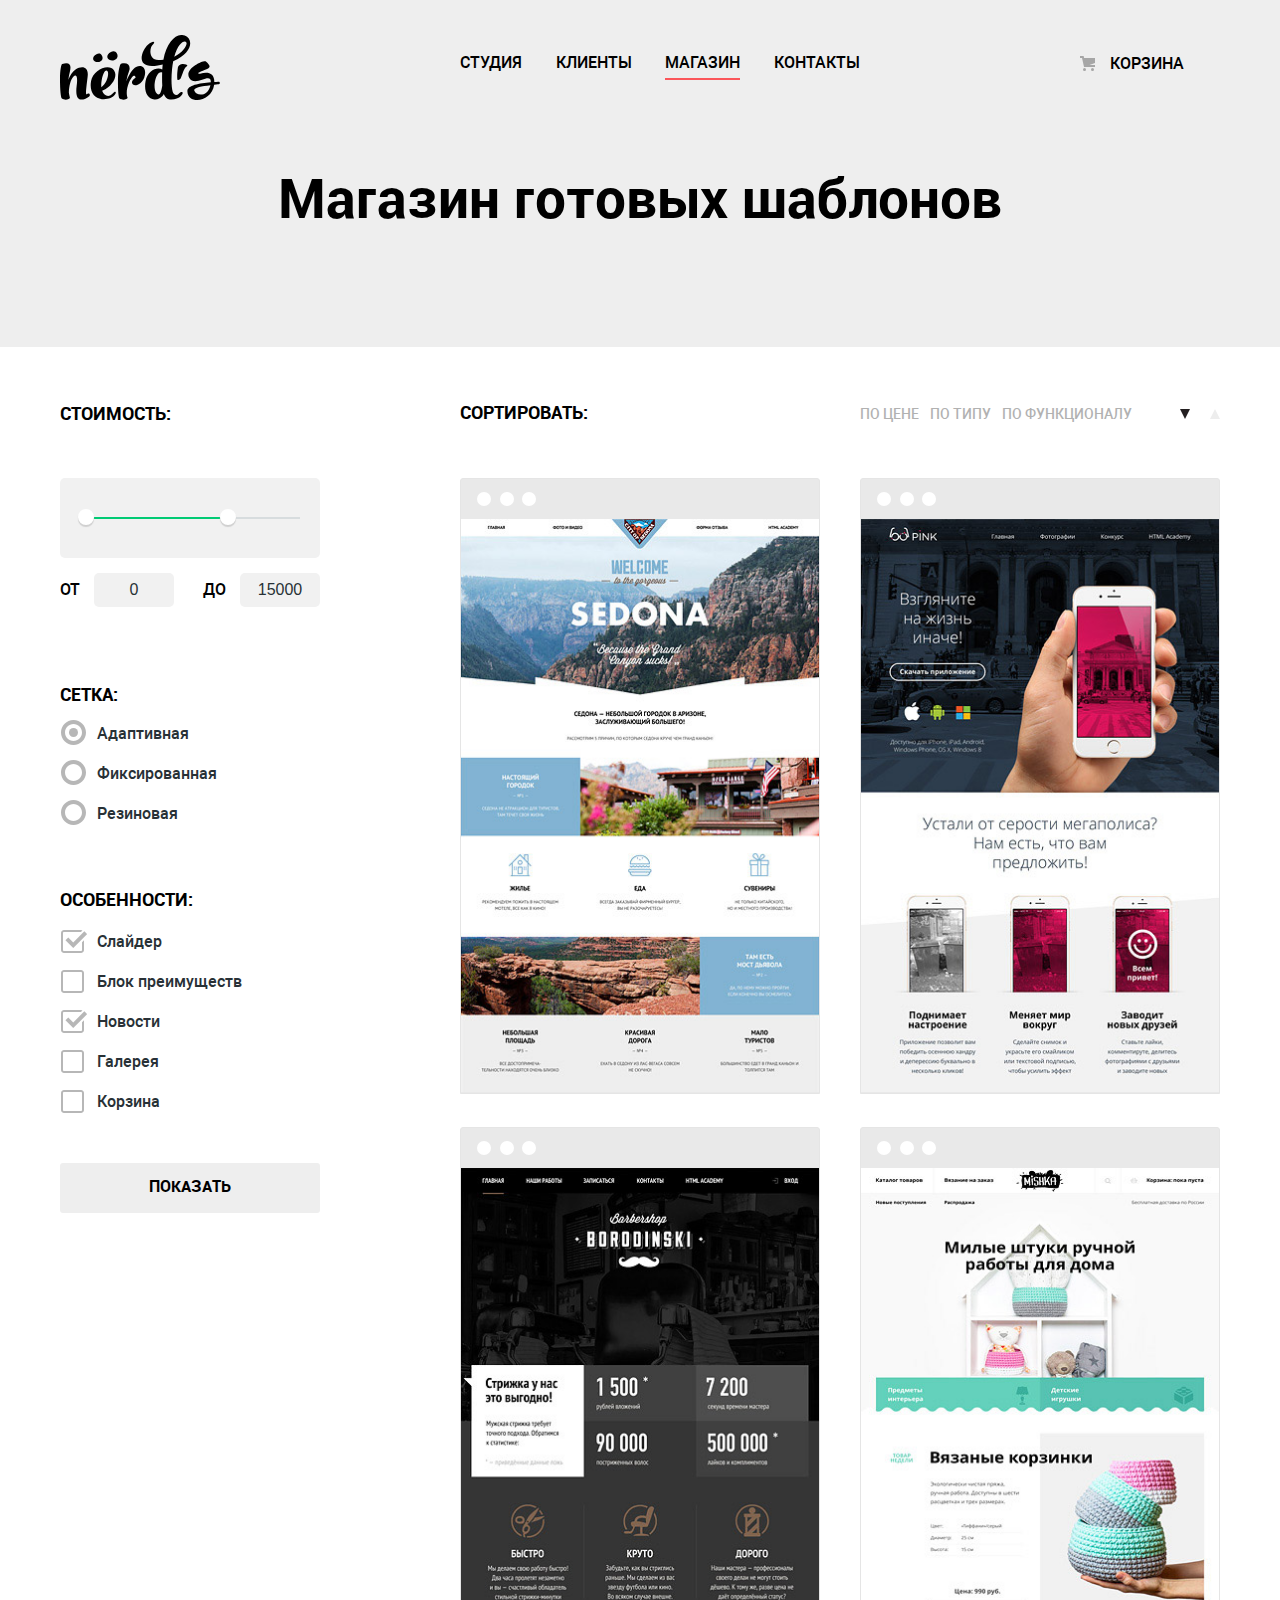
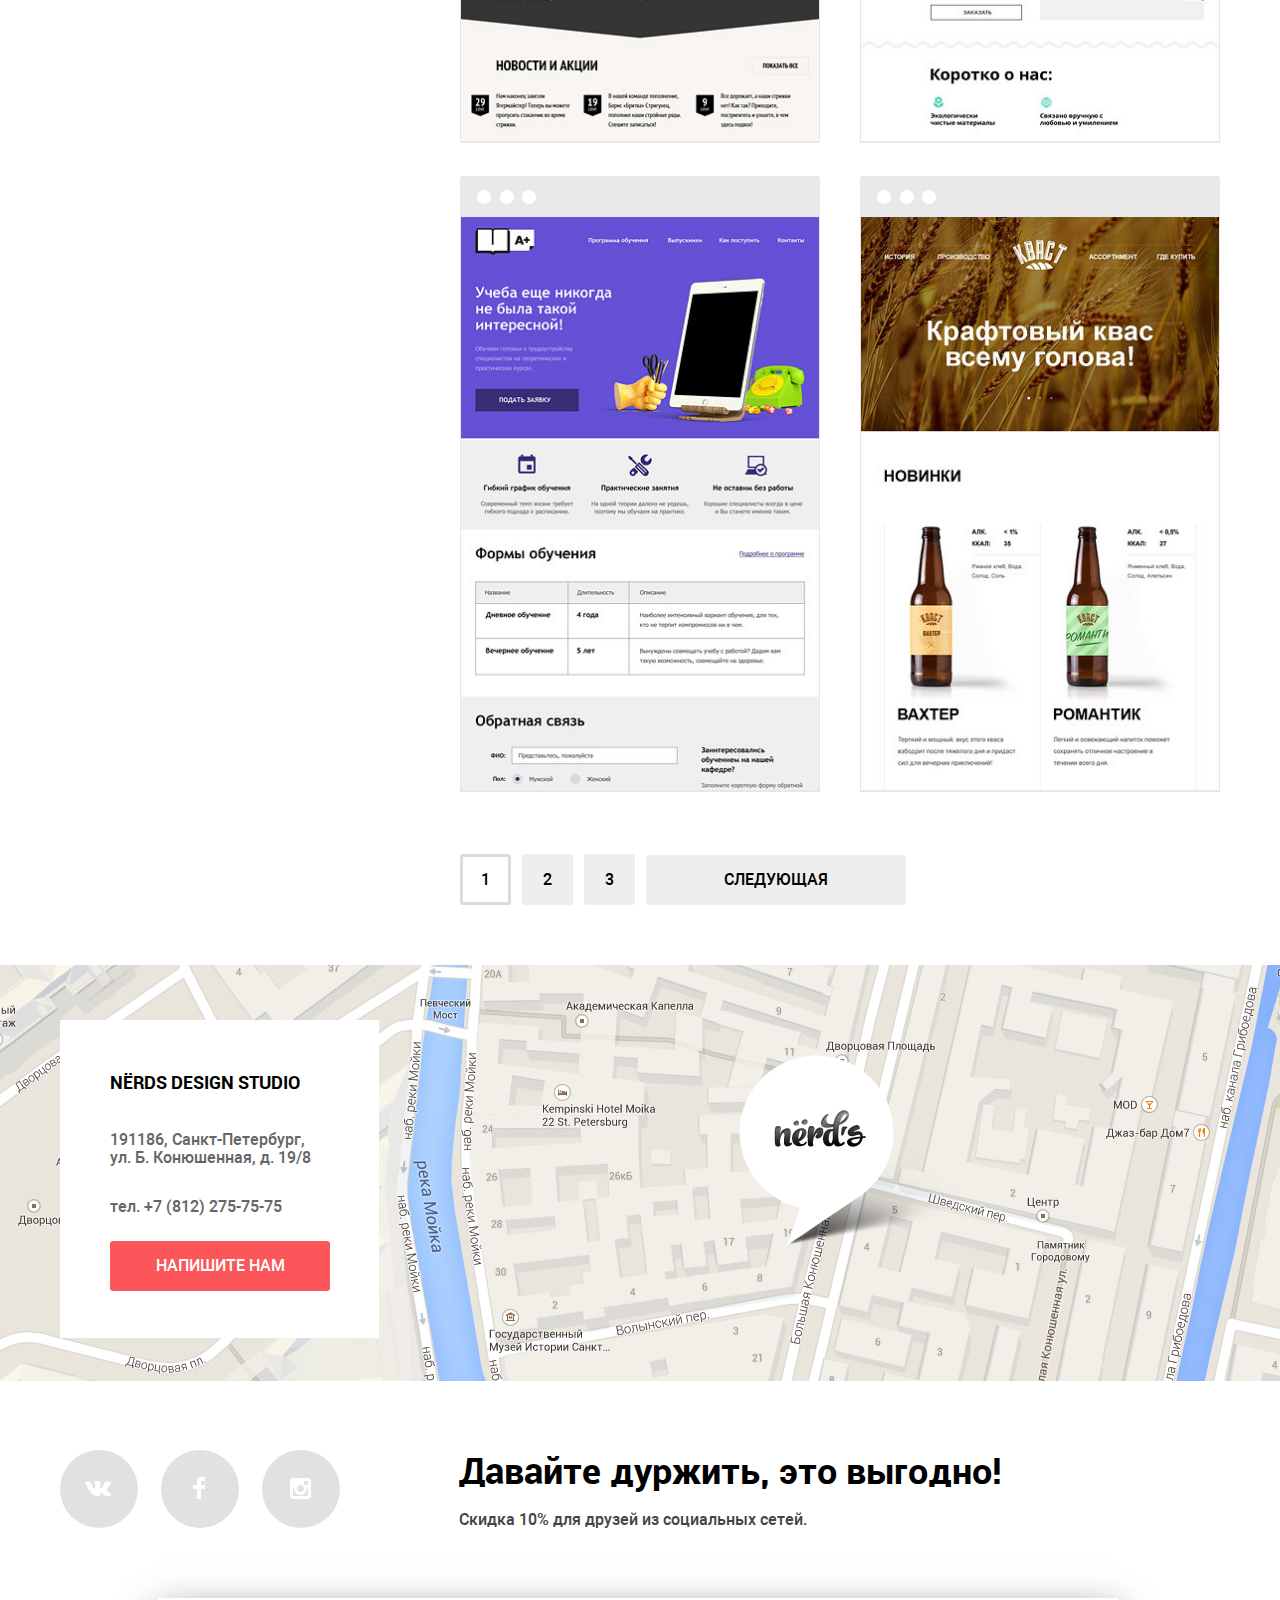
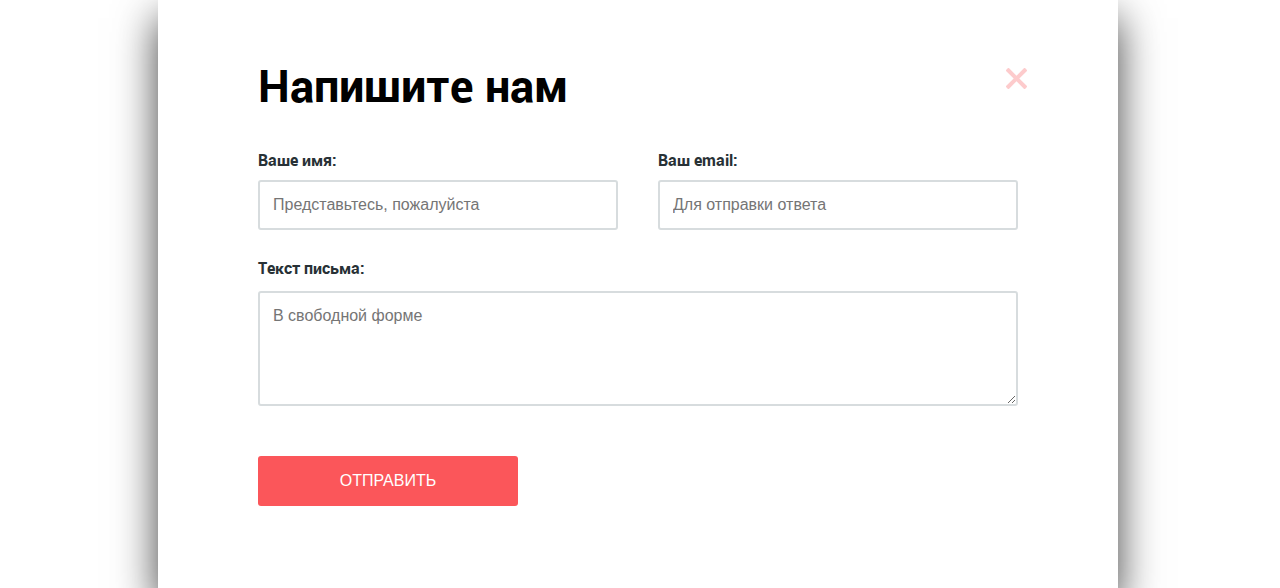
==== catalog.html @ 11c60532 "сделал доступность для  карточки товаров, подправил sort убрал списки" ====
<!DOCTYPE html>
<html lang="ru">

<head>
  <meta charset="utf-8">
  <title>HTML Academy: Нёрдс</title>
  <link rel="stylesheet" href="css/normalize.css">
  <link rel="stylesheet" href="css/style.css">
  <link rel="stylesheet" href="css/fonts.css">
</head>

<body class="inner-page">

  <header class="main-header">
    <div class="container">
      <nav class="main-navigation wrapper">
        <a class="main-header-logo" href="index.html">
				<img src="img/nerds-logo.svg" width="160" height="65" alt="Нёрдс"></a>
        <ul class="main-nav-item">
          <li class="main-nav-studio">
            <a href="#">Студия</a>
          </li>
          <li class="main-nav-clients">
            <a href="#">Клиенты</a>
          </li>
          <li class="main-nav-store main-nav-store-current">
            <a href="catalog.html">Магазин</a>
          </li>
          <li class="main-nav-contacts">
            <a href="#">Контакты</a>
          </li>
        </ul>
        <ul class="user-navigation">
          <li>
            <a class="basket" href="basket.html">Корзина</a>
          </li>
        </ul>
      </nav>
      <h1>Магазин готовых шаблонов</h1>
    </div>
  </header>

  <main class="container wrapper">
    <div class="catalog-columns">
      <section class="filters">
        <p class="visually-hidden">Фильтры стоимости и услуг</p>
        <form class="filter" action="https://echo.htmlacademy.ru" method="post">
          <fieldset class="filter-item">
            <legend>Стоимость:</legend>
            <div class="range-filter">
              <div class="range-controls">
                <div class="scale">
                  <div class="bar"></div>
                </div>
                <div class="toggle toggle-min"></div>
                <div class="toggle toggle-max"></div>
              </div>
              <div class="price-controls">
                <label class="min-price">от <input name="min-price" type="text" value="0"></label>
                <label class="max-price">до <input name="max-price" type="text" value="15000"></label>
              </div>
            </div>
          </fieldset>

          <fieldset>
            <legend>Сетка:</legend>
            <ul>
              <li class="filter-option">
                <input class="visually-hidden filter-input filter-input-radio" type="radio" name="product-group" value="Adaptive-grid" id="filter-adaptive" checked>
                <label for="filter-adaptive">Адаптивная</label>
              </li>
              <li class="filter-option">
                <input class="visually-hidden filter-input filter-input-radio" type="radio" name="product-group" value="fixed-grid" id="filter-fixed">
                <label for="filter-fixed">Фиксированная</label>
              </li>
              <li class="filter-option">
                <input class="visually-hidden filter-input filter-input-radio" type="radio" name="product-group" value="rubber-grid" id="filter-grid">
                <label for="filter-grid">Резиновая</label>
              </li>
            </ul>
          </fieldset>

          <fieldset>
            <legend>Особенности:</legend>
            <ul>
              <li>
                <input class="visually-hidden filter-input filter-input-check-box" type="checkbox" name="slider" id="filter-features-slider" checked>
                <label for="filter-features-slider">Слайдер</label>
              </li>
              <li>
                <input class="visually-hidden filter-input filter-input-check-box" type="checkbox" name="features" id="filter-features-block">
                <label for="filter-features-block">Блок преимуществ</label>
              </li>
              <li>
                <input class="visually-hidden filter-input filter-input-check-box" type="checkbox" name="news" id="filter-features-news" checked>
                <label for="filter-features-news">Новости</label>
              </li>
              <li>
                <input class="visually-hidden filter-input filter-input-check-box" type="checkbox" name="galery" id="filter-features-gallery">
                <label for="filter-features-gallery">Галерея</label>
              </li>
              <li>
                <input class="visually-hidden filter-input filter-input-check-box" type="checkbox" name="crate" id="filter-features-crate">
                <label for="filter-features-crate">Корзина</label>
              </li>
            </ul>
          </fieldset>
          <button class="filter-button" type="submit" name="filter-button">ПОКАЗАТЬ</button>
        </form>
      </section>

      <section class="catalog">
        <div class="sort">
          <h2 class="visually-hidden">Фильтры</h2>
          <h3>Сортировать:</h3>
          <div class="catalog-option">
              <a class="catalog-option-price catalog-option-current" href="#">По цене</a>
              <a class="catalog-option-type" href="#">По типу</a>
              <a class="catalog-option-functional" href="#">По функционалу</a>
          </div>
          <div class="catalog-arrow-down-up">
            <a href="#" class=" catalog-arrow-control catalog-arrow-down catalog-arrow-active"></a>
            <a href="#" class=" catalog-arrow-control catalog-arrow-up"></a>
          </div>
        </div>

        <div class="items">
          <h2 class="visually-hidden">Список готовых шаблонов</h2>

          <a class="item-card" href="catalog-item.html">
            <div class="item-dots"></div>
            <div class="item-img-wrapper">
              <div class="iteam-pic">
                <img src="img/catalog-img-sedona.jpg" height="576" width="360" alt="Sedona"></div>
              <div class="item-description">
                <p class="item-title">SEDONA</p>
                <p class="item-text">Информационный сайт<br> для туристов</p>
                <button class="button" type="submit" name="button">9 900 р.</button>
              </div>
            </div>
          </a>

          <a class="item-card" href="catalog-item.html">
            <div class="item-dots"></div>
            <div class="item-img-wrapper">
              <div class="iteam-pic">
                <img src="img/catalog-img-pink.jpg" height="576" width="360" alt="Pink"></div>
              <div class="item-description">
                <p class="item-title">PINK</p>
                <p class="item-text">Интернет-магазин с личным кабинетом</p>
                <button class="button" type="submit" name="button">5 000 р.</button>
              </div>
            </div>
          </a>

          <a class="item-card" href="catalog-item.html">
            <div class="item-dots"></div>
            <div class="item-img-wrapper">
              <div class="iteam-pic">
                <img src="img/catalog-img-barbershop.jpg" height="576" width="360" alt="Borodinski"></div>
              <div class="item-description">
                <p class="item-title">Borodinski</p>
                <p class="item-text">Интернет-магазин с личным кабинетом</p>
                <button class="button" type="submit" name="button">12 900 р.</button>
              </div>
            </div>
          </a>

          <a class="item-card" href="catalog-item.html">
            <div class="item-dots"></div>
            <div class="item-img-wrapper">
              <div class="iteam-pic">
                <img src="img/catalog-img-mishka.jpg" height="576" width="360" alt="Mishka"></div>
              <div class="item-description">
                <p class="item-title">MISHKA</p>
                <p class="item-text">Интернет-магазин с личным кабинетом</p>
                <button class="button" type="submit" name="button">8 000 р.</button>
              </div>
            </div>
          </a>

          <a class="item-card" href="catalog-item.html">
            <div class="item-dots"></div>
            <div class="item-img-wrapper">
              <div class="iteam-pic">
                <img src="img/catalog-img-aplus.jpg" height="576" width="360" alt="UA+"></div>
              <div class="item-description">
                <p class="item-title">UA+</p>
                <p class="item-text">Онлайн образовательный сайт</p>
                <button class="button" type="submit" name="button">9 900 р.</button>
              </div>
            </div>
          </a>

          <a class="item-card" href="catalog-item.html">
            <div class="item-dots"></div>
            <div class="item-img-wrapper">
              <div class="iteam-pic">
                <img src="img/catalog-img-kvast.jpg" height="576" width="360" alt="KVAST"></div>
              <div class="item-description">
                <p class="item-title">KVAST</p>
                <p class="item-text">Интернет-магазин с личным кабинетом</p>
                <button class="button" type="submit" name="button">5 000 р.</button>
              </div>
            </div>
          </a>

          <div class="pagination">
            <ul class="pagination-list">
              <li class="pagination-item pagination-item-current">
                <a>1</a>
              </li>
              <li class="pagination-item">
                <a href="#">2</a>
              </li>
              <li class="pagination-item">
                <a href="#">3</a>
              </li>
              <li class="pagination-item  pagination-item-next">
                <a class="next" href="#">Следующая</a>
              </li>
            </ul>
          </div>
        </div>
      </section>
    </div>
  </main>

  <footer class="page-footer">
    <section class="map">
      <div class="map-inner">
        <h2 class="visually-hidden">Как нас найти?</h2>
        <div class="contacts">
          <p class="contacts-title">NЁRDS DESIGN STUDIO</p>
          <p class="contacts-address">191186, Санкт-Петербург, ул. Б. Конюшенная, д. 19/8</p>
          <p class="contacts-phone">тел. +7 (812) 275-75-75</p>
          <a class="button" href="https://nerds.ru">Напишите нам</a>
        </div>
        <div class="footer-map">
          <img class="footer-map-marker" src="img/map-marker.png" width="231" height="190" alt="Нёрдс">
        </div>
      </div>
    </section>

    <div class="main-social wrapper">
      <ul>
        <li>
          <a class="social-button social-button-vk" href="https://vkontakte.ru">
            <span class="visually-hidden">Вконтакте</span>
          </a>
        </li>
        <li>
          <a class="social-button social-button-fb" href="https://facebook.com">
            <span class="visually-hidden">Фейсбук</span>
          </a>
        </li>
        <li>
          <a class="social-button social-button-ig" href="https://instagram.com">
            <span class="visually-hidden">Инстаграм</span>
          </a>
        </li>
      </ul>
      <div class="social-text">
        <h2>Давайте дуржить, это выгодно!</h2>
        <p>Скидка 10% для друзей из социальных сетей.</p>
      </div>
    </div>
  </footer>

  <div class="modal-fixed-overlay">
    <div class="modal">
      <div class="modal-container">
        <a class="modal-close" href="index.html"></a>
        <h2 class="modal-title">Напишите нам</h2>
        <form class="feedback" method="post" action="#">
          <label class="feedback-label  feedback-label-name">
      Ваше имя:<br>
      <input class="feedback-input" type="text" name="name" value="" placeholder="Представьтесь, пожалуйста" required>
    </label>
          <label class="feedback-label  feedback-label-email">
      Ваш email:<br>
      <input class="feedback-input" type="email" name="email" value="" placeholder="Для отправки ответа" required>
    </label>
          <label class="feedback-label">
      Текст письма:<br>
      <textarea class="feedback-text-field" name="text" placeholder="В свободной форме"></textarea>
    </label>
          <button class="button" type="submit">Отправить</button>
        </form>
      </div>
    </div>
  </div>

</body>

</html>
---- css/style.css ----
html, body {
  margin: 0;
  padding: 0;
  font-family: "Roboto", "Arial", sans-serif;
  font-size: 16px;
  line-height: 24px;
  font-weight: 500;
}

* {
  box-sizing: border-box;
}

a {
  text-decoration: none;
}

img {
  max-width: 100%;
  height: auto;
}

.visually-hidden:not(:focus):not(:hover),
input[type="checkbox"].visually-hidden,
input[type="radio"].visually-hidden {
  position: absolute;
  width: 1px;
  height: 1px;
  margin: -1px;
  border: 0;
  padding: 0;
  white-space: nowrap;
  clip-path: inset(100%);
  clip: rect(0 0 0 0);
  overflow: hidden;
}

.wrapper {
  width: 1160px;
  margin: 0 auto;
}

/* === HEADER STARTS === */

.main-header {
  min-height: 100px;
  background-color: #eeeeee;
}

.main-navigation {
  min-height: 100px;
  display: flex;
  flex-direction: row;
  align-items: flex-end;
  flex-wrap: wrap;
  font-size: 16px;
  font-weight: 500;
  line-height: 30px;
  color: #000000;
  background-color: #eeeeee;
}

.main-header-logo {
  width: 160px;
  height: 65px;
  padding-bottom: 12px;
}

.main-header-logo:hover,
.main-header-logo:focus {
  opacity: 0.8;
}

.main-header-logo:active {
  opacity: 0.3;
}

.main-nav-item {
  display: flex;
  flex-wrap: wrap;
  justify-content: space-between;
  min-width: 440px;
  margin-bottom: 20px;
  margin-left: 200px;
  list-style: none;
}

.user-navigation {
  display: flex;
  width: 180px;
  list-style: none;
  margin-bottom: 5px;
  margin-left: auto;
  margin-top: 20px;
}

.main-nav-item a, .user-navigation a {
  color: #000000;
  text-transform: uppercase;
  display: block;
  vertical-align: middle;
}

.user-navigation .basket {
  position: relative;
  margin-bottom: 16px;
  padding-left: 30px;
}

.user-navigation .basket::before {
  content: "";
  position: absolute;
  top: 7px;
  left: 0;
  width: 18px;
  height: 18px;
  background-image: url("../img/cart-icon.svg");
  background-repeat: no-repeat;
  background-position: 0 0;
}

.main-nav-item a:hover, .user-navigation a:hover {
  color: #fb565a;
}

.main-nav-item a:focus, .user-navigation a:focus {
  color: #000000;
  opacity: 0.3;
}

.main-nav-store-current {
  padding-left: 0;
  border-bottom: 2px solid #fb565a;
}

/* === HEADER ENDS === */

/* === CONTENT STARTS === */

.slider {
  position: relative;
  padding-left: 60px;
  min-width: 1160px;
  min-height: 430px;
  overflow: hidden;
  background-color: #eeeeee;
}

#check1:checked~.slider-controls .slider-control:nth-of-type(1)::after,
#check2:checked~.slider-controls .slider-control:nth-of-type(2)::after,
#check3:checked~.slider-controls .slider-control:nth-of-type(3)::after {
  opacity: 0.5;
}

#check1:checked~.slider-slide-first,
#check2:checked~.slider-slide-second,
#check3:checked~.slider-slide-third {
  z-index: 1;
  opacity: 1;
}

.slider-slide {
  position: absolute;
  z-index: 0;
  width: 1160px;
  height: 430px;
  padding-top: 80px;
  opacity: 0;
}

.slider-slide-first {
  background: url("../img/slide1.png") no-repeat 430px bottom;
}

.slider-slide-second {
  background: url("../img/slide2.png") no-repeat right bottom;
}

.slider-slide-third {
  background: url("../img/slide3.png") no-repeat right bottom;
}

.slider-title {
  width: 520px;
  margin-bottom: 25px;
  font-size: 55px;
  font-weight: 500;
  line-height: 55px;
}

.slider-description {
  width: 420px;
  margin-bottom: 40px;
  font-size: 16px;
  font-weight: 400;
  line-height: 24px;
  color: #283136;
}

.slider-controls {
  position: absolute;
  bottom: 96px;
  left: 50%;
  z-index: 2;
  display: flex;
  align-items: center;
  justify-content: space-between;
  width: 90px;
  height: 18px;
  margin-left: -45px;
}

.slider-control {
  position: relative;
  display: block;
  width: 18px;
  height: 18px;
  overflow: hidden;
  text-indent: 100%;
  cursor: pointer;
  background-color: #ffffff;
  border-radius: 50%;
}

.slider-control::after {
  content: "";
  position: absolute;
  top: 50%;
  left: 50%;
  width: 4px;
  height: 4px;
  margin-top: -4px;
  margin-left: -4px;
  background-color: #ffffff;
  border: 2px solid #c2c2c2;
  border-radius: 50%;
  opacity: 0;
}

.slider-control:hover::after {
  opacity: 1;
}

.button {
  background-color: #fb565a;
  display: block;
  width: 240px;
  padding: 16px 0;
  font-size: 16px;
  font-weight: 500;
  line-height: 18px;
  color: #ffffff;
  text-align: center;
  text-transform: uppercase;
  border: none;
  border-radius: 3px;
}

.button:hover, .button:focus {
  background-color: #e74246;
}

.button:active {
  color: rgba(255, 255, 255, 0.3);
  background-color: #d7373b;
  box-shadow: inset 0 3px 0 0 rgba(0, 1, 1, 0.1);
}

.services {
  display: flex;
  align-items: flex-start;
  justify-content: space-between;
  min-height: 510px;
  padding-top: 80px;
  color: #000000;
  background-color: #ffffff;
  border-bottom: 2px solid #eeeeee;
}

.services-list {
  display: flex;
  width: 100%;
  justify-content: space-between;
  margin: 0;
  padding: 0;
  list-style: none;
}

.service-item {
  min-height: 348px;
  width: 300px;

}

.services-title {
  font-size: 24px;
  line-height: 30px;
  font-weight: bold;
}

.services-list p {
  color: #283136;
}

.service-item .button {
  display: block;
  width: 160px;
  padding: 16px 0;
  font-size: 16px;
  font-weight: 500;
  line-height: 18px;
  color: #ffffff;
  text-align: center;
  text-transform: uppercase;
  border: none;
  border-radius: 3px;
}

.service-item:nth-child(1) .button {
  background-color: #fb565a;
}

.service-item:nth-child(2) .button {
  background-color: #00ca74;
}

.service-item:nth-child(3) .button {
  background-color: #efc84a;
}

.service-item:nth-child(1) .button:hover {
  background-color: #e74246;
}

.service-item:nth-child(2) .button:hover {
  background-color: #00bc6c;
}

.service-item:nth-child(3) .button:hover {
  background-color: #eab534;
}

.service-item:nth-child(1) .button:active {
  background-color: #d7373b;
  color: rgba(255, 255, 255, 0.3);
}

.service-item:nth-child(2) .button:active {
  background-color: #00bc6c;
  color: rgba(255, 255, 255, 0.3);
}

.service-item:nth-child(3) .button:active {
  background-color: #e5a722;
  color: rgba(255, 255, 255, 0.3);
}

.about-us {
  display: flex;
  align-items: flex-start;
  justify-content: space-between;
  min-height: 525px;
  padding-top: 35px;
  color: #000000;
  background-color: #ffffff;
  border-bottom: 2px solid #eeeeee;
}

.about-us-column {
  width: 680px;
}

.about-us-column-logo {
  width: 360px;
}

.about-us-column-logo .about-us-subtitle {
  margin-bottom: 40px;
  text-align: center;
}

.about-us-column-logo .about-us-description {
  line-height: 18px;
}

.about-us-title {
  margin-bottom: 35px;
  font-size: 45px;
  font-weight: 700;
  line-height: 45px;
}

.about-us-description {
  font-size: 16px;
  font-weight: 400;
  line-height: 24px;
  color: #283136;
  margin-bottom: 39px;
}

.about-us-subtitle {
  margin-bottom: 23px;
  font-size: 16px;
  line-height: 24px;
  text-transform: uppercase;
}

.about-us-list {
  font-size: 16px;
  line-height: 24px;
  padding: 0;
  margin: 0;
  list-style: none;
}

.about-us-item {
  position: relative;
  padding-left: 37px;
  margin-bottom: 24px;
  color: #283136;
}

.about-us-item:before {
  content: "";
  position: absolute;
  top: 50%;
  left: 0;
  width: 25px;
  height: 2px;
  margin-top: -1px;
  background-color: #fb565a;
}

.about-us-logo {
  padding-top: 5px;
  margin-bottom: 15px;
}

.about-us-num {
  display: inline-block;
  width: 105px;
  margin-right: 10px;
  font-size: 45px;
  font-weight: 700;
  line-height: 50px;
  vertical-align: top;
}

.portfolio-list {
  display: flex;
  align-items: center;
  justify-content: space-between;
  min-height: 183px;
  padding-top: 10px;
  padding-right: 40px;
  padding-left: 30px;
  margin-bottom: 80px;
  list-style: none;
  border-bottom: 2px solid #eeeeee;
}

.our-products-item {
  position: relative;
  width: 300px;
  text-align: center;
}

.our-products-item:not(:last-of-type)::after {
  content: "";
  position: absolute;
  top: 50%;
  right: 0;
  width: 2px;
  height: 52px;
  margin-top: -26px;
  background: #eeeeee;
}

.portfolio img {
  opacity: 0.2;
}

.portfolio img:hover {
  opacity: 1;
}

.portfolio img:active {
  opacity: 0.1;
}

/* === CONTENT ENDS === */

/* === FOOTER STARTS === */

.map {
  width: 100%;
  min-height: 416px;
  background: url("../img/footer-map.jpg") no-repeat 50%;
}

.map-inner {
  width: 1160px;
  margin: 0 auto;
  position: absolute;
  left: 50%;
  z-index: 2;
  padding-top: 55px;
  margin-left: -580px;
}

.contacts {
  display: flex;
  align-items: flex-start;
  flex-direction: column;
  justify-content: flex-start;
  width: 319px;
  min-height: 308px;

  padding-top: 32px;
  padding-right: 50px;
  padding-bottom: 47px;
  padding-left: 50px;

  color: #000000;
  background-color: #ffffff;
}

.footer-map {
  position: absolute;
  right: 250px;
  top: 90px;
}

.contacts-title {
  margin-bottom: 15px;
  font-size: 18px;
  font-weight: bold;
  line-height: 30px;
  text-transform: uppercase;
}

.contacts-address {
  margin-bottom: 0;
  font-size: 16px;
  line-height: 18px;
  margin-bottom: 15px;
  color: #666666;
}

.contacts-phone {
  font-size: 16px;
  line-height: 18px;
  color: #666666;
  margin-bottom: 25px;

}

.contacts .button {
  width: 220px;
}








.main-social {
  display: flex;
  align-items: flex-start;
  justify-content: space-between;
  min-height: 217px;
  padding-top: 69px;
}

.social-text {
  width: 761px;
}

.social-text h2 {
  margin: 0;
  margin-top: 7px;
  margin-bottom: 10px;
  font-size: 36px;
  font-weight: bold;
  line-height: 36px;
}

.social-text p {
  font-size: 16px;
  line-height: 22px;
  color: #444444;
}

.main-social ul{
  display: flex;
  width: 280px;
  list-style: none;
  flex-wrap: wrap;
  justify-content: space-between;
  margin: 0;
  padding: 0;
}

.social-button {
  width: 78px;
  height: 78px;
  background-color: #e1e1e1;
  display: flex;
  align-items: center;
  justify-content: center;
  border-radius: 50%;
}

.social-button-vk::after {
  content: "";
  position: relative;
  top: 50%;
  left: 50%;
  width: 26px;
  height: 15px;
  margin-top: -80px;
  margin-left: -80px;
  background-image: url("../img/vk-icon.svg");
}


.social-button-fb::after {
  content: "";
  position: relative;
  top: 50%;
  left: 50%;
  width: 12px;
  height: 22px;
  margin-top: -80px;
  margin-left: -80px;
  background-image: url("../img/fb-icon.svg");
}

.social-button-ig::after {
  content: "";
  position: relative;
  top: 50%;
  left: 50%;
  width: 21px;
  height: 21px;
  margin-top: -80px;
  margin-left: -80px;
  background-image: url("../img/insta-icon.svg");
}

.social-button:hover,
.social-button:focus {
    background-color: #e74246;
}

.social-button:active {
    background-color: #d7373b;
}

.social-button:active::after {
  opacity: 0.3;
}


/* === FOOTER ENDS === */

/* === INNER-PAGE STARTS === */

.main-header h1 {
  width: 1160px;
  margin: 0 auto;
  margin: 77px auto;
  padding-bottom: 115px;
  margin-bottom: 35px;
  font-size: 55px;
  line-height: 55px;
  text-align: center;
}

.range-filter {
  width: 260px;
  margin-top: 49px;
}

.range-controls {
  position: relative;

  height: 80px;
  margin-bottom: 15px;
  padding-top: 39px;
  background-color: #f1f1f1;

  padding-right: 20px;
  padding-left: 20px;
  border-radius: 5px;
}

.range-controls .scale {
  height: 2px;
  background: #d7dcde;
}

.range-controls .bar {
  width: 70%;
  height: 2px;
  background: #00ca74;
}

.range-controls .toggle {
  position: absolute;
  top: 31px;
  left: 0;

  width: 4px;
  height: 4px;
  padding: 0;

  border: 8px solid #ffffff;
  background-color: #ababab;
  box-shadow: 0 2px 1px 0 #cfcfcf;
  border-radius: 50%;
  cursor: pointer;
}

.range-controls .toggle-min {
  left: 18px;
}

.range-controls .toggle-max {
  left: 160px;
}

.price-controls {
  font-size: 0;
}

.price-controls label {
  display: inline-block;
  width: 50%;
  font-size: 16px;
  text-transform: uppercase;
}

.price-controls input {
  width: 80px;
  padding: 8px 10px;
  margin-left: 10px;
  font-size: 16px;
  text-align: center;
  color: #283136;
  border: none;
  border-radius: 5px;
  background: #f1f1f1;
}

.max-price {
  text-align: right;
}

.filters legend:nth-child(1) {
  padding-top: 20px;
}

.filters legend {
  font-size: 18px;
  font-weight: bold;
  line-height: 27px;
  text-transform: uppercase;
}

.filter fieldset {
  padding: 0;
  margin: 0;
  border: none;
  margin-bottom: 56px;
}

.filter fieldset:nth-of-type(2) {
  margin-bottom: 38px;
}

.filter ul {
  list-style: none;
  line-height: 20px;
  margin: 0;
}

.filters label {
  font-size: 16px;
  line-height: 20px;
}

.filter-input+label {
  color: #283136;
}

.filter-input:hover+label {
  color: #000000;
}

.filter-input:disabled+label {
  color: rgba(40, 49, 54, 0.3);
}

input[type="checkbox"]+label {
  position: relative;
  display: inline-block;
  vertical-align: top;
  cursor: pointer;
  margin-top: 17px;
  margin-left: -3px;
  padding-bottom: 3px;
}

input[type="checkbox"]+label::before {
  content: "";
  display: block;
  width: 26px;
  height: 26px;
  background: url("../img/checkbox-off.svg") no-repeat;
  position: absolute;
  top: -2px;
  left: -36px;
}

input[type="checkbox"]:checked+label::before {
  background: url("../img/checkbox-on.svg") no-repeat;
}

input[type="radio"]+label {
  position: relative;
  display: inline-block;
  vertical-align: top;
  cursor: pointer;
  margin-top: 14px;
  margin-left: -3px;
  padding-bottom: 6px;
}

input[type="radio"]+label::before {
  content: "";
  display: block;
  width: 26px;
  height: 26px;
  background: url("../img/radio-off.svg") no-repeat;
  position: absolute;
  top: -4px;
  left: -36px;
}

input[type="radio"]:checked+label::before {
  background: url("../img/radio-on.svg") no-repeat;
}

input[type="checkbox"]+label::before,
input[type="checkbox"]:checked+label::before,
input[type="radio"]+label::before,
input[type="radio"]:checked+label::before {
  opacity: 0.4;
}

input[type="checkbox"]:hover+label::before,
input[type="checkbox"]:hover:checked+label::before,
input[type="radio"]:hover+label::before,
input[type="radio"]:hover:checked+label::before {
  opacity: 1;
}

input[type="checkbox"]:focus+label::before,
input[type="checkbox"]:focus:checked+label::before,
input[type="radio"]:focus+label::before,
input[type="radio"]:focus:checked+label::before {
  opacity: 1;
}

.filter-button {
  display: inline-block;
  width: 260px;
  padding: 16px 0;
  font: inherit;
  font-size: 16px;
  font-weight: bold;
  line-height: 18px;
  color: #000000;
  text-transform: uppercase;
  text-align: center;
  text-decoration: none;
  background-color: #eeeeee;
  border: none;
  border-radius: 3px;
  cursor: pointer;
  margin-top: -8px;
}

.filter-button:hover {
  color: #000000;
  background-color: #dfdfdf;
  border: none;
}

.filter-button:focus {
  color: rgba(0, 0, 0, 0.1);
  background-color: #d5d5d5;
  box-shadow: inset 0 3px 0 0 rgba(0, 1, 1, 0.1);
  border: none;
  outline: none;
}

.catalog {
  width: 760px;
}

.catalog-columns {
  display: flex;
  justify-content: space-between;
}

.sort {
  display: flex;
  align-items: baseline;
  justify-content: space-between;
  margin-bottom: 30px;
}

.sort h3 {
  font-size: 18px;
  font-weight: bold;
  line-height: 30px;
  color: #000000;
  text-transform: uppercase;
}

.catalog-option {
  display: flex;
  justify-content: space-between;
  min-width: 272px;
  margin-left: auto;
  list-style: none;
}

.catalog-option-price,
.catalog-option-type,
.catalog-option-functional {
  font-size: 14px;
  line-height: 18px;
  color: #000000;
  text-decoration: none;
  text-transform: uppercase;
  opacity: 0.3;
}

.catalog-option a:hover,
.catalog-option a:focus {
  opacity: 0.6;
}

.catalog-option a:active {
  opacity: 1;
}

.catalog-option-current:hover, .catalog-option-current:focus, .catalog-option-current:active {
  opacity: 1;
}

.catalog-arrow-down-up {
  display: flex;
  justify-content: space-between;
  width: 40px;
  margin-left: 48px;
}

.catalog-arrow-control {
  cursor: pointer;
  border: 5px solid #a6a6a6;
  border-bottom: none;
  border-color: #a6a6a6 transparent;
  border-top-width: 10px;
  opacity: 0.2;
}

.catalog-arrow-up {
  border-top: none;
  border-bottom: 10px solid #a6a6a6;
}

.catalog-arrow-control:hover,
.catalog-arrow-control:focus {
  opacity: 1;
}

.catalog-arrow-active {
  border-color: #231f20 transparent;
  opacity: 1;
}

.items {
  display: flex;
  flex-wrap: wrap;
  width: 760px;
  padding: 0;
  margin: 0;
  list-style: none;
}

.item-card {
  position: relative;
  width: 360px;
  height: 616px;
  margin-bottom: 33px;
  margin-right: 40px;
  padding-top: 40px;
  background-color: #e9e9e9;
  border: 1px solid #e5e5e5;
  border-top-right-radius: 3px;
  border-top-left-radius: 3px;
}

.item-card:hover,
.item-card:focus {
  background-color: #4d4d4d;
}

.item-dots {
  position: absolute;
  top: 13px;
  left: 16px;
  width: 14px;
  height: 14px;
  background-color: #ffffff;
  border-radius: 50%;
}

.item-dots::before, .item-dots::after {
  content: "";
  position: absolute;
  top: 0;
  left: 23px;
  width: 14px;
  height: 14px;
  background-color: #ffffff;
  border-radius: 50%;
}

.item-dots::after {
  left: 45px;
}

.item-card:nth-child(odd) {
  margin-right: 0;
}

.item-img-wrapper {
  position: relative;
}

.item-description {
  position: absolute;
  margin-left: -1px;
  bottom: 0;
  left: 0;
  visibility: hidden;
  opacity: 0;
}

.item-img-wrapper:hover .item-description {
  visibility: visible;
  opacity: 1;

}

.item-img-wrapper:hover {
box-shadow: 0 6px 15px rgba(0, 1 , 1, 0.25);
}

.item-description {
  display: flex;
  flex-direction: column;
  align-items: center;
  bottom: 0;
  left: 0;
  opacity: 0;
  width: 360px;
  min-height: 231px;
  background-color: #eeeeee;
}

.item-title {
  font-size: 18px;
  line-height: 30px;
  color: #000000;
  font-weight: bold;
  text-transform: uppercase;
  text-align: center;
}

.item-text {
  font-size: 16px;
  line-height: 18px;
  color: #666666;
  text-align: center;
}

.item-description .button {
  background-color: #fb565a;
  display: block;
  width: 200px;
  padding: 16px 0;
  font-size: 16px;
  font-weight: 500;
  line-height: 18px;
  color: #ffffff;
  text-align: center;
  text-transform: uppercase;
  border: none;
  border-radius: 3px;
}

.button:hover, .button:focus {
  background-color: #e74246;
}

.item-description .button:active {
  color: #ffffff;
  background-color: #d7373b;
  box-shadow: inset 0 3px 0 0 rgba(0, 1, 1, 0.1);
}

.pagination {
  width: 480px;
  height: 140px;
}

.pagination-list {
  display: flex;
  align-items: center;
  margin: 0;
  padding: 0;
  margin-top: 30px;
  margin-bottom: 60px;
  list-style: none;
}

.pagination-item a {
  background-color: #eeeeee;
  padding: 16px 21px;
  margin-right: 11px;
  font-size: 16px;
  font-weight: 500;
  line-height: 18px;
  color: #000000;
  text-align: center;
  text-transform: uppercase;
  border-radius: 3px;
}

.pagination-item a:hover,
.pagination-item a:focus {
  background-color: #dfdfdf;
}

.pagination-item a:active {
  color: rgba(0, 0, 0, 0.3);
  background-color: #d5d5d5;
  box-shadow: inset 0 3px 0 0 rgba(0, 1, 1, 0.1);
}

.pagination-item-current a {
  padding: 13px 18px;
  background-color: #ffffff;
  border: 3px solid #dbdbdb;
}

.pagination-item-current a:hover,
.pagination-item-current a:focus {
  background: none;
}

.pagination-item-current a:active {
  color: #000000;
  background: none;
  box-shadow: none;
}

 .next{
  display: block;
  width: 260px;
  height: 50px;
}




/* === INNER-PAGE ENDS === */

/* === MODALS START === */

.modal-fixed-overlay {
  text-align: center;
  white-space: nowrap;
}

.modal-fixed-overlay::after {
  display: inline-block;
  vertical-align: middle;
  width: 0;
  height: 100%;
  content: '';
}

.modal {
  display: inline-block;
  vertical-align: middle;
  width: 960px;
  min-height: 590px;
  padding: 0 100px;
  padding-top: 70px;
  color: #000000;
  background-color: #ffffff;
  box-shadow: 0 20px 40px 0 rgba(0, 1, 1, 0.75);
}

.modal-container {
  margin: 0;
  padding: 0;
  min-width: 220px;
  text-align: left;
  white-space: normal;
  background-color: #fff;
  color: #000;
}

.modal-close {
  position: absolute;
  right: 250px;
  width: 24px;
  min-height: 24px;
  background-image: url("../img/close-cross.svg");
  background-repeat: no-repeat;
  opacity: 0.3;
}

.modal-close:hover, .modal-close:focus {
  opacity: 1;
}

.modal-close:active {
  opacity: 0.1;
}

.modal-title {
  width: 100%;
  margin-top: 0;
  margin-bottom: 40px;
  font-size: 45px;
  line-height: 45px;
}

.feedback {
  display: flex;
  align-content: space-between;
  align-items: flex-start;
  flex-wrap: wrap;
  justify-content: space-between;
  width: 760px;
  height: 353px;
  margin: 0 auto;
}

.feedback .button {
  width: 260px;
  margin-top: 20px;
}

.feedback-label {
  font-size: 16px;
  font-weight: 400;
  line-height: 24px;
  color: #283136;
  display: flex;
  flex-direction: column;
  justify-content: space-between;
  width: 100%;
  height: 145px;
  font-weight: 700;
  line-height: 18px;
}

.feedback-label-name,
.feedback-label-email {
  width: 360px;
  height: 77px;
}

.feedback-input {
  border: 2px solid #d7dcde;
  border-radius: 3px;
  font-size: 16px;
  line-height: 24px;
  color: #283136;
  width: 100%;
  height: 50px;
  padding: 14px 13px;
  line-height: 18px;
  color: rgba(68, 68, 68, 0.5);
  outline: none;
}

.feedback-input:hover, .feedback-input:focus {
  border-color: #b4b9bb;
}

.feedback-input:focus {
  color: #e74246;
  border-color: #e74246;
}

.feedback-text-field {
  border: 2px solid #d7dcde;
  border-radius: 3px;
  font-size: 16px;
  line-height: 24px;
  color: #283136;
  width: 100%;
  height: 115px;
  padding: 14px 13px;
  line-height: 18px;
  color: rgba(68, 68, 68, 0.5);
  outline: none;
}

.feedback-text-field:hover, .feedback-text-field:focus {
  border-color: #b4b9bb;
}

.feedback-text-field:focus {
  color: #e74246;
  border-color: #e74246;
}

/* === MODALS ENDS === */
---- css/fonts.css ----
@font-face {
  font-family: 'Roboto';
  src:local('Roboto'),
      url(../fonts/roboto.woff) format('woff'),
      url(../fonts/roboto.woff2) format('woff2');

  font-weight: normal;
  font-style: normal;
}

@font-face {
  font-family: 'Roboto';
  src:local('Roboto'),
      url(../fonts/robotobold.woff) format('woff'),
      url(../forms/robotobold.woff2) format('woff2');

  font-weight: bold;
  font-style: normal;
}

@font-face {
  font-family: 'Roboto';
  src:local('Roboto'),
      url(../fonts/robotomedium.woff) format('woff'),
      url(../fonts/robotomedium.woff2) format('woff2');
}
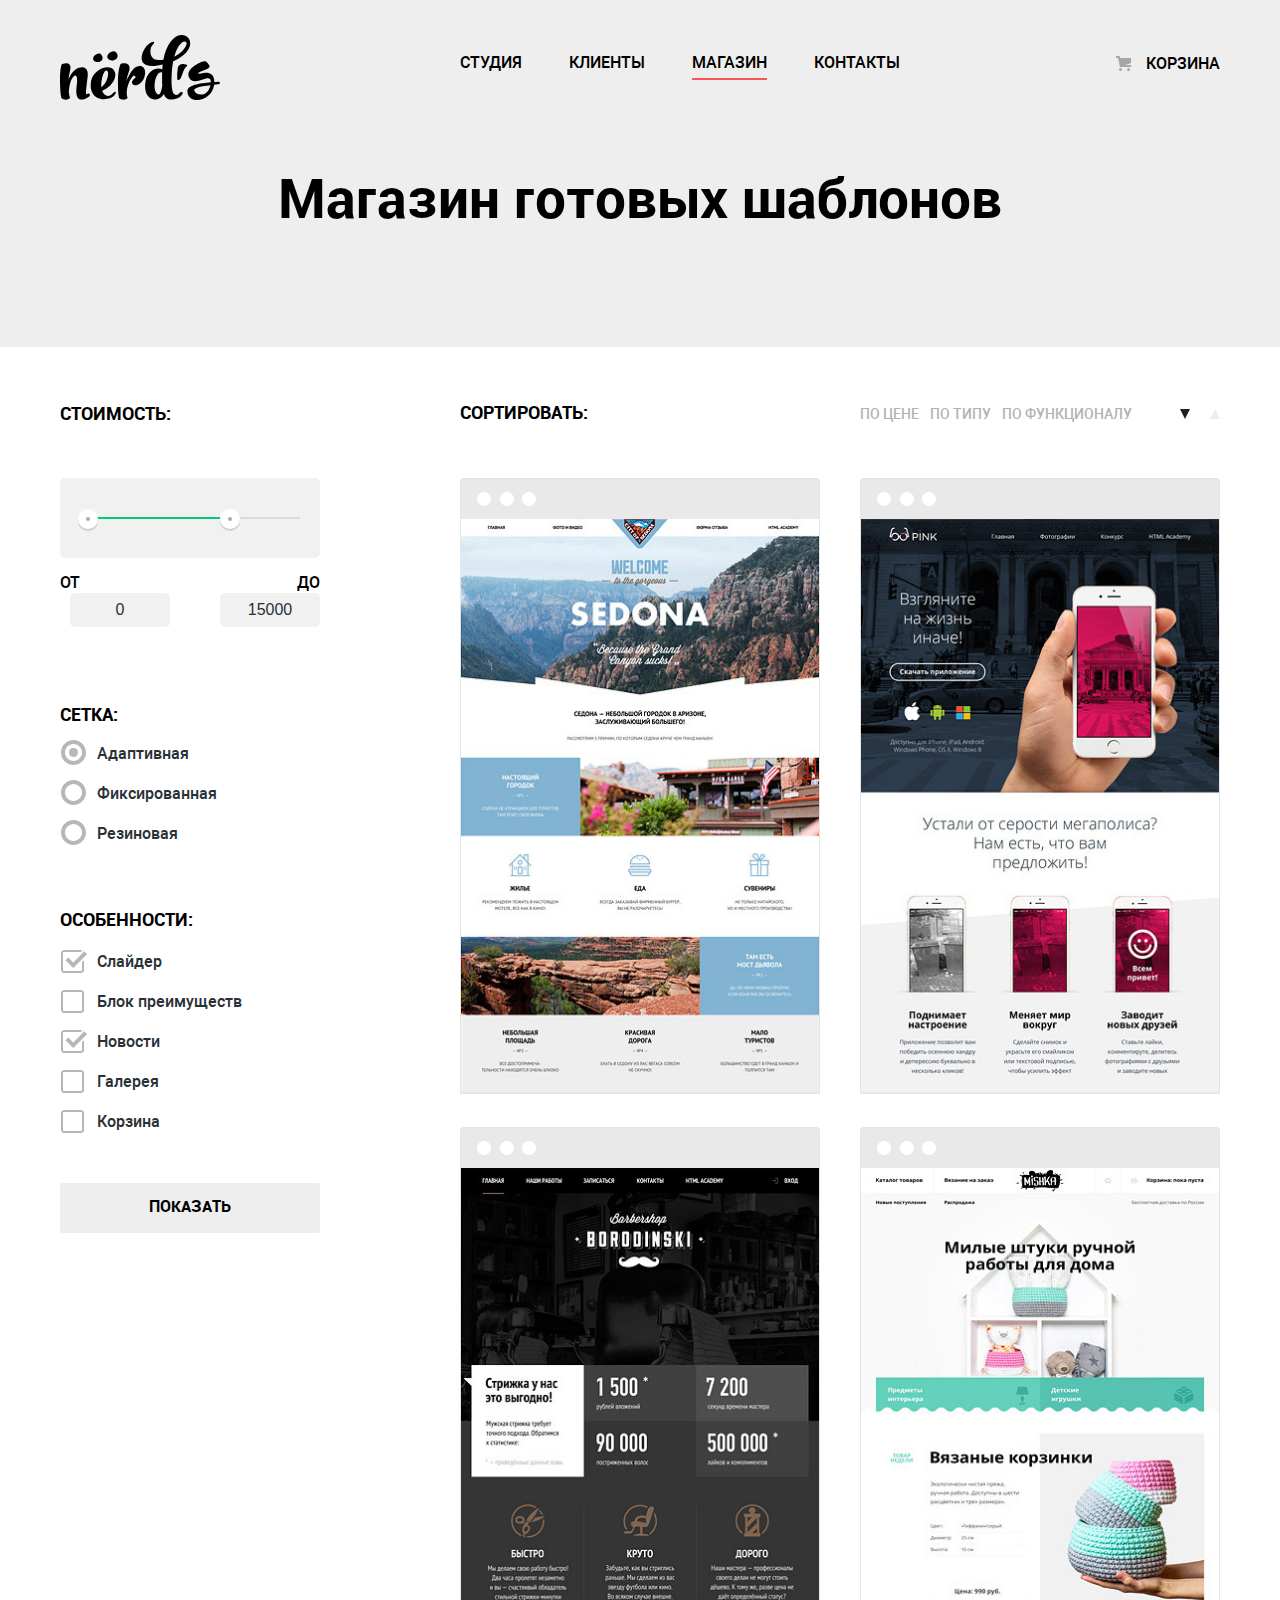
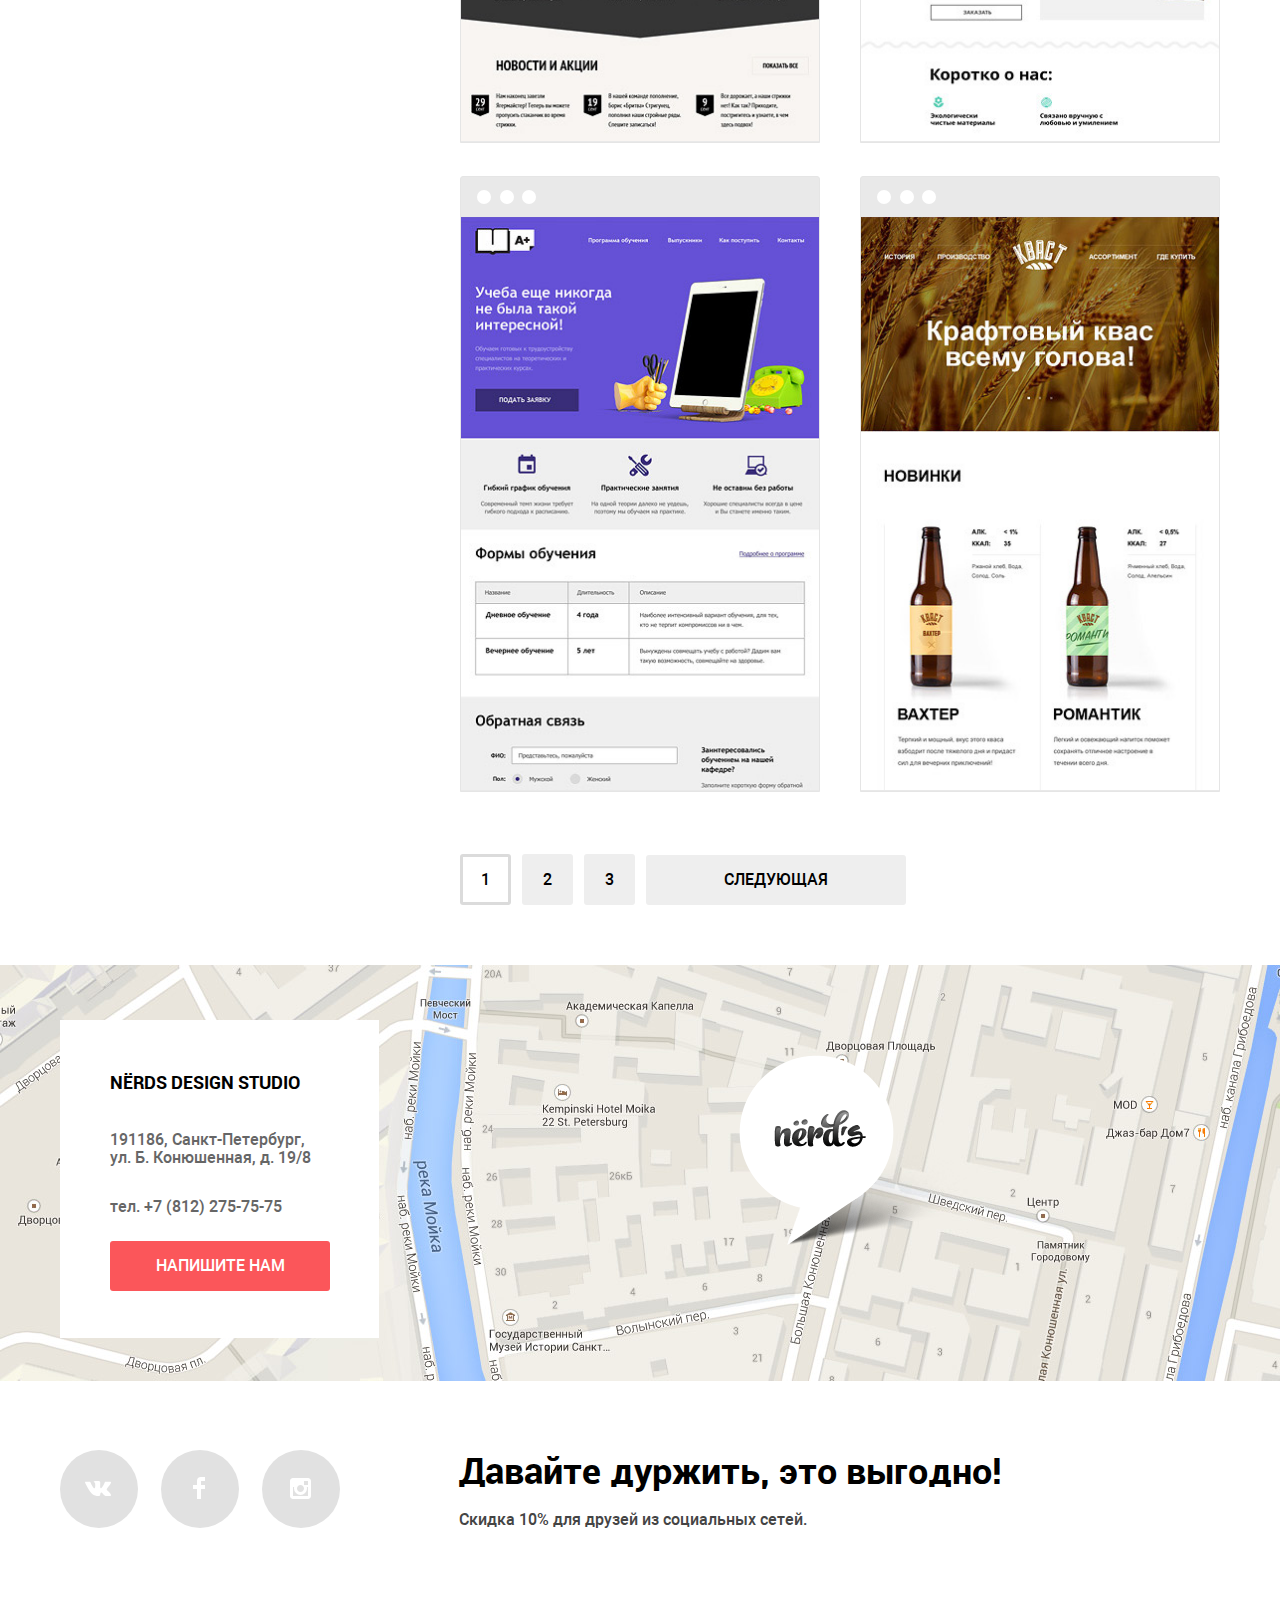
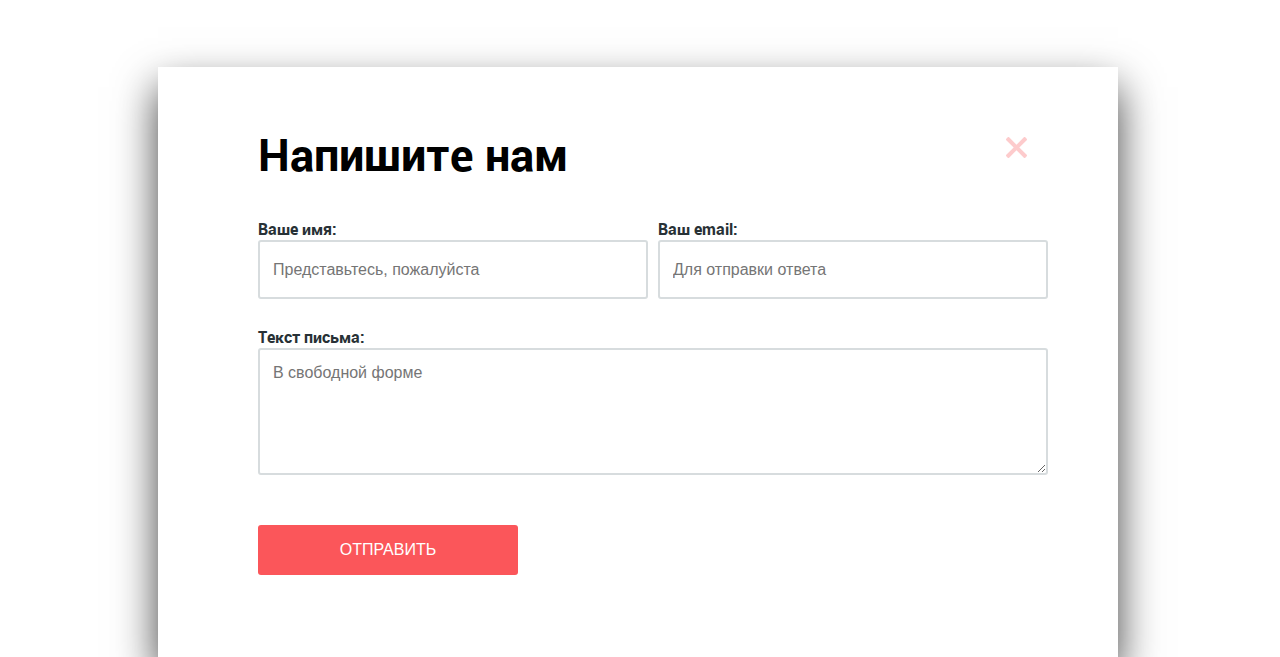
==== commit e509ee50: "Изменил Разметку для items И стилизовал его" ====
--- a/catalog.html
+++ b/catalog.html
@@ -114,9 +114,9 @@
           <h2 class="visually-hidden">Фильтры</h2>
           <h3>Сортировать:</h3>
           <div class="catalog-option">
-              <a class="catalog-option-price catalog-option-current" href="#">По цене</a>
-              <a class="catalog-option-type" href="#">По типу</a>
-              <a class="catalog-option-functional" href="#">По функционалу</a>
+            <a class="catalog-option-price catalog-option-current" href="#">По цене</a>
+            <a class="catalog-option-type" href="#">По типу</a>
+            <a class="catalog-option-functional" href="#">По функционалу</a>
           </div>
           <div class="catalog-arrow-down-up">
             <a href="#" class=" catalog-arrow-control catalog-arrow-down catalog-arrow-active"></a>
@@ -127,83 +127,83 @@
         <div class="items">
           <h2 class="visually-hidden">Список готовых шаблонов</h2>
 
-          <a class="item-card" href="catalog-item.html">
-            <div class="item-dots"></div>
-            <div class="item-img-wrapper">
-              <div class="iteam-pic">
+          <article class="item-card" tabindex="0">
+            <div class="item-dots"></div>
+            <div class="item-img-wrapper">
+              <div class="item-pic">
                 <img src="img/catalog-img-sedona.jpg" height="576" width="360" alt="Sedona"></div>
               <div class="item-description">
-                <p class="item-title">SEDONA</p>
-                <p class="item-text">Информационный сайт<br> для туристов</p>
-                <button class="button" type="submit" name="button">9 900 р.</button>
-              </div>
-            </div>
-          </a>
-
-          <a class="item-card" href="catalog-item.html">
-            <div class="item-dots"></div>
-            <div class="item-img-wrapper">
-              <div class="iteam-pic">
+                <a href="#" class="item-title">SEDONA</a>
+    <p class="item-text">Информационный сайт<br> для туристов</p>
+    <a href="#" class="button">9 900 р.</a>
+              </div>
+            </div>
+          </article>
+
+          <article class="item-card" tabindex="0">
+            <div class="item-dots"></div>
+            <div class="item-img-wrapper">
+              <div class="item-pic">
                 <img src="img/catalog-img-pink.jpg" height="576" width="360" alt="Pink"></div>
               <div class="item-description">
-                <p class="item-title">PINK</p>
-                <p class="item-text">Интернет-магазин с личным кабинетом</p>
-                <button class="button" type="submit" name="button">5 000 р.</button>
-              </div>
-            </div>
-          </a>
-
-          <a class="item-card" href="catalog-item.html">
-            <div class="item-dots"></div>
-            <div class="item-img-wrapper">
-              <div class="iteam-pic">
+                <a href="#" class="item-title">PINK</a>
+    <p class="item-text">Интернет-магазин с личным кабинетом</p>
+    <a href="#" class="button">5 000 р.</a>
+              </div>
+            </div>
+          </article>
+
+          <article class="item-card" tabindex="0">
+            <div class="item-dots"></div>
+            <div class="item-img-wrapper">
+              <div class="item-pic">
                 <img src="img/catalog-img-barbershop.jpg" height="576" width="360" alt="Borodinski"></div>
               <div class="item-description">
-                <p class="item-title">Borodinski</p>
-                <p class="item-text">Интернет-магазин с личным кабинетом</p>
-                <button class="button" type="submit" name="button">12 900 р.</button>
-              </div>
-            </div>
-          </a>
-
-          <a class="item-card" href="catalog-item.html">
-            <div class="item-dots"></div>
-            <div class="item-img-wrapper">
-              <div class="iteam-pic">
+                <a href="#" class="item-title">Borodinski</a>
+        <p class="item-text">Интернет-магазин с личным кабинетом</p>
+        <a href="#" class="button">12 900 р.</a>
+              </div>
+            </div>
+          </article>
+
+          <article class="item-card" tabindex="0">
+            <div class="item-dots"></div>
+            <div class="item-img-wrapper">
+              <div class="item-pic">
                 <img src="img/catalog-img-mishka.jpg" height="576" width="360" alt="Mishka"></div>
               <div class="item-description">
-                <p class="item-title">MISHKA</p>
-                <p class="item-text">Интернет-магазин с личным кабинетом</p>
-                <button class="button" type="submit" name="button">8 000 р.</button>
-              </div>
-            </div>
-          </a>
-
-          <a class="item-card" href="catalog-item.html">
-            <div class="item-dots"></div>
-            <div class="item-img-wrapper">
-              <div class="iteam-pic">
+                <a href="#" class="item-title">MISHKA</a>
+          <p class="item-text">Интернет-магазин с личным кабинетом</p>
+          <a href="#" class="button">8 000 р.</a>
+              </div>
+            </div>
+          </article>
+
+          <article class="item-card" tabindex="0">
+            <div class="item-dots"></div>
+            <div class="item-img-wrapper">
+              <div class="item-pic">
                 <img src="img/catalog-img-aplus.jpg" height="576" width="360" alt="UA+"></div>
               <div class="item-description">
-                <p class="item-title">UA+</p>
-                <p class="item-text">Онлайн образовательный сайт</p>
-                <button class="button" type="submit" name="button">9 900 р.</button>
-              </div>
-            </div>
-          </a>
-
-          <a class="item-card" href="catalog-item.html">
-            <div class="item-dots"></div>
-            <div class="item-img-wrapper">
-              <div class="iteam-pic">
+                <a href="#" class="item-title">UA+</a>
+          <p class="item-text">Онлайн образовательный сайт</p>
+          <a href="#" class="button">9 900 р.</a>
+              </div>
+            </div>
+          </article>
+
+          <article class="item-card" tabindex="0">
+            <div class="item-dots"></div>
+            <div class="item-img-wrapper">
+              <div class="item-pic">
                 <img src="img/catalog-img-kvast.jpg" height="576" width="360" alt="KVAST"></div>
               <div class="item-description">
-                <p class="item-title">KVAST</p>
-                <p class="item-text">Интернет-магазин с личным кабинетом</p>
-                <button class="button" type="submit" name="button">5 000 р.</button>
-              </div>
-            </div>
-          </a>
+                <a href="#" class="item-title">KVAST</a>
+          <p class="item-text">Интернет-магазин с личным кабинетом</p>
+          <a href="#" class="button">5 000 р.</a>
+              </div>
+            </div>
+          </article>
 
           <div class="pagination">
             <ul class="pagination-list">
--- a/css/style.css
+++ b/css/style.css
@@ -1,4 +1,5 @@
-html, body {
+html,
+body {
   margin: 0;
   padding: 0;
   font-family: "Roboto", "Arial", sans-serif;
@@ -6,11 +7,12 @@
   line-height: 24px;
   font-weight: 500;
 }
-
-* {
-  box-sizing: border-box;
-}
-
+/*
+ * {
+  -webkit-box-sizing: border-box;
+          box-sizing: border-box;
+}
+*/
 a {
   text-decoration: none;
 }
@@ -30,7 +32,8 @@
   border: 0;
   padding: 0;
   white-space: nowrap;
-  clip-path: inset(100%);
+  -webkit-clip-path: inset(100%);
+          clip-path: inset(100%);
   clip: rect(0 0 0 0);
   overflow: hidden;
 }
@@ -49,10 +52,18 @@
 
 .main-navigation {
   min-height: 100px;
-  display: flex;
-  flex-direction: row;
-  align-items: flex-end;
-  flex-wrap: wrap;
+  display: -webkit-box;
+  display: -ms-flexbox;
+  display: flex;
+  -webkit-box-orient: horizontal;
+  -webkit-box-direction: normal;
+      -ms-flex-direction: row;
+          flex-direction: row;
+  -webkit-box-align: end;
+      -ms-flex-align: end;
+          align-items: flex-end;
+  -ms-flex-wrap: wrap;
+      flex-wrap: wrap;
   font-size: 16px;
   font-weight: 500;
   line-height: 30px;
@@ -63,7 +74,6 @@
 .main-header-logo {
   width: 160px;
   height: 65px;
-  padding-bottom: 12px;
 }
 
 .main-header-logo:hover,
@@ -76,9 +86,14 @@
 }
 
 .main-nav-item {
-  display: flex;
-  flex-wrap: wrap;
-  justify-content: space-between;
+  display: -webkit-box;
+  display: -ms-flexbox;
+  display: flex;
+  -ms-flex-wrap: wrap;
+      flex-wrap: wrap;
+  -webkit-box-pack: justify;
+      -ms-flex-pack: justify;
+          justify-content: space-between;
   min-width: 440px;
   margin-bottom: 20px;
   margin-left: 200px;
@@ -86,15 +101,18 @@
 }
 
 .user-navigation {
-  display: flex;
-  width: 180px;
+  display: -webkit-box;
+  display: -ms-flexbox;
+  display: flex;
+  max-width: 180px;
   list-style: none;
   margin-bottom: 5px;
   margin-left: auto;
   margin-top: 20px;
 }
 
-.main-nav-item a, .user-navigation a {
+.main-nav-item a,
+.user-navigation a {
   color: #000000;
   text-transform: uppercase;
   display: block;
@@ -119,11 +137,13 @@
   background-position: 0 0;
 }
 
-.main-nav-item a:hover, .user-navigation a:hover {
+.main-nav-item a:hover,
+.user-navigation a:hover {
   color: #fb565a;
 }
 
-.main-nav-item a:focus, .user-navigation a:focus {
+.main-nav-item a:focus,
+.user-navigation a:focus {
   color: #000000;
   opacity: 0.3;
 }
@@ -202,9 +222,15 @@
   bottom: 96px;
   left: 50%;
   z-index: 2;
-  display: flex;
-  align-items: center;
-  justify-content: space-between;
+  display: -webkit-box;
+  display: -ms-flexbox;
+  display: flex;
+  -webkit-box-align: center;
+      -ms-flex-align: center;
+          align-items: center;
+  -webkit-box-pack: justify;
+      -ms-flex-pack: justify;
+          justify-content: space-between;
   width: 90px;
   height: 18px;
   margin-left: -45px;
@@ -237,7 +263,8 @@
   opacity: 0;
 }
 
-.slider-control:hover::after {
+.slider-control:hover::after,
+.slider-control:focus::after {
   opacity: 1;
 }
 
@@ -256,20 +283,28 @@
   border-radius: 3px;
 }
 
-.button:hover, .button:focus {
+.button:hover,
+.button:focus {
   background-color: #e74246;
 }
 
 .button:active {
   color: rgba(255, 255, 255, 0.3);
   background-color: #d7373b;
-  box-shadow: inset 0 3px 0 0 rgba(0, 1, 1, 0.1);
+  -webkit-box-shadow: inset 0 3px 0 0 rgba(0, 1, 1, 0.1);
+          box-shadow: inset 0 3px 0 0 rgba(0, 1, 1, 0.1);
 }
 
 .services {
-  display: flex;
-  align-items: flex-start;
-  justify-content: space-between;
+  display: -webkit-box;
+  display: -ms-flexbox;
+  display: flex;
+  -webkit-box-align: start;
+      -ms-flex-align: start;
+          align-items: flex-start;
+  -webkit-box-pack: justify;
+      -ms-flex-pack: justify;
+          justify-content: space-between;
   min-height: 510px;
   padding-top: 80px;
   color: #000000;
@@ -278,9 +313,13 @@
 }
 
 .services-list {
+  display: -webkit-box;
+  display: -ms-flexbox;
   display: flex;
   width: 100%;
-  justify-content: space-between;
+  -webkit-box-pack: justify;
+      -ms-flex-pack: justify;
+          justify-content: space-between;
   margin: 0;
   padding: 0;
   list-style: none;
@@ -356,9 +395,15 @@
 }
 
 .about-us {
-  display: flex;
-  align-items: flex-start;
-  justify-content: space-between;
+  display: -webkit-box;
+  display: -ms-flexbox;
+  display: flex;
+  -webkit-box-align: start;
+      -ms-flex-align: start;
+          align-items: flex-start;
+  -webkit-box-pack: justify;
+      -ms-flex-pack: justify;
+          justify-content: space-between;
   min-height: 525px;
   padding-top: 35px;
   color: #000000;
@@ -447,9 +492,15 @@
 }
 
 .portfolio-list {
-  display: flex;
-  align-items: center;
-  justify-content: space-between;
+  display: -webkit-box;
+  display: -ms-flexbox;
+  display: flex;
+  -webkit-box-align: center;
+      -ms-flex-align: center;
+          align-items: center;
+  -webkit-box-pack: justify;
+      -ms-flex-pack: justify;
+          justify-content: space-between;
   min-height: 183px;
   padding-top: 10px;
   padding-right: 40px;
@@ -509,10 +560,19 @@
 }
 
 .contacts {
-  display: flex;
-  align-items: flex-start;
-  flex-direction: column;
-  justify-content: flex-start;
+  display: -webkit-box;
+  display: -ms-flexbox;
+  display: flex;
+  -webkit-box-align: start;
+      -ms-flex-align: start;
+          align-items: flex-start;
+  -webkit-box-orient: vertical;
+  -webkit-box-direction: normal;
+      -ms-flex-direction: column;
+          flex-direction: column;
+  -webkit-box-pack: start;
+      -ms-flex-pack: start;
+          justify-content: flex-start;
   width: 319px;
   min-height: 308px;
 
@@ -523,6 +583,10 @@
 
   color: #000000;
   background-color: #ffffff;
+
+  -webkit-box-sizing: border-box;
+          box-sizing: border-box;
+
 }
 
 .footer-map {
@@ -559,17 +623,16 @@
   width: 220px;
 }
 
-
-
-
-
-
-
-
 .main-social {
-  display: flex;
-  align-items: flex-start;
-  justify-content: space-between;
+  display: -webkit-box;
+  display: -ms-flexbox;
+  display: flex;
+  -webkit-box-align: start;
+      -ms-flex-align: start;
+          align-items: flex-start;
+  -webkit-box-pack: justify;
+      -ms-flex-pack: justify;
+          justify-content: space-between;
   min-height: 217px;
   padding-top: 69px;
 }
@@ -594,11 +657,16 @@
 }
 
 .main-social ul{
+  display: -webkit-box;
+  display: -ms-flexbox;
   display: flex;
   width: 280px;
   list-style: none;
-  flex-wrap: wrap;
-  justify-content: space-between;
+  -ms-flex-wrap: wrap;
+      flex-wrap: wrap;
+  -webkit-box-pack: justify;
+      -ms-flex-pack: justify;
+          justify-content: space-between;
   margin: 0;
   padding: 0;
 }
@@ -607,9 +675,15 @@
   width: 78px;
   height: 78px;
   background-color: #e1e1e1;
-  display: flex;
-  align-items: center;
-  justify-content: center;
+  display: -webkit-box;
+  display: -ms-flexbox;
+  display: flex;
+  -webkit-box-align: center;
+      -ms-flex-align: center;
+          align-items: center;
+  -webkit-box-pack: center;
+      -ms-flex-pack: center;
+          justify-content: center;
   border-radius: 50%;
 }
 
@@ -625,7 +699,6 @@
   background-image: url("../img/vk-icon.svg");
 }
 
-
 .social-button-fb::after {
   content: "";
   position: relative;
@@ -663,7 +736,6 @@
   opacity: 0.3;
 }
 
-
 /* === FOOTER ENDS === */
 
 /* === INNER-PAGE STARTS === */
@@ -685,6 +757,8 @@
 }
 
 .range-controls {
+  -webkit-box-sizing: border-box;
+          box-sizing: border-box;
   position: relative;
 
   height: 80px;
@@ -719,7 +793,8 @@
 
   border: 8px solid #ffffff;
   background-color: #ababab;
-  box-shadow: 0 2px 1px 0 #cfcfcf;
+  -webkit-box-shadow: 0 2px 1px 0 #cfcfcf;
+          box-shadow: 0 2px 1px 0 #cfcfcf;
   border-radius: 50%;
   cursor: pointer;
 }
@@ -873,6 +948,13 @@
 input[type="radio"]:focus+label::before,
 input[type="radio"]:focus:checked+label::before {
   opacity: 1;
+}
+
+input[type="checkbox"]:disabled+label::before,
+input[type="checkbox"]:disabled:checked+label::before,
+input[type="radio"]:disabled+label::before,
+input[type="radio"]:disabled:checked+label::before {
+  opacity: 0.3;
 }
 
 .filter-button {
@@ -903,7 +985,8 @@
 .filter-button:focus {
   color: rgba(0, 0, 0, 0.1);
   background-color: #d5d5d5;
-  box-shadow: inset 0 3px 0 0 rgba(0, 1, 1, 0.1);
+  -webkit-box-shadow: inset 0 3px 0 0 rgba(0, 1, 1, 0.1);
+          box-shadow: inset 0 3px 0 0 rgba(0, 1, 1, 0.1);
   border: none;
   outline: none;
 }
@@ -913,14 +996,24 @@
 }
 
 .catalog-columns {
-  display: flex;
-  justify-content: space-between;
+  display: -webkit-box;
+  display: -ms-flexbox;
+  display: flex;
+  -webkit-box-pack: justify;
+      -ms-flex-pack: justify;
+          justify-content: space-between;
 }
 
 .sort {
-  display: flex;
-  align-items: baseline;
-  justify-content: space-between;
+  display: -webkit-box;
+  display: -ms-flexbox;
+  display: flex;
+  -webkit-box-align: baseline;
+      -ms-flex-align: baseline;
+          align-items: baseline;
+  -webkit-box-pack: justify;
+      -ms-flex-pack: justify;
+          justify-content: space-between;
   margin-bottom: 30px;
 }
 
@@ -933,8 +1026,12 @@
 }
 
 .catalog-option {
-  display: flex;
-  justify-content: space-between;
+  display: -webkit-box;
+  display: -ms-flexbox;
+  display: flex;
+  -webkit-box-pack: justify;
+      -ms-flex-pack: justify;
+          justify-content: space-between;
   min-width: 272px;
   margin-left: auto;
   list-style: none;
@@ -960,13 +1057,19 @@
   opacity: 1;
 }
 
-.catalog-option-current:hover, .catalog-option-current:focus, .catalog-option-current:active {
+.catalog-option-current:hover,
+.catalog-option-current:focus,
+.catalog-option-current:active {
   opacity: 1;
 }
 
 .catalog-arrow-down-up {
-  display: flex;
-  justify-content: space-between;
+  display: -webkit-box;
+  display: -ms-flexbox;
+  display: flex;
+  -webkit-box-pack: justify;
+      -ms-flex-pack: justify;
+          justify-content: space-between;
   width: 40px;
   margin-left: 48px;
 }
@@ -996,20 +1099,38 @@
 }
 
 .items {
-  display: flex;
-  flex-wrap: wrap;
-  width: 760px;
-  padding: 0;
-  margin: 0;
-  list-style: none;
+  display: -webkit-box;
+  display: -ms-flexbox;
+  display: flex;
+  -ms-flex-wrap: wrap;
+      flex-wrap: wrap;
+  -webkit-box-pack: justify;
+      -ms-flex-pack: justify;
+          justify-content: space-between;
 }
 
 .item-card {
+  -webkit-box-sizing: border-box;
+          box-sizing: border-box;
   position: relative;
+
+  display: -webkit-box;
+
+  display: -ms-flexbox;
+
+  display: flex;
+  -webkit-box-orient: vertical;
+  -webkit-box-direction: normal;
+      -ms-flex-direction: column;
+          flex-direction: column;
+
+  text-align: center;
+  overflow: hidden;
+
+
   width: 360px;
   height: 616px;
   margin-bottom: 33px;
-  margin-right: 40px;
   padding-top: 40px;
   background-color: #e9e9e9;
   border: 1px solid #e5e5e5;
@@ -1032,7 +1153,8 @@
   border-radius: 50%;
 }
 
-.item-dots::before, .item-dots::after {
+.item-dots::before,
+.item-dots::after {
   content: "";
   position: absolute;
   top: 0;
@@ -1047,43 +1169,25 @@
   left: 45px;
 }
 
-.item-card:nth-child(odd) {
-  margin-right: 0;
-}
-
-.item-img-wrapper {
-  position: relative;
-}
-
 .item-description {
   position: absolute;
-  margin-left: -1px;
-  bottom: 0;
   left: 0;
-  visibility: hidden;
-  opacity: 0;
-}
-
-.item-img-wrapper:hover .item-description {
-  visibility: visible;
-  opacity: 1;
-
-}
-
-.item-img-wrapper:hover {
-box-shadow: 0 6px 15px rgba(0, 1 , 1, 0.25);
-}
-
-.item-description {
-  display: flex;
-  flex-direction: column;
-  align-items: center;
-  bottom: 0;
-  left: 0;
-  opacity: 0;
-  width: 360px;
-  min-height: 231px;
+  top: 100%;
+  width: 100%;
+  height: 100%;
   background-color: #eeeeee;
+  -webkit-transition: top 0.2s;
+  -o-transition: top 0.2s;
+  transition: top 0.2s;
+}
+
+.item-card:hover .item-description {
+  top: 65%;
+}
+
+.item-card:hover {
+-webkit-box-shadow: 0 6px 15px rgba(0, 1 , 1, 0.25);
+        box-shadow: 0 6px 15px rgba(0, 1 , 1, 0.25);
 }
 
 .item-title {
@@ -1105,8 +1209,8 @@
 .item-description .button {
   background-color: #fb565a;
   display: block;
+      margin-left: 80px;
   width: 200px;
-  padding: 16px 0;
   font-size: 16px;
   font-weight: 500;
   line-height: 18px;
@@ -1117,14 +1221,16 @@
   border-radius: 3px;
 }
 
-.button:hover, .button:focus {
+.button:hover,
+.button:focus {
   background-color: #e74246;
 }
 
 .item-description .button:active {
   color: #ffffff;
   background-color: #d7373b;
-  box-shadow: inset 0 3px 0 0 rgba(0, 1, 1, 0.1);
+  -webkit-box-shadow: inset 0 3px 0 0 rgba(0, 1, 1, 0.1);
+          box-shadow: inset 0 3px 0 0 rgba(0, 1, 1, 0.1);
 }
 
 .pagination {
@@ -1133,8 +1239,12 @@
 }
 
 .pagination-list {
-  display: flex;
-  align-items: center;
+  display: -webkit-box;
+  display: -ms-flexbox;
+  display: flex;
+  -webkit-box-align: center;
+      -ms-flex-align: center;
+          align-items: center;
   margin: 0;
   padding: 0;
   margin-top: 30px;
@@ -1163,7 +1273,8 @@
 .pagination-item a:active {
   color: rgba(0, 0, 0, 0.3);
   background-color: #d5d5d5;
-  box-shadow: inset 0 3px 0 0 rgba(0, 1, 1, 0.1);
+  -webkit-box-shadow: inset 0 3px 0 0 rgba(0, 1, 1, 0.1);
+          box-shadow: inset 0 3px 0 0 rgba(0, 1, 1, 0.1);
 }
 
 .pagination-item-current a {
@@ -1180,17 +1291,17 @@
 .pagination-item-current a:active {
   color: #000000;
   background: none;
-  box-shadow: none;
+  -webkit-box-shadow: none;
+          box-shadow: none;
 }
 
  .next{
+  -webkit-box-sizing: border-box;
+          box-sizing: border-box;
   display: block;
   width: 260px;
   height: 50px;
 }
-
-
-
 
 /* === INNER-PAGE ENDS === */
 
@@ -1218,7 +1329,10 @@
   padding-top: 70px;
   color: #000000;
   background-color: #ffffff;
-  box-shadow: 0 20px 40px 0 rgba(0, 1, 1, 0.75);
+  -webkit-box-shadow: 0 20px 40px 0 rgba(0, 1, 1, 0.75);
+          box-shadow: 0 20px 40px 0 rgba(0, 1, 1, 0.75);
+  -webkit-box-sizing: border-box;
+          box-sizing: border-box;
 }
 
 .modal-container {
@@ -1258,11 +1372,19 @@
 }
 
 .feedback {
-  display: flex;
-  align-content: space-between;
-  align-items: flex-start;
-  flex-wrap: wrap;
-  justify-content: space-between;
+  display: -webkit-box;
+  display: -ms-flexbox;
+  display: flex;
+  -ms-flex-line-pack: justify;
+      align-content: space-between;
+  -webkit-box-align: start;
+      -ms-flex-align: start;
+          align-items: flex-start;
+  -ms-flex-wrap: wrap;
+      flex-wrap: wrap;
+  -webkit-box-pack: justify;
+      -ms-flex-pack: justify;
+          justify-content: space-between;
   width: 760px;
   height: 353px;
   margin: 0 auto;
@@ -1278,9 +1400,16 @@
   font-weight: 400;
   line-height: 24px;
   color: #283136;
-  display: flex;
-  flex-direction: column;
-  justify-content: space-between;
+  display: -webkit-box;
+  display: -ms-flexbox;
+  display: flex;
+  -webkit-box-orient: vertical;
+  -webkit-box-direction: normal;
+      -ms-flex-direction: column;
+          flex-direction: column;
+  -webkit-box-pack: justify;
+      -ms-flex-pack: justify;
+          justify-content: space-between;
   width: 100%;
   height: 145px;
   font-weight: 700;
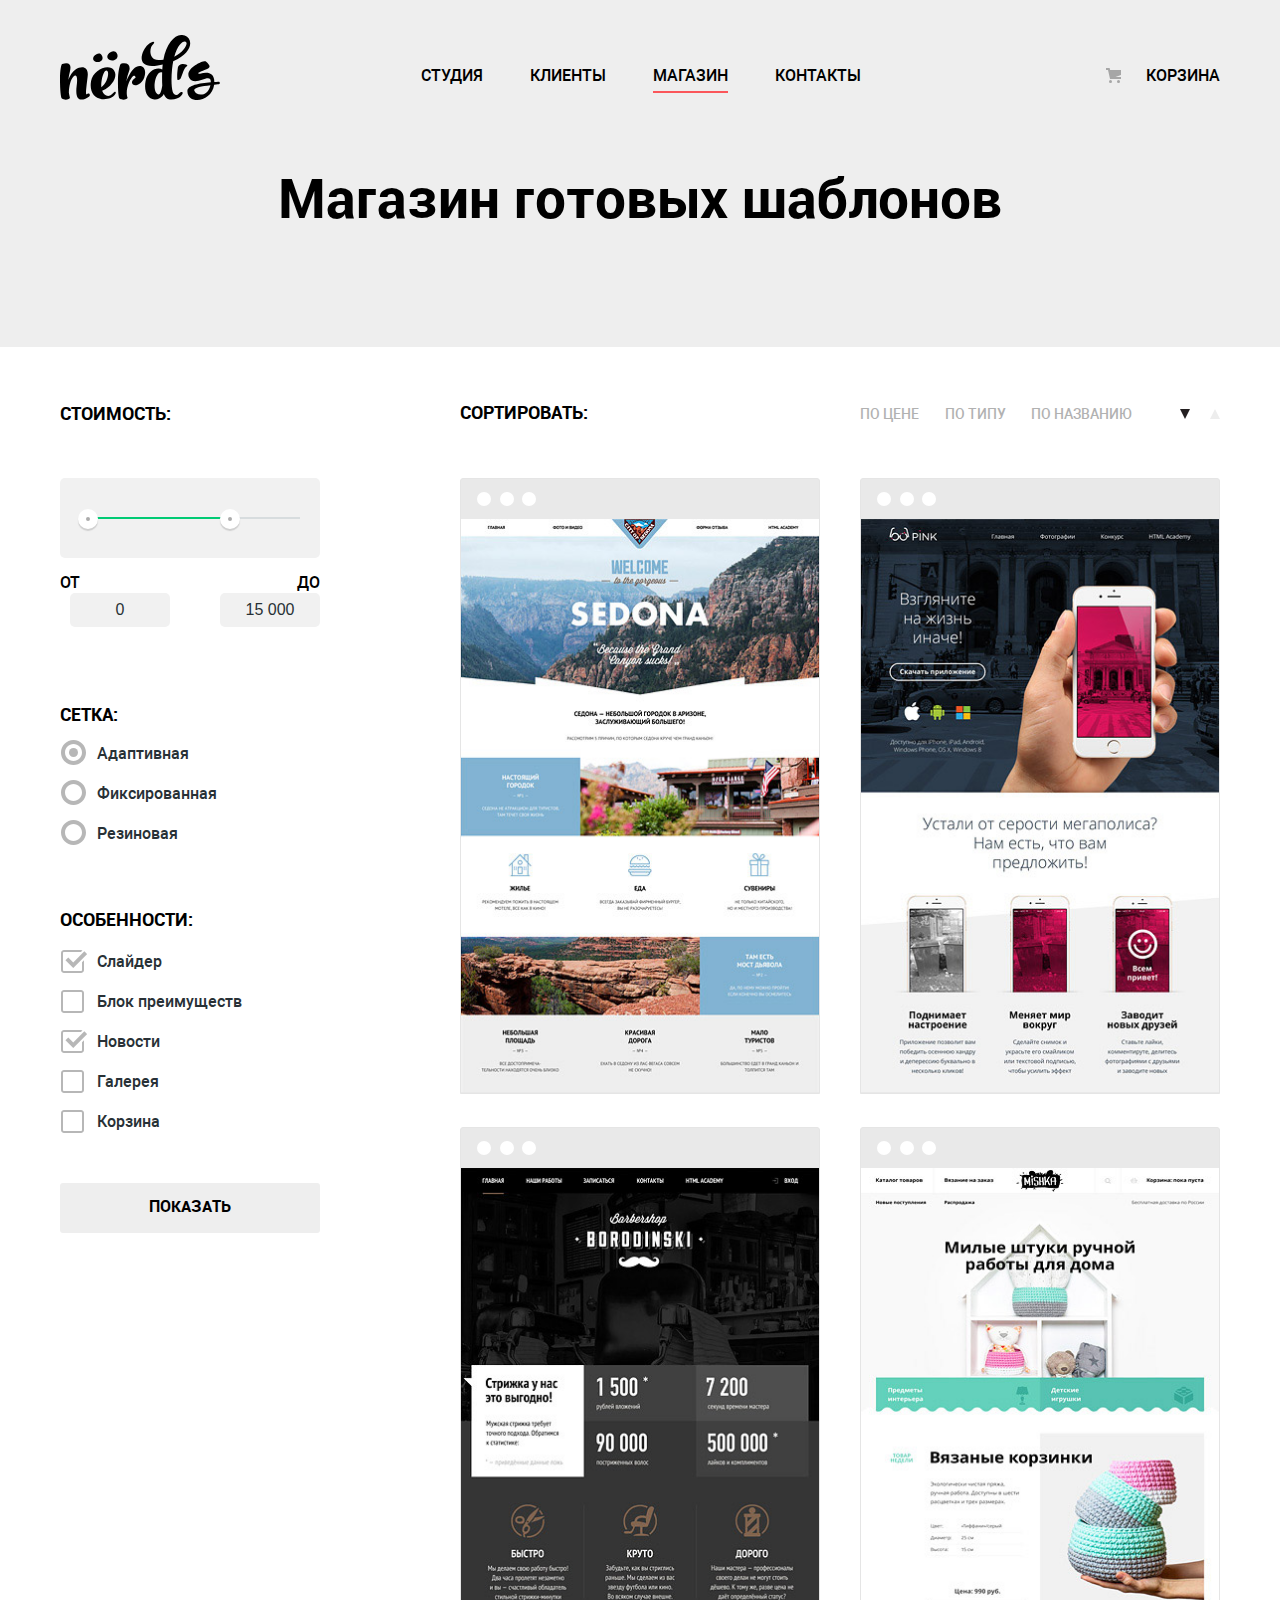
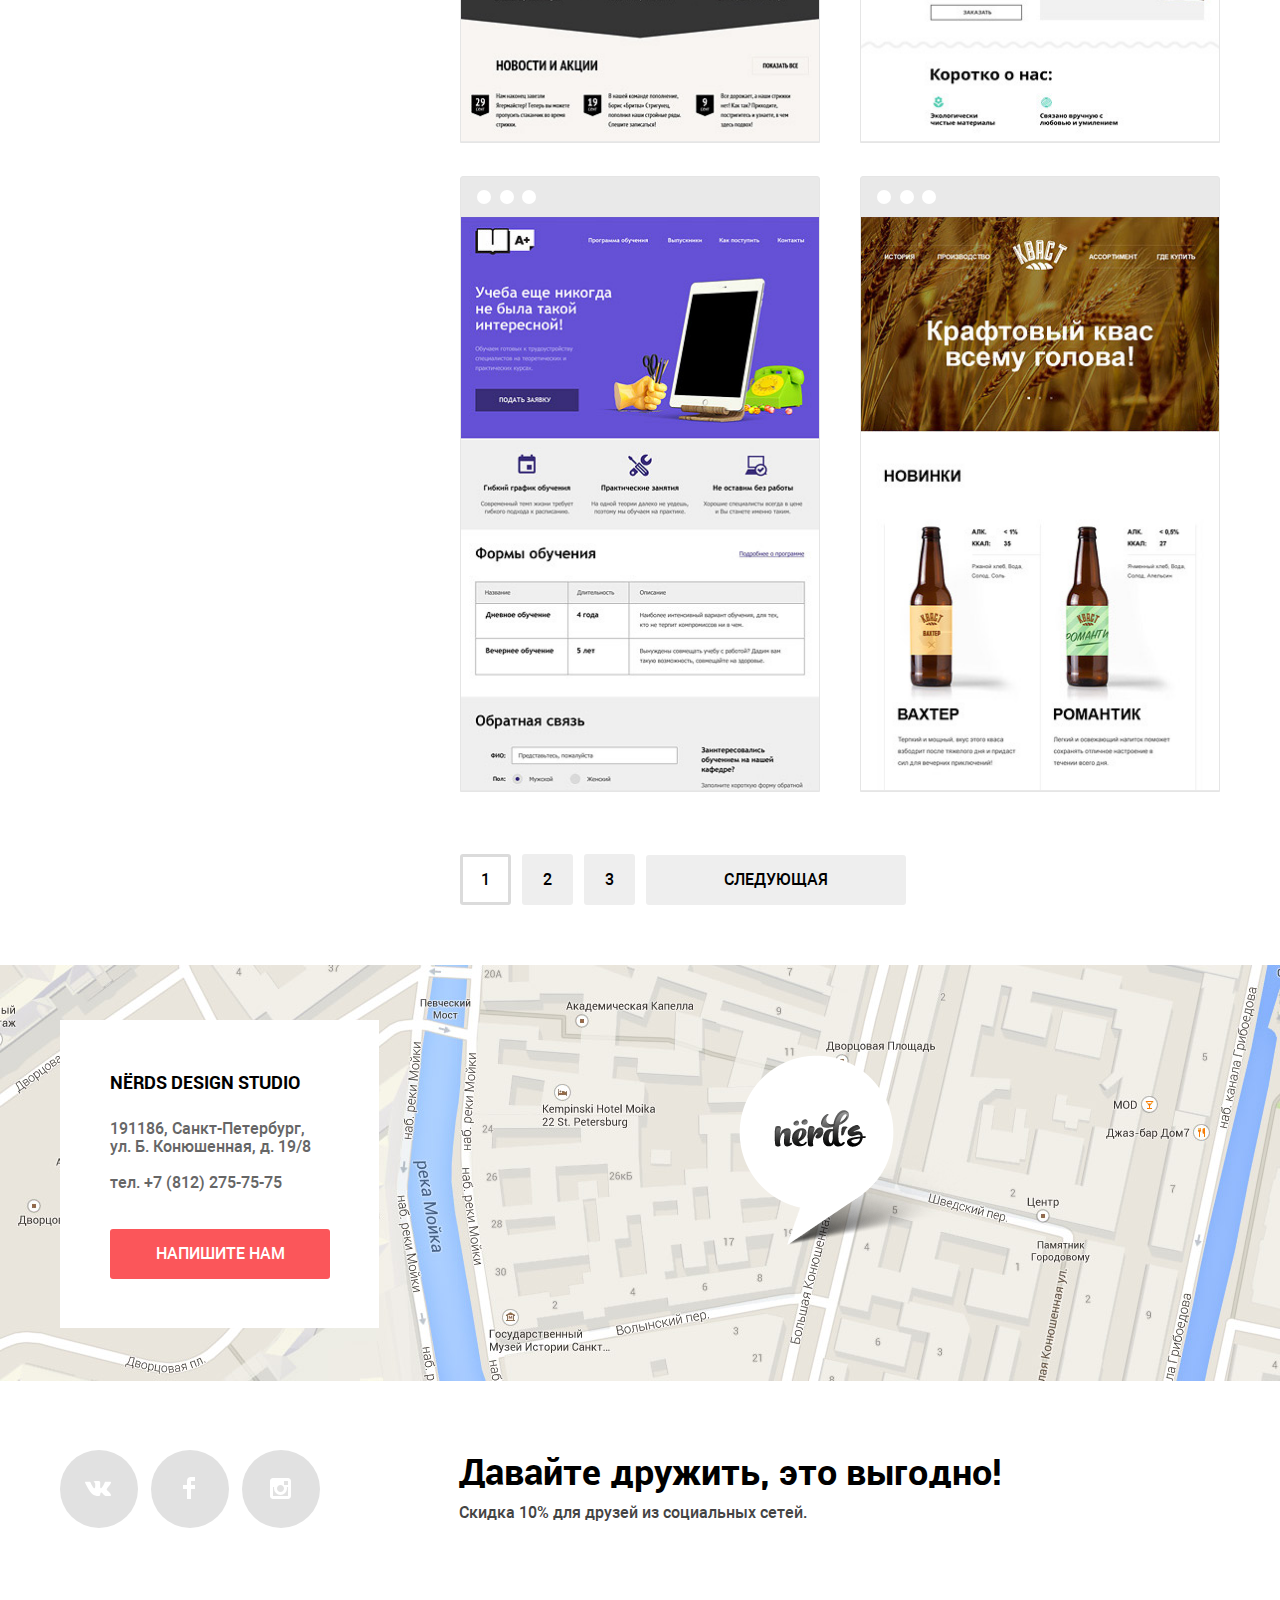
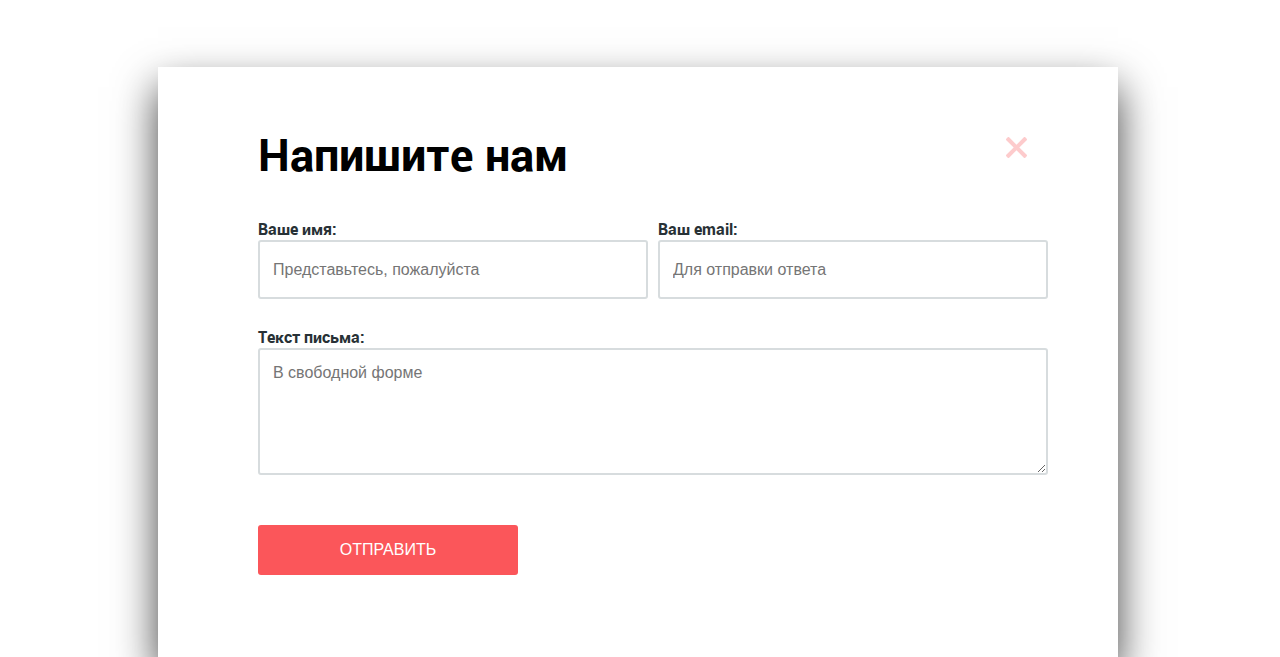
==== commit bbf5f635: "подправил разметку" ====
--- a/catalog.html
+++ b/catalog.html
@@ -57,7 +57,7 @@
               </div>
               <div class="price-controls">
                 <label class="min-price">от <input name="min-price" type="text" value="0"></label>
-                <label class="max-price">до <input name="max-price" type="text" value="15000"></label>
+                <label class="max-price">до <input name="max-price" type="text" value="15 000"></label>
               </div>
             </div>
           </fieldset>
@@ -116,7 +116,7 @@
           <div class="catalog-option">
             <a class="catalog-option-price catalog-option-current" href="#">По цене</a>
             <a class="catalog-option-type" href="#">По типу</a>
-            <a class="catalog-option-functional" href="#">По функционалу</a>
+            <a class="catalog-option-functional" href="#">По названию</a>
           </div>
           <div class="catalog-arrow-down-up">
             <a href="#" class=" catalog-arrow-control catalog-arrow-down catalog-arrow-active"></a>
@@ -135,7 +135,7 @@
               <div class="item-description">
                 <a href="#" class="item-title">SEDONA</a>
     <p class="item-text">Информационный сайт<br> для туристов</p>
-    <a href="#" class="button">9 900 р.</a>
+    <a href="#" class="button">9 900 РУБ.</a>
               </div>
             </div>
           </article>
@@ -148,7 +148,7 @@
               <div class="item-description">
                 <a href="#" class="item-title">PINK</a>
     <p class="item-text">Интернет-магазин с личным кабинетом</p>
-    <a href="#" class="button">5 000 р.</a>
+    <a href="#" class="button">5 000 РУБ.</a>
               </div>
             </div>
           </article>
@@ -161,7 +161,7 @@
               <div class="item-description">
                 <a href="#" class="item-title">Borodinski</a>
         <p class="item-text">Интернет-магазин с личным кабинетом</p>
-        <a href="#" class="button">12 900 р.</a>
+        <a href="#" class="button">12 900 РУБ.</a>
               </div>
             </div>
           </article>
@@ -174,7 +174,7 @@
               <div class="item-description">
                 <a href="#" class="item-title">MISHKA</a>
           <p class="item-text">Интернет-магазин с личным кабинетом</p>
-          <a href="#" class="button">8 000 р.</a>
+          <a href="#" class="button">8 000 РУБ.</a>
               </div>
             </div>
           </article>
@@ -187,7 +187,7 @@
               <div class="item-description">
                 <a href="#" class="item-title">UA+</a>
           <p class="item-text">Онлайн образовательный сайт</p>
-          <a href="#" class="button">9 900 р.</a>
+          <a href="#" class="button">9 900 РУБ.</a>
               </div>
             </div>
           </article>
@@ -200,7 +200,7 @@
               <div class="item-description">
                 <a href="#" class="item-title">KVAST</a>
           <p class="item-text">Интернет-магазин с личным кабинетом</p>
-          <a href="#" class="button">5 000 р.</a>
+          <a href="#" class="button">5 000 РУБ.</a>
               </div>
             </div>
           </article>
@@ -232,7 +232,7 @@
         <h2 class="visually-hidden">Как нас найти?</h2>
         <div class="contacts">
           <p class="contacts-title">NЁRDS DESIGN STUDIO</p>
-          <p class="contacts-address">191186, Санкт-Петербург, ул. Б. Конюшенная, д. 19/8</p>
+          <p class="contacts-address">191186, Санкт-Петербург,<br> ул. Б. Конюшенная, д. 19/8</p>
           <p class="contacts-phone">тел. +7 (812) 275-75-75</p>
           <a class="button" href="https://nerds.ru">Напишите нам</a>
         </div>
@@ -261,7 +261,7 @@
         </li>
       </ul>
       <div class="social-text">
-        <h2>Давайте дуржить, это выгодно!</h2>
+        <h2>Давайте дружить, это выгодно!</h2>
         <p>Скидка 10% для друзей из социальных сетей.</p>
       </div>
     </div>
--- a/css/style.css
+++ b/css/style.css
@@ -7,12 +7,7 @@
   line-height: 24px;
   font-weight: 500;
 }
-/*
- * {
-  -webkit-box-sizing: border-box;
-          box-sizing: border-box;
-}
-*/
+
 a {
   text-decoration: none;
 }
@@ -95,8 +90,8 @@
       -ms-flex-pack: justify;
           justify-content: space-between;
   min-width: 440px;
-  margin-bottom: 20px;
-  margin-left: 200px;
+  margin-bottom: 7px;
+  margin-left: 161px;
   list-style: none;
 }
 
@@ -106,7 +101,7 @@
   display: flex;
   max-width: 180px;
   list-style: none;
-  margin-bottom: 5px;
+  margin-bottom: -7px;
   margin-left: auto;
   margin-top: 20px;
 }
@@ -122,7 +117,7 @@
 .user-navigation .basket {
   position: relative;
   margin-bottom: 16px;
-  padding-left: 30px;
+  padding-left: 40px;
 }
 
 .user-navigation .basket::before {
@@ -184,7 +179,6 @@
   z-index: 0;
   width: 1160px;
   height: 430px;
-  padding-top: 80px;
   opacity: 0;
 }
 
@@ -202,9 +196,10 @@
 
 .slider-title {
   width: 520px;
+  margin-top: 78px;
   margin-bottom: 25px;
   font-size: 55px;
-  font-weight: 500;
+  font-weight: 400;
   line-height: 55px;
 }
 
@@ -305,7 +300,7 @@
   -webkit-box-pack: justify;
       -ms-flex-pack: justify;
           justify-content: space-between;
-  min-height: 510px;
+  min-height: 428px;
   padding-top: 80px;
   color: #000000;
   background-color: #ffffff;
@@ -321,7 +316,7 @@
       -ms-flex-pack: justify;
           justify-content: space-between;
   margin: 0;
-  padding: 0;
+  padding: 0 60px 0 0;
   list-style: none;
 }
 
@@ -335,10 +330,15 @@
   font-size: 24px;
   line-height: 30px;
   font-weight: bold;
+  text-transform: uppercase;
+  margin: 21px 0 0 0;
 }
 
 .services-list p {
+  font-size: 16px;
+  line-height: 24px;
   color: #283136;
+  margin: 14px 0 32px 0;
 }
 
 .service-item .button {
@@ -404,7 +404,7 @@
   -webkit-box-pack: justify;
       -ms-flex-pack: justify;
           justify-content: space-between;
-  min-height: 525px;
+  min-height: 490px;
   padding-top: 35px;
   color: #000000;
   background-color: #ffffff;
@@ -420,7 +420,7 @@
 }
 
 .about-us-column-logo .about-us-subtitle {
-  margin-bottom: 40px;
+  margin: 14px 3px 40px 0;
   text-align: center;
 }
 
@@ -431,8 +431,9 @@
 .about-us-title {
   margin-bottom: 35px;
   font-size: 45px;
-  font-weight: 700;
+  font-weight: 500;
   line-height: 45px;
+  margin: 38px 0 33px 0;
 }
 
 .about-us-description {
@@ -441,10 +442,11 @@
   line-height: 24px;
   color: #283136;
   margin-bottom: 39px;
+  margin-top: 12px;
 }
 
 .about-us-subtitle {
-  margin-bottom: 23px;
+  margin-bottom: 24px;
   font-size: 16px;
   line-height: 24px;
   text-transform: uppercase;
@@ -460,7 +462,7 @@
 
 .about-us-item {
   position: relative;
-  padding-left: 37px;
+  padding-left: 36px;
   margin-bottom: 24px;
   color: #283136;
 }
@@ -484,11 +486,15 @@
 .about-us-num {
   display: inline-block;
   width: 105px;
-  margin-right: 10px;
+  margin: 2px 10px 0 0;
   font-size: 45px;
   font-weight: 700;
   line-height: 50px;
   vertical-align: top;
+}
+
+.about-us-num sup {
+  font-size: 28px;
 }
 
 .portfolio-list {
@@ -501,11 +507,10 @@
   -webkit-box-pack: justify;
       -ms-flex-pack: justify;
           justify-content: space-between;
-  min-height: 183px;
-  padding-top: 10px;
-  padding-right: 40px;
-  padding-left: 30px;
+  min-height: 164px;
+  margin-left: -60px;
   margin-bottom: 80px;
+  margin-right: -20px;
   list-style: none;
   border-bottom: 2px solid #eeeeee;
 }
@@ -523,7 +528,7 @@
   right: 0;
   width: 2px;
   height: 52px;
-  margin-top: -26px;
+  margin-top: -35px;
   background: #eeeeee;
 }
 
@@ -596,7 +601,7 @@
 }
 
 .contacts-title {
-  margin-bottom: 15px;
+  margin-bottom: 4px;
   font-size: 18px;
   font-weight: bold;
   line-height: 30px;
@@ -604,10 +609,9 @@
 }
 
 .contacts-address {
-  margin-bottom: 0;
   font-size: 16px;
   line-height: 18px;
-  margin-bottom: 15px;
+  margin-bottom: 2px;
   color: #666666;
 }
 
@@ -615,7 +619,7 @@
   font-size: 16px;
   line-height: 18px;
   color: #666666;
-  margin-bottom: 25px;
+  margin-bottom: 37px;
 
 }
 
@@ -643,8 +647,7 @@
 
 .social-text h2 {
   margin: 0;
-  margin-top: 7px;
-  margin-bottom: 10px;
+  margin-top: 8px;
   font-size: 36px;
   font-weight: bold;
   line-height: 36px;
@@ -654,13 +657,14 @@
   font-size: 16px;
   line-height: 22px;
   color: #444444;
+  margin-top: 8px;
 }
 
 .main-social ul{
   display: -webkit-box;
   display: -ms-flexbox;
   display: flex;
-  width: 280px;
+  width: 260px;
   list-style: none;
   -ms-flex-wrap: wrap;
       flex-wrap: wrap;
@@ -1170,19 +1174,27 @@
 }
 
 .item-description {
-  position: absolute;
-  left: 0;
-  top: 100%;
-  width: 100%;
-  height: 100%;
-  background-color: #eeeeee;
-  -webkit-transition: top 0.2s;
-  -o-transition: top 0.2s;
-  transition: top 0.2s;
-}
-
-.item-card:hover .item-description {
-  top: 65%;
+position: absolute;
+left: 0;
+bottom: 0;
+width: 100%;
+height: auto;
+min-height: 220px;
+padding-top: 30px;
+-webkit-box-sizing: border-box;
+        box-sizing: border-box;
+background-color: #eeeeee;
+-webkit-transition: all 0.2s;
+-o-transition: all 0.2s;
+transition: all 0.2s;
+opacity: 0;
+visibility: hidden;
+}
+
+.item-card:hover .item-description,
+.item-card:focus .item-description {
+opacity: 1;
+visibility: visible;
 }
 
 .item-card:hover {
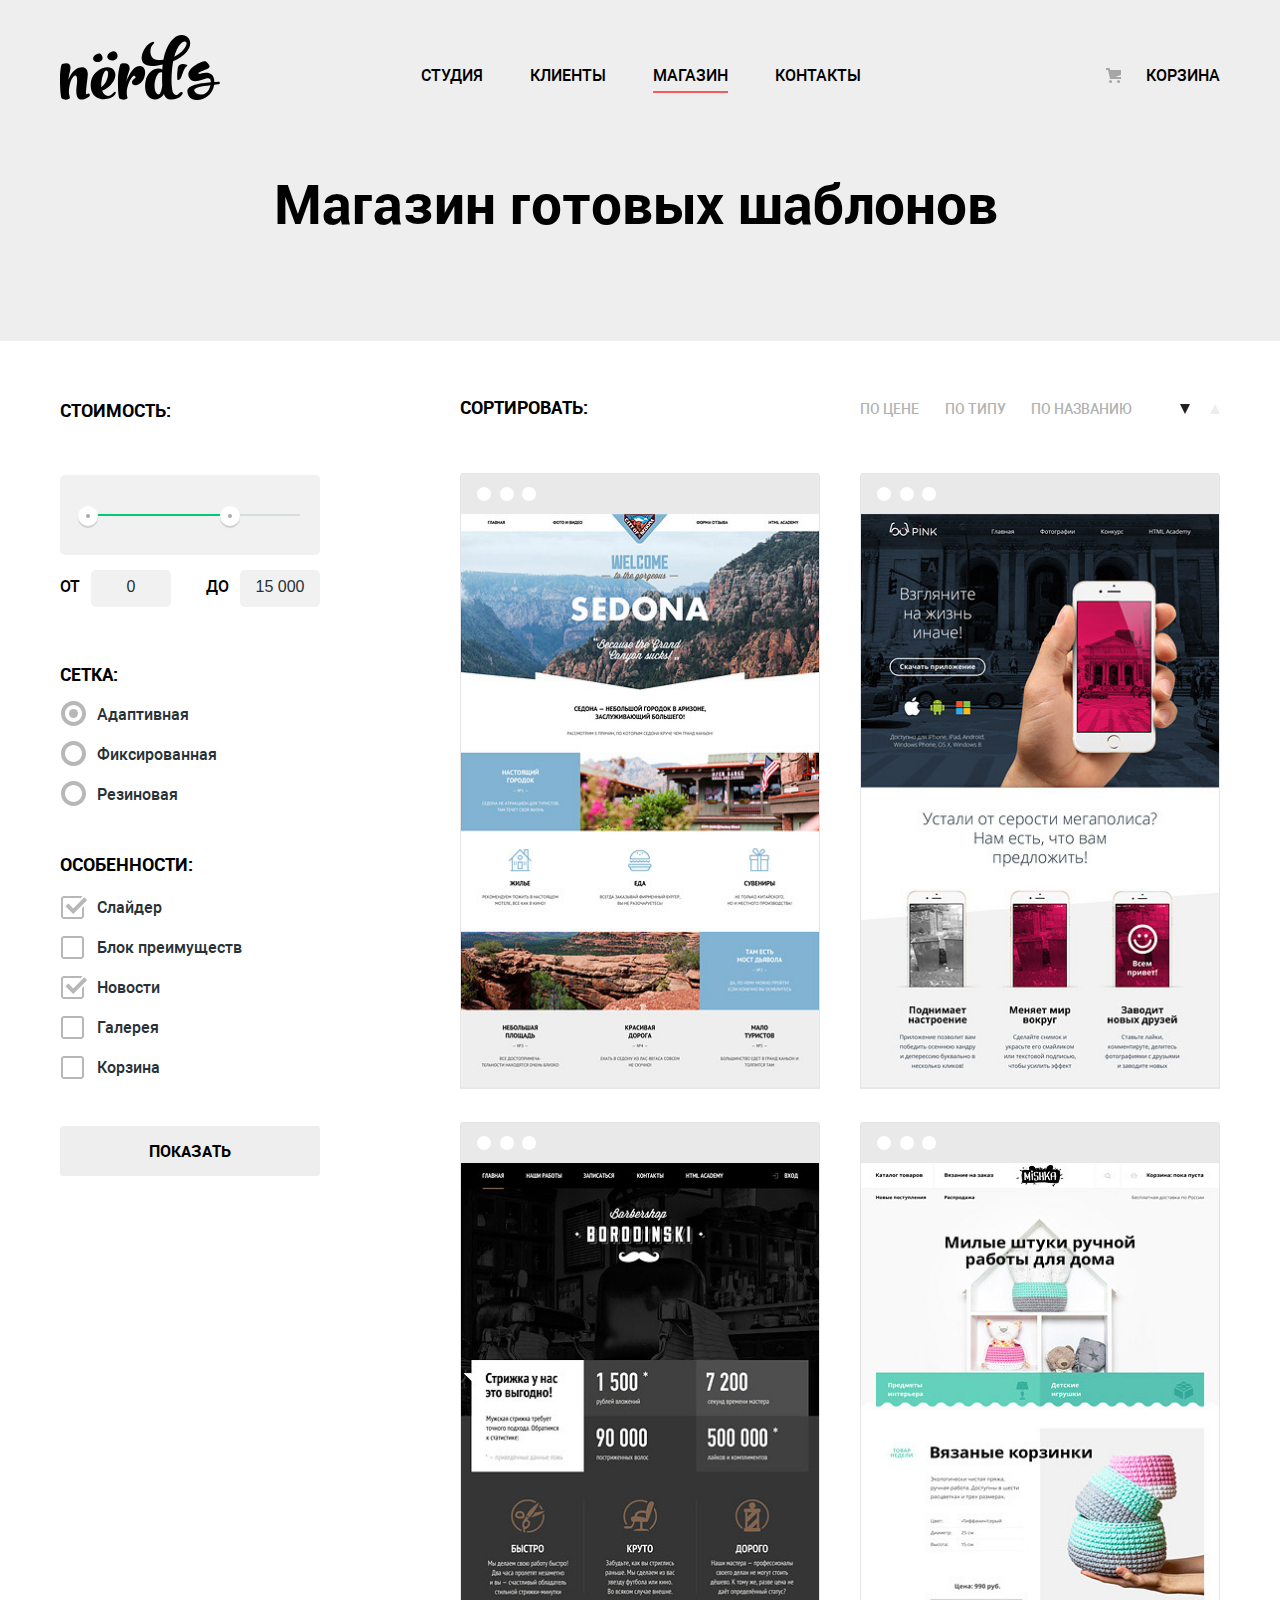
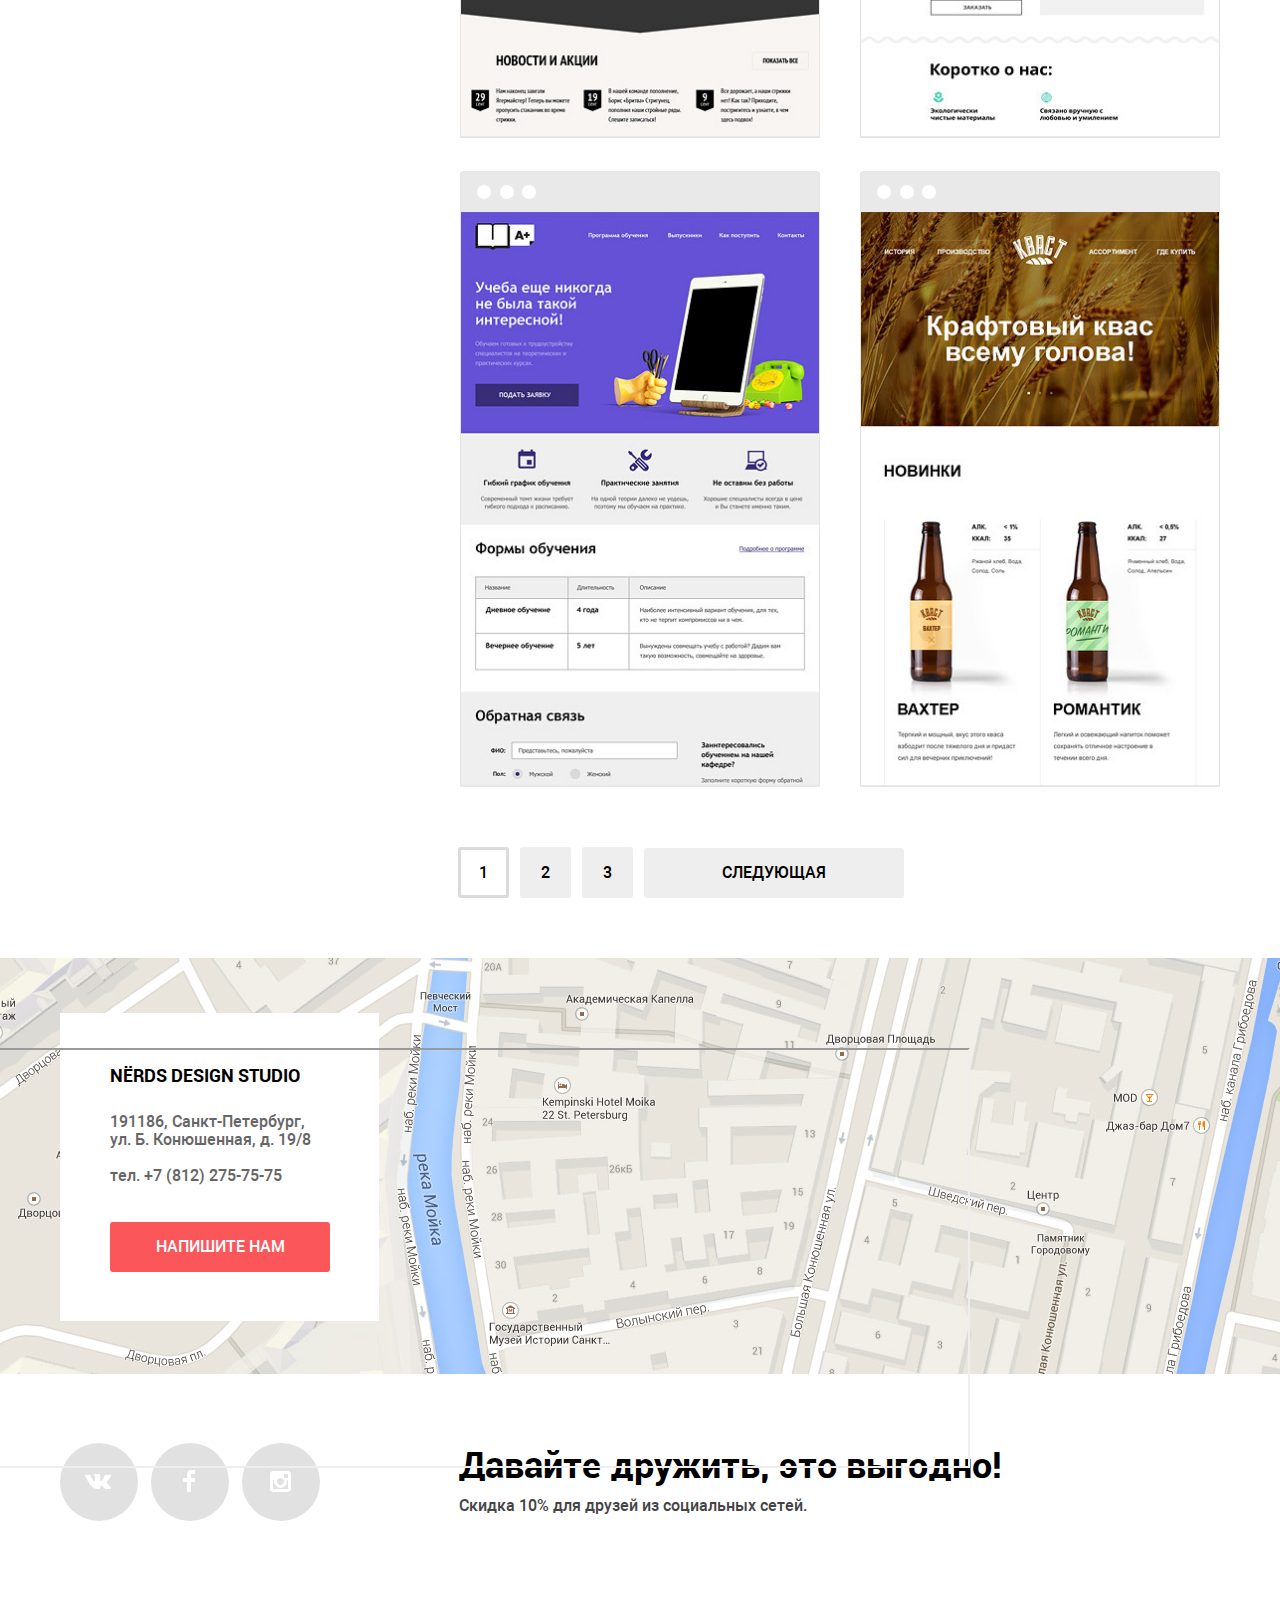
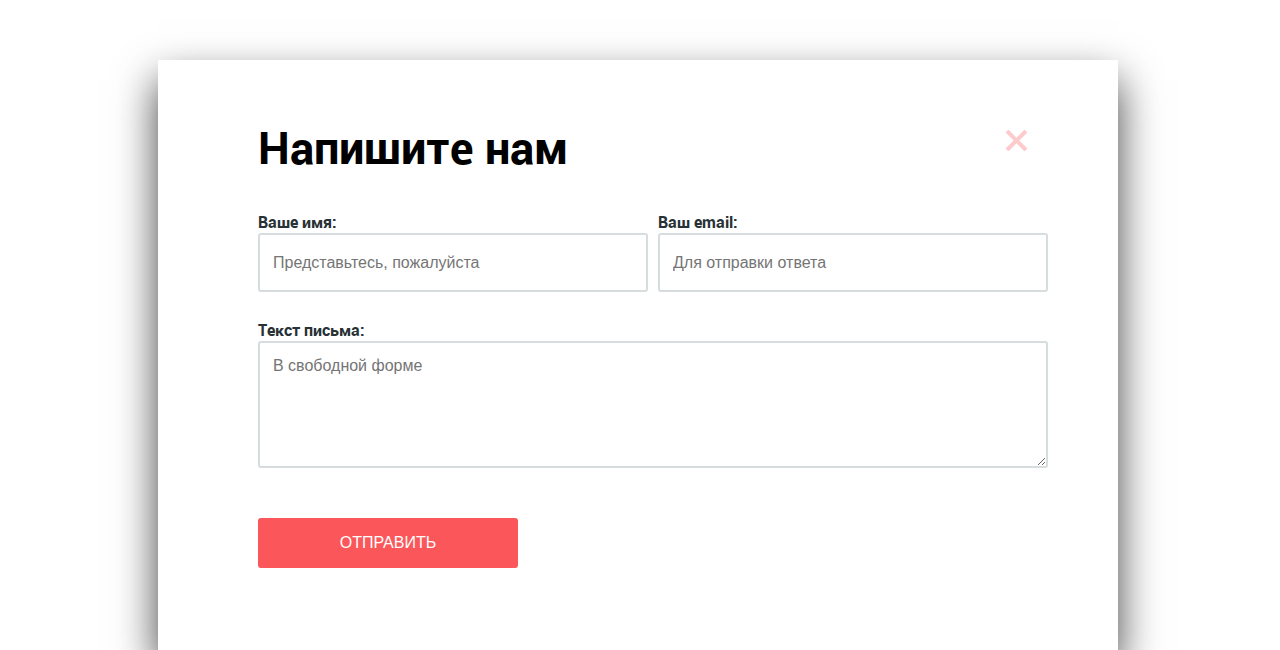
==== commit 173a28e0: "добавил iframe and script" ====
--- a/catalog.html
+++ b/catalog.html
@@ -234,10 +234,14 @@
           <p class="contacts-title">NЁRDS DESIGN STUDIO</p>
           <p class="contacts-address">191186, Санкт-Петербург,<br> ул. Б. Конюшенная, д. 19/8</p>
           <p class="contacts-phone">тел. +7 (812) 275-75-75</p>
-          <a class="button" href="https://nerds.ru">Напишите нам</a>
+          <a class="button button-modal" href="feedback.html">Напишите нам</a>
         </div>
         <div class="footer-map">
+          <iframe src="https://www.google.com/maps/embed?pb=!1m18!1m12!1m3!1d1998.5991043651586!2d30.320894616097!3d59.938794181876254!2m3!1f0!2f0!3f0!3m2!1i1024!2i768!4f13.1!3m3!1m2!1s0x4696310fca5ba729%3A0xea9c53d4493c879f!2sBolshaya+Konyushennaya+Street%2C+19%2C+Sankt-Peterburg%2C+Russia%2C+191186!5e0!3m2!1sen!2sus!4v1512228322464" width="1440" height="416"></iframe>
+<!--
+          <img src="img/footer-map.jpg" width="1440" height="416" alt="Нёрдс">
           <img class="footer-map-marker" src="img/map-marker.png" width="231" height="190" alt="Нёрдс">
+-->
         </div>
       </div>
     </section>
@@ -272,7 +276,7 @@
       <div class="modal-container">
         <a class="modal-close" href="index.html"></a>
         <h2 class="modal-title">Напишите нам</h2>
-        <form class="feedback" method="post" action="#">
+        <form class="feedback" method="post" action="https://echo.htmlacademy.ru">
           <label class="feedback-label  feedback-label-name">
       Ваше имя:<br>
       <input class="feedback-input" type="text" name="name" value="" placeholder="Представьтесь, пожалуйста" required>
@@ -283,7 +287,7 @@
     </label>
           <label class="feedback-label">
       Текст письма:<br>
-      <textarea class="feedback-text-field" name="text" placeholder="В свободной форме"></textarea>
+      <textarea class="feedback-text-field" name="message" placeholder="В свободной форме"></textarea>
     </label>
           <button class="button" type="submit">Отправить</button>
         </form>
@@ -291,6 +295,7 @@
     </div>
   </div>
 
+  <script src="js/popup.js" type="text/javascript"></script>
 </body>
 
 </html>
--- a/css/style.css
+++ b/css/style.css
@@ -552,6 +552,7 @@
   width: 100%;
   min-height: 416px;
   background: url("../img/footer-map.jpg") no-repeat 50%;
+  margin-top: -2px;
 }
 
 .map-inner {
@@ -746,10 +747,8 @@
 
 .main-header h1 {
   width: 1160px;
-  margin: 0 auto;
-  margin: 77px auto;
-  padding-bottom: 115px;
-  margin-bottom: 35px;
+  margin: 83px 0 36px 56px;
+  padding-bottom: 103px;
   font-size: 55px;
   line-height: 55px;
   text-align: center;
@@ -824,8 +823,8 @@
 
 .price-controls input {
   width: 80px;
-  padding: 8px 10px;
-  margin-left: 10px;
+  padding: 8px 0 11px 0;
+  margin-left: 7px;
   font-size: 16px;
   text-align: center;
   color: #283136;
@@ -839,7 +838,7 @@
 }
 
 .filters legend:nth-child(1) {
-  padding-top: 20px;
+  padding-top: 22px;
 }
 
 .filters legend {
@@ -853,17 +852,17 @@
   padding: 0;
   margin: 0;
   border: none;
-  margin-bottom: 56px;
+  margin-bottom: 34px;
 }
 
 .filter fieldset:nth-of-type(2) {
-  margin-bottom: 38px;
+  margin-bottom: 4px;
 }
 
 .filter ul {
   list-style: none;
   line-height: 20px;
-  margin: 0;
+  margin-top: 1px;
 }
 
 .filters label {
@@ -964,7 +963,7 @@
 .filter-button {
   display: inline-block;
   width: 260px;
-  padding: 16px 0;
+  padding: 18px 0 14px 0;
   font: inherit;
   font-size: 16px;
   font-weight: bold;
@@ -977,7 +976,7 @@
   border: none;
   border-radius: 3px;
   cursor: pointer;
-  margin-top: -8px;
+  margin-top: -5px;
 }
 
 .filter-button:hover {
@@ -1181,6 +1180,7 @@
 height: auto;
 min-height: 220px;
 padding-top: 30px;
+margin-bottom: 10px;
 -webkit-box-sizing: border-box;
         box-sizing: border-box;
 background-color: #eeeeee;
@@ -1216,6 +1216,7 @@
   line-height: 18px;
   color: #666666;
   text-align: center;
+  margin: 13px 0 30px 0;
 }
 
 .item-description .button {
@@ -1257,10 +1258,8 @@
   -webkit-box-align: center;
       -ms-flex-align: center;
           align-items: center;
-  margin: 0;
   padding: 0;
-  margin-top: 30px;
-  margin-bottom: 60px;
+  margin: 28px 0 0 -2px;
   list-style: none;
 }
 
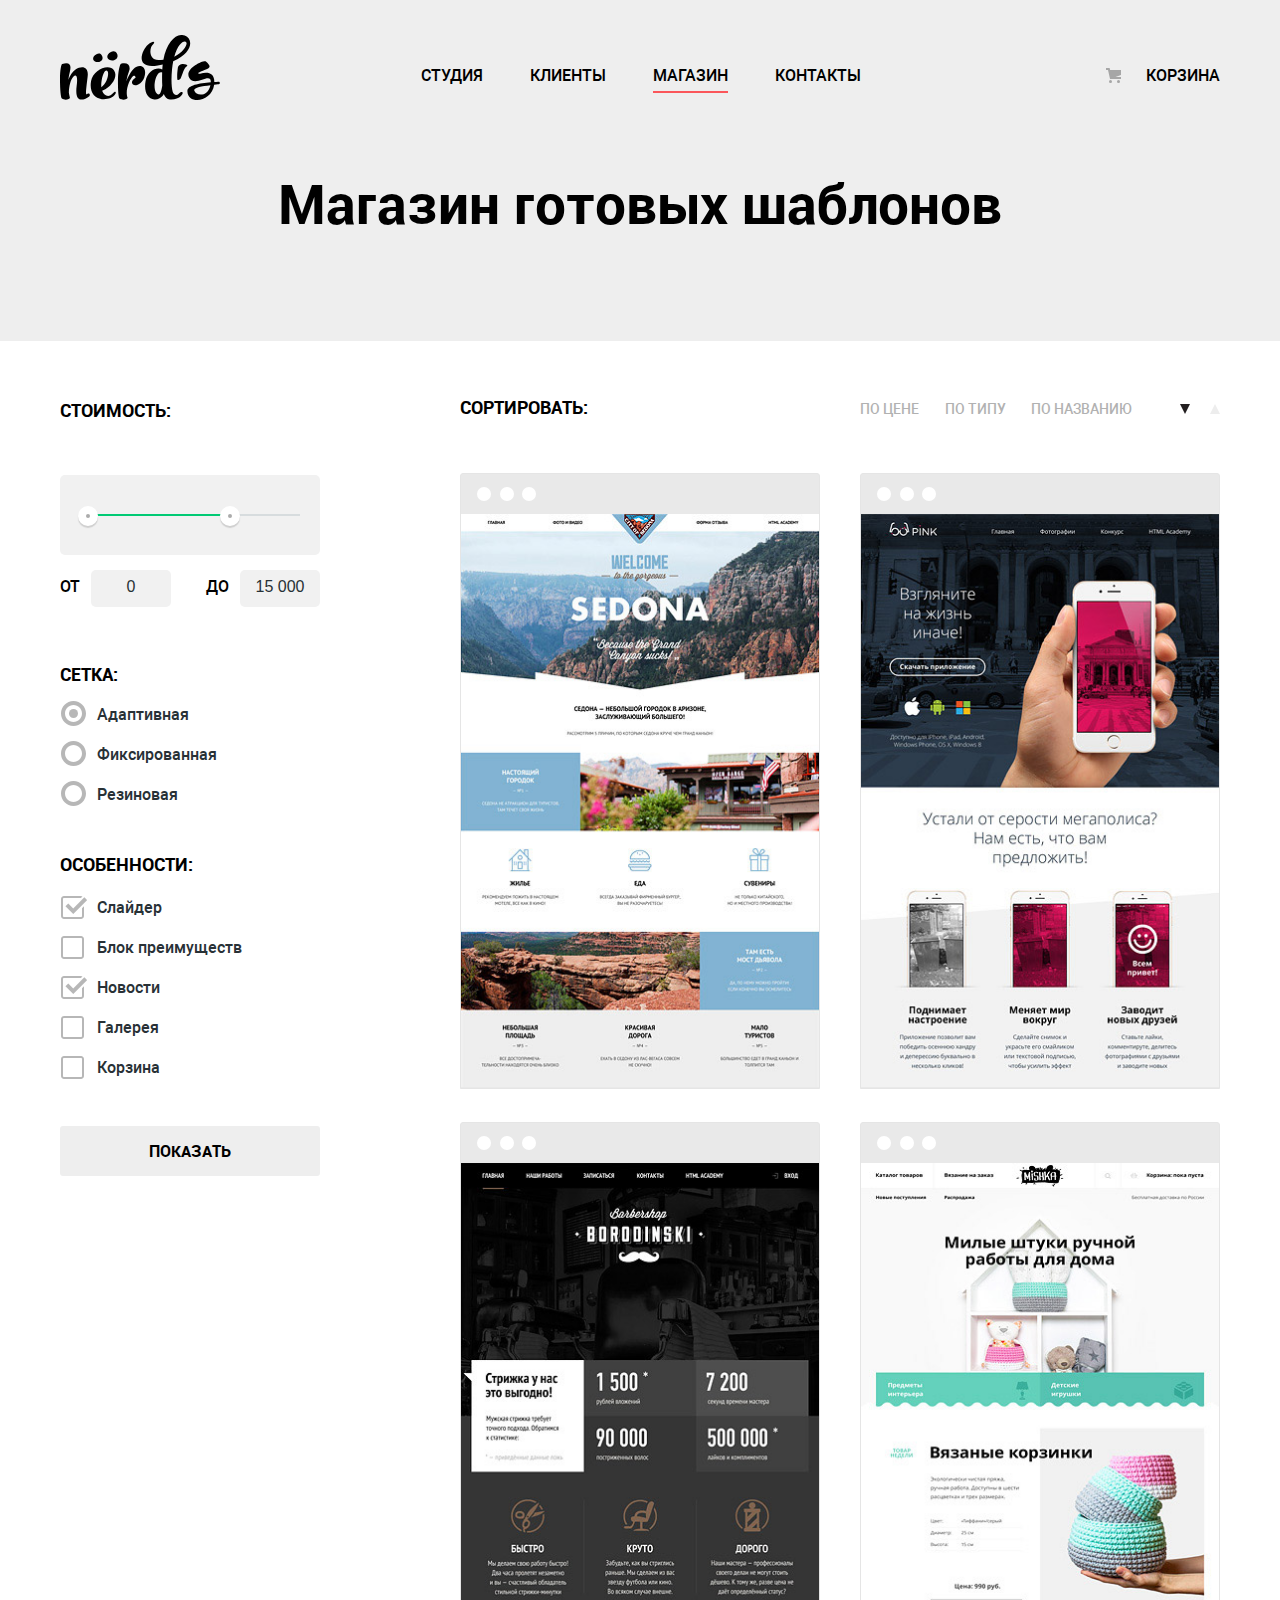
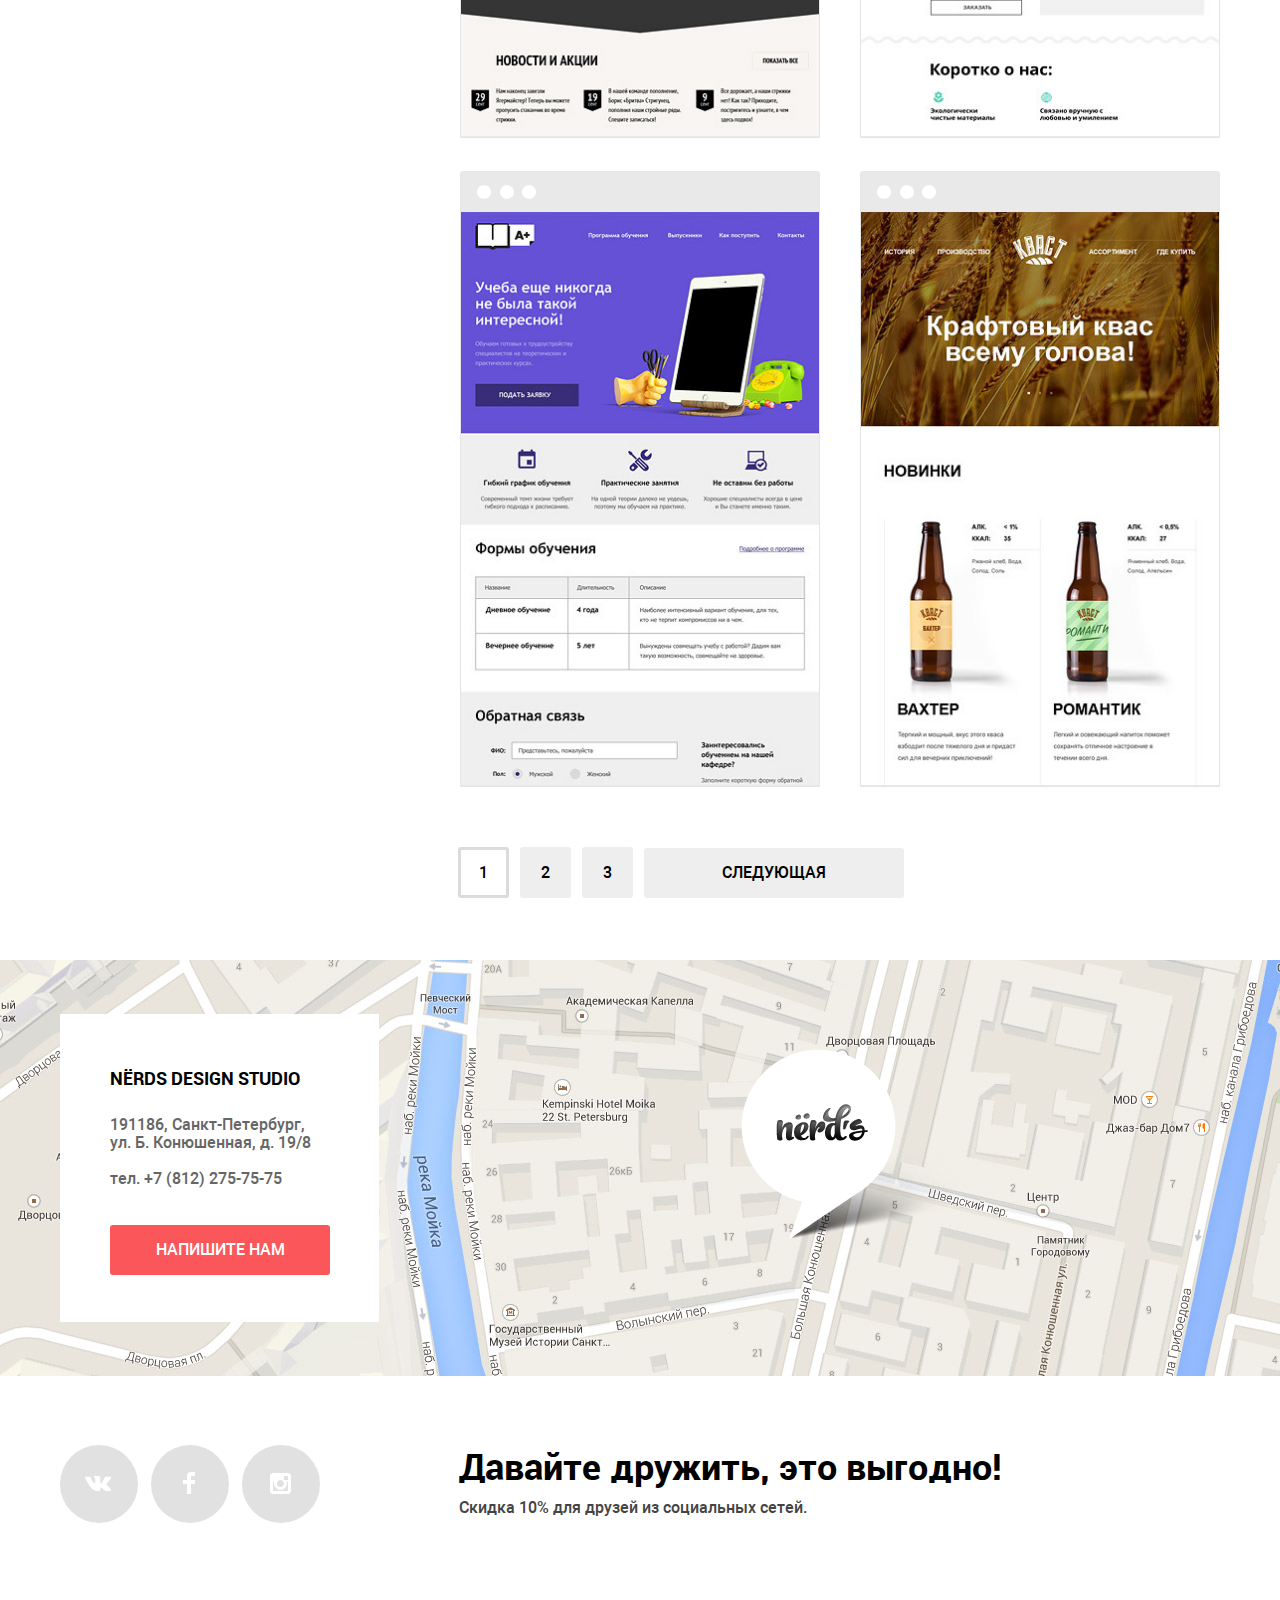
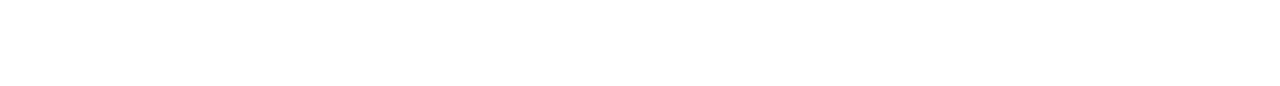
==== commit b7c29e3b: "подправил разметку add wrapper" ====
--- a/catalog.html
+++ b/catalog.html
@@ -12,8 +12,8 @@
 <body class="inner-page">
 
   <header class="main-header">
-    <div class="container">
-      <nav class="main-navigation wrapper">
+    <div class="container wrapper">
+      <nav class="main-navigation">
         <a class="main-header-logo" href="index.html">
 				<img src="img/nerds-logo.svg" width="160" height="65" alt="Нёрдс"></a>
         <ul class="main-nav-item">
@@ -230,14 +230,17 @@
     <section class="map">
       <div class="map-inner">
         <h2 class="visually-hidden">Как нас найти?</h2>
+        <div class="wrapper">
         <div class="contacts">
           <p class="contacts-title">NЁRDS DESIGN STUDIO</p>
           <p class="contacts-address">191186, Санкт-Петербург,<br> ул. Б. Конюшенная, д. 19/8</p>
           <p class="contacts-phone">тел. +7 (812) 275-75-75</p>
           <a class="button button-modal" href="feedback.html">Напишите нам</a>
         </div>
+      </div>
         <div class="footer-map">
           <iframe src="https://www.google.com/maps/embed?pb=!1m18!1m12!1m3!1d1998.5991043651586!2d30.320894616097!3d59.938794181876254!2m3!1f0!2f0!3f0!3m2!1i1024!2i768!4f13.1!3m3!1m2!1s0x4696310fca5ba729%3A0xea9c53d4493c879f!2sBolshaya+Konyushennaya+Street%2C+19%2C+Sankt-Peterburg%2C+Russia%2C+191186!5e0!3m2!1sen!2sus!4v1512228322464" width="1440" height="416"></iframe>
+          <img class="footer-map-marker" src="img/map-marker.png" width="231" height="190" alt="Нёрдс">
 <!--
           <img src="img/footer-map.jpg" width="1440" height="416" alt="Нёрдс">
           <img class="footer-map-marker" src="img/map-marker.png" width="231" height="190" alt="Нёрдс">
--- a/css/style.css
+++ b/css/style.css
@@ -153,12 +153,18 @@
 /* === CONTENT STARTS === */
 
 .slider {
-  position: relative;
-  padding-left: 60px;
-  min-width: 1160px;
-  min-height: 430px;
-  overflow: hidden;
-  background-color: #eeeeee;
+position: relative;
+/* padding-left: 60px; */
+width: 1160px;
+min-height: 430px;
+overflow: hidden;
+background-color: #eeeeee;
+margin-left: auto;
+margin-right: auto;
+}
+
+.slider-wrapper {
+background-color: #eeeeee;
 }
 
 #check1:checked~.slider-controls .slider-control:nth-of-type(1)::after,
@@ -508,9 +514,7 @@
       -ms-flex-pack: justify;
           justify-content: space-between;
   min-height: 164px;
-  margin-left: -60px;
   margin-bottom: 80px;
-  margin-right: -20px;
   list-style: none;
   border-bottom: 2px solid #eeeeee;
 }
@@ -519,6 +523,13 @@
   position: relative;
   width: 300px;
   text-align: center;
+}
+
+.our-products-item:nth-child(1) {
+  margin-left: -60px;
+}
+.our-products-item:nth-child(4) {
+  margin-right: -22px;
 }
 
 .our-products-item:not(:last-of-type)::after {
@@ -552,40 +563,37 @@
   width: 100%;
   min-height: 416px;
   background: url("../img/footer-map.jpg") no-repeat 50%;
-  margin-top: -2px;
-}
-
-.map-inner {
-  width: 1160px;
-  margin: 0 auto;
+}
+
+.map iframe {
   position: absolute;
-  left: 50%;
   z-index: 2;
-  padding-top: 55px;
-  margin-left: -580px;
+  border: none;
+  width: 100%;
 }
 
 .contacts {
   display: -webkit-box;
   display: -ms-flexbox;
   display: flex;
-  -webkit-box-align: start;
-      -ms-flex-align: start;
-          align-items: flex-start;
-  -webkit-box-orient: vertical;
-  -webkit-box-direction: normal;
-      -ms-flex-direction: column;
-          flex-direction: column;
-  -webkit-box-pack: start;
-      -ms-flex-pack: start;
-          justify-content: flex-start;
+          -webkit-box-align: start;
+              -ms-flex-align: start;
+                  align-items: flex-start;
+          -webkit-box-orient: vertical;
+          -webkit-box-direction: normal;
+              -ms-flex-direction: column;
+                  flex-direction: column;
+          -webkit-box-pack: start;
+              -ms-flex-pack: start;
+                  justify-content: flex-start;
+  position: absolute;
+
   width: 319px;
   min-height: 308px;
-
-  padding-top: 32px;
-  padding-right: 50px;
-  padding-bottom: 47px;
+  padding-top: 34px;
   padding-left: 50px;
+  margin: 54px 0 0 0;
+  /*margin-left: 60px;*/
 
   color: #000000;
   background-color: #ffffff;
@@ -593,12 +601,11 @@
   -webkit-box-sizing: border-box;
           box-sizing: border-box;
 
-}
-
-.footer-map {
-  position: absolute;
-  right: 250px;
-  top: 90px;
+z-index: 3;
+}
+
+.footer-map-marker {
+  padding: 89px 0 0 741px;
 }
 
 .contacts-title {
@@ -746,8 +753,7 @@
 /* === INNER-PAGE STARTS === */
 
 .main-header h1 {
-  width: 1160px;
-  margin: 83px 0 36px 56px;
+  margin: 83px 0 36px 0;
   padding-bottom: 103px;
   font-size: 55px;
   line-height: 55px;
@@ -1331,19 +1337,132 @@
   content: '';
 }
 
+@-webkit-keyframes bounce {
+  0% {
+    -webkit-transform: translateY(-2000px);
+            transform: translateY(-2000px);
+  }
+
+  70% {
+    -webkit-transform: translateY(30px);
+            transform: translateY(30px);
+  }
+
+  90% {
+    -webkit-transform: translateY(-10px);
+            transform: translateY(-10px);
+  }
+
+  100% {
+    -webkit-transform: translateY(0);
+            transform: translateY(0);
+  }
+}
+
+@keyframes bounce {
+  0% {
+    -webkit-transform: translateY(-2000px);
+            transform: translateY(-2000px);
+  }
+
+  70% {
+    -webkit-transform: translateY(30px);
+            transform: translateY(30px);
+  }
+
+  90% {
+    -webkit-transform: translateY(-10px);
+            transform: translateY(-10px);
+  }
+
+  100% {
+    -webkit-transform: translateY(0);
+            transform: translateY(0);
+  }
+}
+
+@-webkit-keyframes shake {
+  0%,
+  100% {
+    -webkit-transform: translateX(0);
+            transform: translateX(0);
+  }
+
+  10%,
+  30%,
+  50%,
+  70%,
+  90% {
+    -webkit-transform: translateX(-10px);
+            transform: translateX(-10px);
+  }
+
+  20%,
+  40%,
+  60%,
+  80% {
+    -webkit-transform: translateX(10px);
+            transform: translateX(10px);
+  }
+}
+
+@keyframes shake {
+  0%,
+  100% {
+    -webkit-transform: translateX(0);
+            transform: translateX(0);
+  }
+
+  10%,
+  30%,
+  50%,
+  70%,
+  90% {
+    -webkit-transform: translateX(-10px);
+            transform: translateX(-10px);
+  }
+
+  20%,
+  40%,
+  60%,
+  80% {
+    -webkit-transform: translateX(10px);
+            transform: translateX(10px);
+  }
+}
+
 .modal {
-  display: inline-block;
-  vertical-align: middle;
+  position: fixed;
+  bottom: 180px;
+  left: 50%;
+  z-index: 3;
+  display: none;
+
   width: 960px;
-  min-height: 590px;
+  height: 590px;
   padding: 0 100px;
-  padding-top: 70px;
+  padding-top: 68px;
+  padding-bottom: 83px;
+  margin-left: -480px;
   color: #000000;
   background-color: #ffffff;
   -webkit-box-shadow: 0 20px 40px 0 rgba(0, 1, 1, 0.75);
           box-shadow: 0 20px 40px 0 rgba(0, 1, 1, 0.75);
   -webkit-box-sizing: border-box;
           box-sizing: border-box;
+}
+
+.modal-show {
+  display: block;
+
+  -webkit-animation: bounce 0.6s;
+
+          animation: bounce 0.6s;
+}
+
+.modal-error {
+  -webkit-animation: shake 0.6s;
+          animation: shake 0.6s;
 }
 
 .modal-container {
@@ -1358,7 +1477,7 @@
 
 .modal-close {
   position: absolute;
-  right: 250px;
+  right: 58px;
   width: 24px;
   min-height: 24px;
   background-image: url("../img/close-cross.svg");
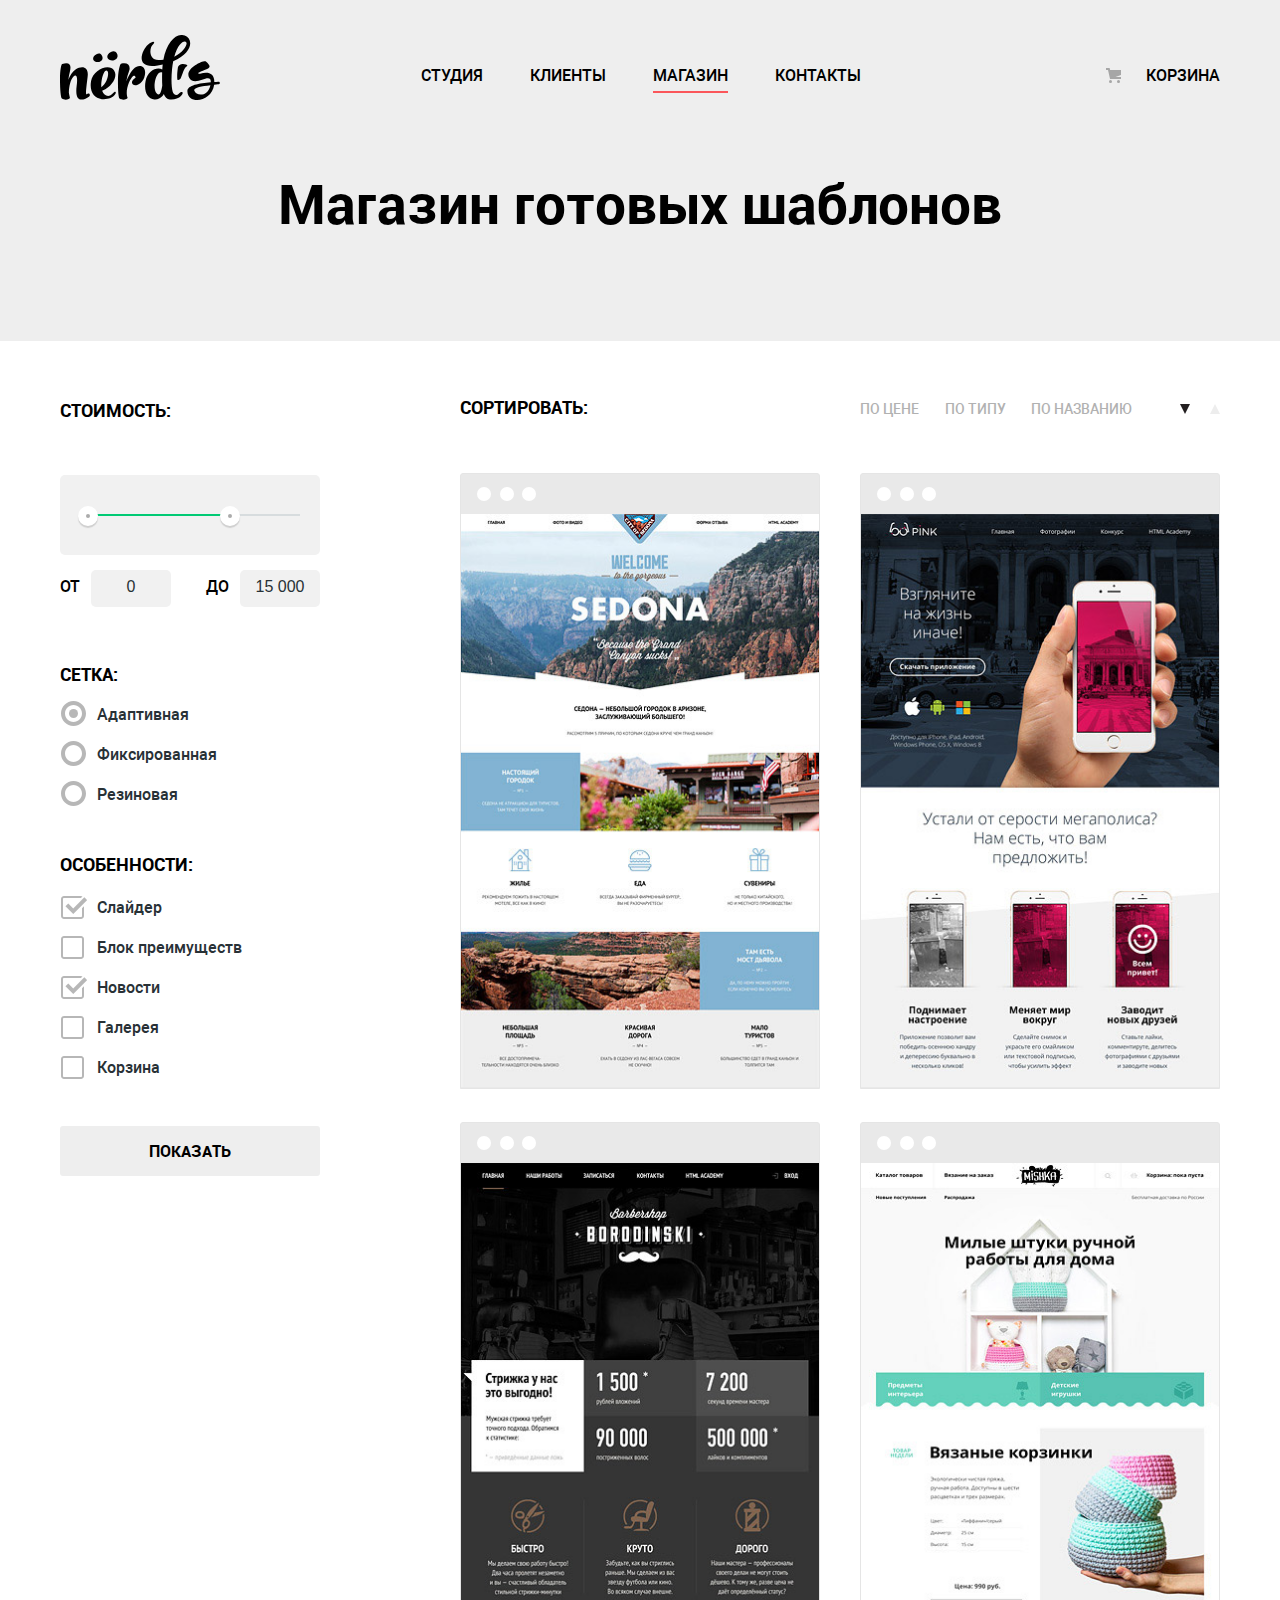
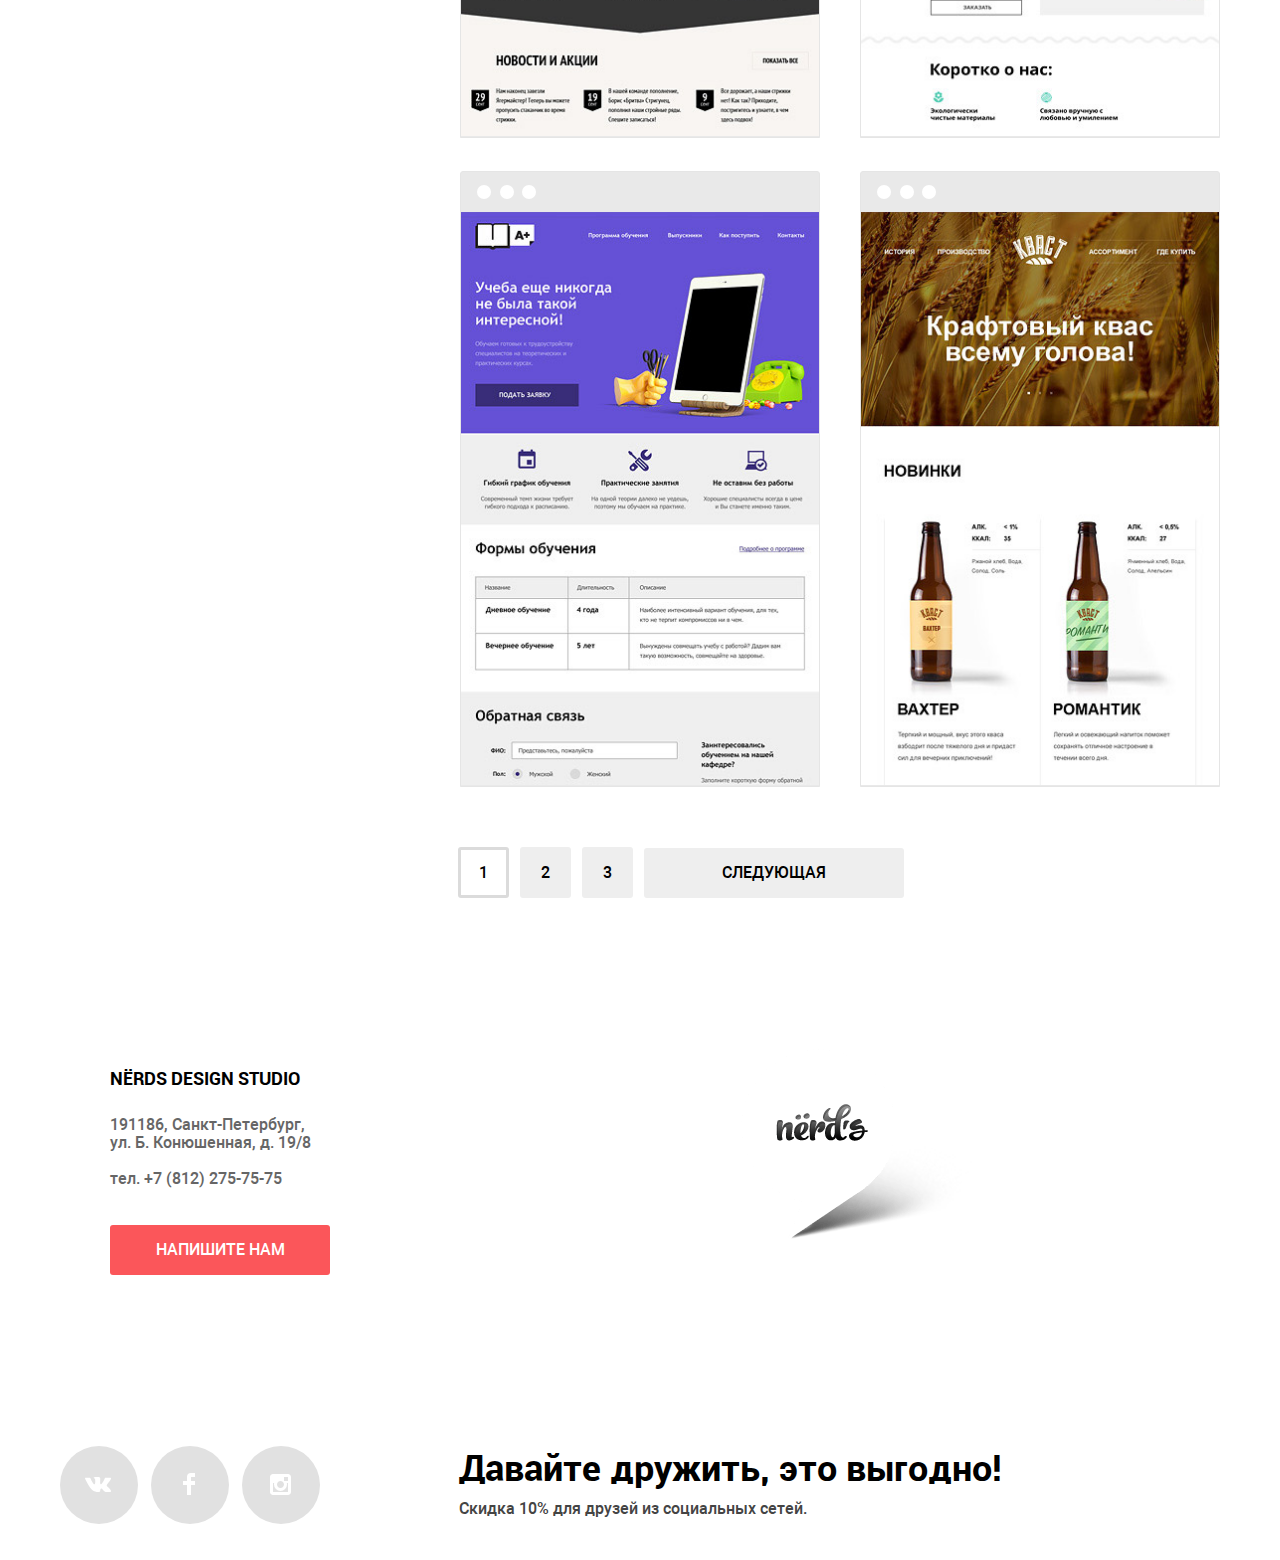
==== commit ddd32a07: "Сделал последние подправки в разметке" ====
--- a/catalog.html
+++ b/catalog.html
@@ -5,7 +5,7 @@
   <meta charset="utf-8">
   <title>HTML Academy: Нёрдс</title>
   <link rel="stylesheet" href="css/normalize.css">
-  <link rel="stylesheet" href="css/style.css">
+  <link rel="stylesheet" href="css/compressed.css">
   <link rel="stylesheet" href="css/fonts.css">
 </head>
 
@@ -134,8 +134,8 @@
                 <img src="img/catalog-img-sedona.jpg" height="576" width="360" alt="Sedona"></div>
               <div class="item-description">
                 <a href="#" class="item-title">SEDONA</a>
-    <p class="item-text">Информационный сайт<br> для туристов</p>
-    <a href="#" class="button">9 900 РУБ.</a>
+                <p class="item-text">Информационный сайт<br> для туристов</p>
+                <a href="#" class="button">9 900 РУБ.</a>
               </div>
             </div>
           </article>
@@ -147,8 +147,8 @@
                 <img src="img/catalog-img-pink.jpg" height="576" width="360" alt="Pink"></div>
               <div class="item-description">
                 <a href="#" class="item-title">PINK</a>
-    <p class="item-text">Интернет-магазин с личным кабинетом</p>
-    <a href="#" class="button">5 000 РУБ.</a>
+                <p class="item-text">Интернет-магазин с личным кабинетом</p>
+                <a href="#" class="button">5 000 РУБ.</a>
               </div>
             </div>
           </article>
@@ -160,8 +160,8 @@
                 <img src="img/catalog-img-barbershop.jpg" height="576" width="360" alt="Borodinski"></div>
               <div class="item-description">
                 <a href="#" class="item-title">Borodinski</a>
-        <p class="item-text">Интернет-магазин с личным кабинетом</p>
-        <a href="#" class="button">12 900 РУБ.</a>
+                <p class="item-text">Интернет-магазин с личным кабинетом</p>
+                <a href="#" class="button">12 900 РУБ.</a>
               </div>
             </div>
           </article>
@@ -173,8 +173,8 @@
                 <img src="img/catalog-img-mishka.jpg" height="576" width="360" alt="Mishka"></div>
               <div class="item-description">
                 <a href="#" class="item-title">MISHKA</a>
-          <p class="item-text">Интернет-магазин с личным кабинетом</p>
-          <a href="#" class="button">8 000 РУБ.</a>
+                <p class="item-text">Интернет-магазин с личным кабинетом</p>
+                <a href="#" class="button">8 000 РУБ.</a>
               </div>
             </div>
           </article>
@@ -186,8 +186,8 @@
                 <img src="img/catalog-img-aplus.jpg" height="576" width="360" alt="UA+"></div>
               <div class="item-description">
                 <a href="#" class="item-title">UA+</a>
-          <p class="item-text">Онлайн образовательный сайт</p>
-          <a href="#" class="button">9 900 РУБ.</a>
+                <p class="item-text">Онлайн образовательный сайт</p>
+                <a href="#" class="button">9 900 РУБ.</a>
               </div>
             </div>
           </article>
@@ -199,8 +199,8 @@
                 <img src="img/catalog-img-kvast.jpg" height="576" width="360" alt="KVAST"></div>
               <div class="item-description">
                 <a href="#" class="item-title">KVAST</a>
-          <p class="item-text">Интернет-магазин с личным кабинетом</p>
-          <a href="#" class="button">5 000 РУБ.</a>
+                <p class="item-text">Интернет-магазин с личным кабинетом</p>
+                <a href="#" class="button">5 000 РУБ.</a>
               </div>
             </div>
           </article>
@@ -231,20 +231,17 @@
       <div class="map-inner">
         <h2 class="visually-hidden">Как нас найти?</h2>
         <div class="wrapper">
-        <div class="contacts">
-          <p class="contacts-title">NЁRDS DESIGN STUDIO</p>
-          <p class="contacts-address">191186, Санкт-Петербург,<br> ул. Б. Конюшенная, д. 19/8</p>
-          <p class="contacts-phone">тел. +7 (812) 275-75-75</p>
-          <a class="button button-modal" href="feedback.html">Напишите нам</a>
+          <div class="contacts">
+            <p class="contacts-title">NЁRDS DESIGN STUDIO</p>
+            <p class="contacts-address">191186, Санкт-Петербург,<br> ул. Б. Конюшенная, д. 19/8</p>
+            <p class="contacts-phone">тел. +7 (812) 275-75-75</p>
+            <a class="button button-modal" href="feedback.html">Напишите нам</a>
+          </div>
         </div>
-      </div>
         <div class="footer-map">
-          <iframe src="https://www.google.com/maps/embed?pb=!1m18!1m12!1m3!1d1998.5991043651586!2d30.320894616097!3d59.938794181876254!2m3!1f0!2f0!3f0!3m2!1i1024!2i768!4f13.1!3m3!1m2!1s0x4696310fca5ba729%3A0xea9c53d4493c879f!2sBolshaya+Konyushennaya+Street%2C+19%2C+Sankt-Peterburg%2C+Russia%2C+191186!5e0!3m2!1sen!2sus!4v1512228322464" width="1440" height="416"></iframe>
+          <iframe src="https://www.google.com/maps/embed?pb=!1m18!1m12!1m3!1d1998.5991043651586!2d30.320894616097!3d59.938794181876254!2m3!1f0!2f0!3f0!3m2!1i1024!2i768!4f13.1!3m3!1m2!1s0x4696310fca5ba729%3A0xea9c53d4493c879f!2sBolshaya+Konyushennaya+Street%2C+19%2C+Sankt-Peterburg%2C+Russia%2C+191186!5e0!3m2!1sen!2sus!4v1512228322464"
+            width="1440" height="416"></iframe>
           <img class="footer-map-marker" src="img/map-marker.png" width="231" height="190" alt="Нёрдс">
-<!--
-          <img src="img/footer-map.jpg" width="1440" height="416" alt="Нёрдс">
-          <img class="footer-map-marker" src="img/map-marker.png" width="231" height="190" alt="Нёрдс">
--->
         </div>
       </div>
     </section>
@@ -298,7 +295,7 @@
     </div>
   </div>
 
-  <script src="js/popup.js" type="text/javascript"></script>
+  <script src="js/compressed.js"></script>
 </body>
 
 </html>
--- a/css/compressed.css
+++ b/css/compressed.css
@@ -0,0 +1 @@
+@-webkit-keyframes bounce{0%{-webkit-transform:translateY(-2000px);transform:translateY(-2000px)}70%{-webkit-transform:translateY(30px);transform:translateY(30px)}90%{-webkit-transform:translateY(-10px);transform:translateY(-10px)}to{-webkit-transform:translateY(0);transform:translateY(0)}}@keyframes bounce{0%{-webkit-transform:translateY(-2000px);transform:translateY(-2000px)}70%{-webkit-transform:translateY(30px);transform:translateY(30px)}90%{-webkit-transform:translateY(-10px);transform:translateY(-10px)}to{-webkit-transform:translateY(0);transform:translateY(0)}}@-webkit-keyframes shake{0%,to{-webkit-transform:translateX(0);transform:translateX(0)}10%,30%,50%,70%,90%{-webkit-transform:translateX(-10px);transform:translateX(-10px)}20%,40%,60%,80%{-webkit-transform:translateX(10px);transform:translateX(10px)}}@keyframes shake{0%,to{-webkit-transform:translateX(0);transform:translateX(0)}10%,30%,50%,70%,90%{-webkit-transform:translateX(-10px);transform:translateX(-10px)}20%,40%,60%,80%{-webkit-transform:translateX(10px);transform:translateX(10px)}}body,html{margin:0;padding:0;font-family:"Roboto","Arial",sans-serif;font-size:16px;line-height:24px;font-weight:500}a{text-decoration:none}img{max-width:100%;height:auto}.visually-hidden:not(:focus):not(:hover),input[type=checkbox].visually-hidden,input[type=radio].visually-hidden{position:absolute;width:1px;height:1px;margin:-1px;border:0;padding:0;white-space:nowrap;-webkit-clip-path:inset(100%);clip-path:inset(100%);clip:rect(0 0 0 0);overflow:hidden}.wrapper{width:1160px;margin:0 auto}.main-header,.main-navigation{min-height:100px;background-color:#eee}.main-navigation{display:-webkit-box;display:-ms-flexbox;display:flex;-webkit-box-orient:horizontal;-webkit-box-direction:normal;-ms-flex-direction:row;flex-direction:row;-webkit-box-align:end;-ms-flex-align:end;align-items:flex-end;-ms-flex-wrap:wrap;flex-wrap:wrap;font-size:16px;font-weight:500;line-height:30px;color:#000}.main-header-logo{width:160px;height:65px}.main-header-logo:focus,.main-header-logo:hover{opacity:.8}.main-header-logo:active{opacity:.3}.main-nav-item,.user-navigation{display:-webkit-box;display:-ms-flexbox;display:flex;list-style:none}.main-nav-item{-ms-flex-wrap:wrap;flex-wrap:wrap;-webkit-box-pack:justify;-ms-flex-pack:justify;justify-content:space-between;min-width:440px;margin-bottom:7px;margin-left:161px}.user-navigation{max-width:180px;margin-bottom:-7px;margin-left:auto;margin-top:20px}.main-nav-item a,.user-navigation a{color:#000;text-transform:uppercase;display:block;vertical-align:middle}.user-navigation .basket{position:relative;margin-bottom:16px;padding-left:40px}.user-navigation .basket::before{content:"";position:absolute;top:7px;left:0;width:18px;height:18px;background-image:url(../img/cart-icon.svg);background-repeat:no-repeat;background-position:0 0}.main-nav-item a:hover,.user-navigation a:hover{color:#fb565a}.main-nav-item a:focus,.user-navigation a:focus{color:#000;opacity:.3}.main-nav-store-current{padding-left:0;border-bottom:2px solid #fb565a}.slider{position:relative;width:1160px;min-height:430px;overflow:hidden;margin-left:auto;margin-right:auto}.slider,.slider-wrapper{background-color:#eee}#check1:checked~.slider-controls .slider-control:nth-of-type(1)::after,#check2:checked~.slider-controls .slider-control:nth-of-type(2)::after,#check3:checked~.slider-controls .slider-control:nth-of-type(3)::after{opacity:.5}#check1:checked~.slider-slide-first,#check2:checked~.slider-slide-second,#check3:checked~.slider-slide-third{z-index:1;opacity:1}.slider-slide{position:absolute;z-index:0;width:1160px;height:430px;opacity:0}.slider-slide-first{background:url(../img/slide1.png) no-repeat 430px bottom}.slider-slide-second{background:url(../img/slide2.png) no-repeat right bottom}.slider-slide-third{background:url(../img/slide3.png) no-repeat right bottom}.slider-title{width:520px;margin-top:78px;margin-bottom:25px;font-size:55px;font-weight:400;line-height:55px}.slider-description{width:420px;margin-bottom:40px;font-size:16px;font-weight:400;line-height:24px;color:#283136}.slider-controls{position:absolute;bottom:96px;left:50%;z-index:2;display:-webkit-box;display:-ms-flexbox;display:flex;-webkit-box-align:center;-ms-flex-align:center;align-items:center;-webkit-box-pack:justify;-ms-flex-pack:justify;justify-content:space-between;width:90px;height:18px;margin-left:-45px}.slider-control{position:relative;display:block;width:18px;height:18px;overflow:hidden;text-indent:100%;cursor:pointer;background-color:#fff;border-radius:50%}.slider-control::after{content:"";position:absolute;top:50%;left:50%;width:4px;height:4px;margin-top:-4px;margin-left:-4px;background-color:#fff;border:2px solid #c2c2c2;border-radius:50%;opacity:0}.slider-control:focus::after,.slider-control:hover::after{opacity:1}.button{background-color:#fb565a;display:block;width:240px;padding:16px 0;font-size:16px;font-weight:500;line-height:18px;color:#fff;text-align:center;text-transform:uppercase;border:0;border-radius:3px}.button:active{color:rgba(255,255,255,.3);background-color:#d7373b;-webkit-box-shadow:inset 0 3px 0 0 rgba(0,1,1,.1);box-shadow:inset 0 3px 0 0 rgba(0,1,1,.1)}.services,.services-list{display:-webkit-box;display:-ms-flexbox;display:flex;-webkit-box-pack:justify;-ms-flex-pack:justify;justify-content:space-between}.services{-webkit-box-align:start;-ms-flex-align:start;align-items:flex-start;min-height:428px;padding-top:80px;color:#000;background-color:#fff;border-bottom:2px solid #eee}.services-list{width:100%;-ms-flex-wrap:wrap;flex-wrap:wrap;margin:0;padding:0 60px 0 0;list-style:none}.service-item{min-height:348px;width:300px}.services-title{font-size:24px;line-height:30px;font-weight:700;text-transform:uppercase;margin:21px 0 0}.services-list p{font-size:16px;line-height:24px;color:#283136;margin:14px 0 32px}.service-item .button{display:block;width:160px;padding:16px 0;font-size:16px;font-weight:500;line-height:18px;color:#fff;text-align:center;text-transform:uppercase;border:0;border-radius:3px}.service-item:nth-child(1) .button{background-color:#fb565a}.service-item:nth-child(2) .button{background-color:#00ca74}.service-item:nth-child(3) .button{background-color:#efc84a}.service-item:nth-child(1) .button:hover{background-color:#e74246}.service-item:nth-child(2) .button:hover{background-color:#00bc6c}.service-item:nth-child(3) .button:hover{background-color:#eab534}.service-item:nth-child(1) .button:active{background-color:#d7373b;color:rgba(255,255,255,.3)}.service-item:nth-child(2) .button:active{background-color:#00bc6c;color:rgba(255,255,255,.3)}.service-item:nth-child(3) .button:active{background-color:#e5a722;color:rgba(255,255,255,.3)}.about-us{display:-webkit-box;display:-ms-flexbox;display:flex;-webkit-box-align:start;-ms-flex-align:start;align-items:flex-start;-webkit-box-pack:justify;-ms-flex-pack:justify;justify-content:space-between;min-height:490px;padding-top:35px;color:#000;background-color:#fff;border-bottom:2px solid #eee}.about-us-column{width:680px}.about-us-column-logo{width:360px}.about-us-column-logo .about-us-subtitle{margin:14px 3px 40px 0;text-align:center}.about-us-column-logo .about-us-description{line-height:18px}.about-us-title{font-size:45px;font-weight:500;line-height:45px;margin:38px 0 33px}.about-us-description{font-size:16px;font-weight:400;line-height:24px;color:#283136;margin-bottom:39px;margin-top:12px}.about-us-subtitle{margin-bottom:24px;font-size:16px;line-height:24px;text-transform:uppercase}.about-us-list{font-size:16px;line-height:24px;padding:0;margin:0;list-style:none}.about-us-item{position:relative;padding-left:36px;margin-bottom:24px;color:#283136}.about-us-item:before{content:"";position:absolute;top:50%;left:0;width:25px;height:2px;margin-top:-1px;background-color:#fb565a}.about-us-logo{padding-top:5px;margin-bottom:15px}.about-us-num{display:inline-block;width:105px;margin:2px 10px 0 0;font-size:45px;font-weight:700;line-height:50px;vertical-align:top}.about-us-num sup{font-size:28px}.portfolio-list{display:-webkit-box;display:-ms-flexbox;display:flex;-webkit-box-align:center;-ms-flex-align:center;align-items:center;-webkit-box-pack:justify;-ms-flex-pack:justify;justify-content:space-between;min-height:164px;margin-bottom:80px;list-style:none;border-bottom:2px solid #eee}.our-products-item{position:relative;width:300px;text-align:center}.our-products-item:nth-child(1){margin-left:-60px}.our-products-item:nth-child(4){margin-right:-22px}.our-products-item:not(:last-of-type)::after{content:"";position:absolute;top:50%;right:0;width:2px;height:52px;margin-top:-35px;background:#eee}.portfolio img{opacity:.2}.portfolio img:hover{opacity:1}.portfolio img:active{opacity:.1}page-footer .map{width:100%;min-height:416px;background:url(../img/footer-map.jpg) no-repeat 50%}.map iframe{position:absolute;z-index:2;border:0;width:100%}.contacts{display:-webkit-box;display:-ms-flexbox;display:flex;-webkit-box-align:start;-ms-flex-align:start;align-items:flex-start;-webkit-box-orient:vertical;-webkit-box-direction:normal;-ms-flex-direction:column;flex-direction:column;-webkit-box-pack:start;-ms-flex-pack:start;justify-content:flex-start;position:absolute;width:319px;min-height:308px;padding-top:34px;padding-left:50px;margin:54px 0 0;color:#000;background-color:#fff;-webkit-box-sizing:border-box;box-sizing:border-box;z-index:3}.footer-map-marker{padding:89px 0 0 741px}.contacts-title{margin-bottom:4px;font-size:18px;font-weight:700;line-height:30px;text-transform:uppercase}.contacts-address,.contacts-phone{font-size:16px;line-height:18px;margin-bottom:2px;color:#666}.contacts-phone{margin-bottom:37px}.contacts .button{width:220px}.main-social{display:-webkit-box;display:-ms-flexbox;display:flex;-webkit-box-align:start;-ms-flex-align:start;align-items:flex-start;-webkit-box-pack:justify;-ms-flex-pack:justify;justify-content:space-between;min-height:217px;padding-top:200px;-webkit-box-sizing:border-box;box-sizing:border-box}.social-text{width:761px}.social-text h2{margin:8px 0 0;font-size:36px;font-weight:700;line-height:36px}.social-text p{font-size:16px;line-height:22px;color:#444;margin-top:8px}.main-social ul,.social-button{display:-webkit-box;display:-ms-flexbox;display:flex}.main-social ul{list-style:none;-ms-flex-wrap:wrap;flex-wrap:wrap;margin:0;padding:0;width:260px;-webkit-box-pack:justify;-ms-flex-pack:justify;justify-content:space-between}.social-button{width:78px;height:78px;background-color:#e1e1e1;-webkit-box-align:center;-ms-flex-align:center;align-items:center;-webkit-box-pack:center;-ms-flex-pack:center;justify-content:center;border-radius:50%}.social-button-fb::after,.social-button-ig::after,.social-button-vk::after{content:"";position:relative;top:50%;left:50%;width:26px;height:15px;margin-top:-80px;margin-left:-80px;background-image:url(../img/vk-icon.svg)}.social-button-fb::after,.social-button-ig::after{width:12px;height:22px;background-image:url(../img/fb-icon.svg)}.social-button-ig::after{width:21px;height:21px;background-image:url(../img/insta-icon.svg)}.social-button:focus,.social-button:hover{background-color:#e74246}.social-button:active{background-color:#d7373b}.social-button:active::after{opacity:.3}.main-header h1{margin:83px 0 36px;padding-bottom:103px;font-size:55px;line-height:55px;text-align:center}.range-filter{width:260px;margin-top:49px}.range-controls{-webkit-box-sizing:border-box;box-sizing:border-box;position:relative;height:80px;margin-bottom:15px;padding-top:39px;background-color:#f1f1f1;padding-right:20px;padding-left:20px;border-radius:5px}.range-controls .scale{height:2px;background:#d7dcde}.range-controls .bar{width:70%;height:2px;background:#00ca74}.range-controls .toggle{position:absolute;top:31px;left:0;width:4px;height:4px;padding:0;border:8px solid #fff;background-color:#ababab;-webkit-box-shadow:0 2px 1px 0 #cfcfcf;box-shadow:0 2px 1px 0 #cfcfcf;border-radius:50%;cursor:pointer}.range-controls .toggle-min{left:18px}.range-controls .toggle-max{left:160px}.price-controls{font-size:0}.price-controls label{display:inline-block;width:50%;font-size:16px;text-transform:uppercase;vertical-align:top}.price-controls input{width:80px;padding:8px 0 11px;margin-left:7px;font-size:16px;text-align:center;color:#283136;border:0;border-radius:5px;background:#f1f1f1}.max-price{text-align:right}.filters legend:nth-child(1){padding-top:22px}.filters legend{font-size:18px;font-weight:700;line-height:27px;text-transform:uppercase}.filter fieldset{padding:0;border:0;margin:0 0 34px}.filter fieldset:nth-of-type(2){margin-bottom:4px}.filter ul{list-style:none;line-height:20px;margin-top:1px}.filters label{font-size:16px;line-height:20px}.filter-input+label{color:#283136}.filter-input:hover+label{color:#000}.filter-input:disabled+label{color:rgba(40,49,54,.3)}input[type=checkbox]+label{position:relative;display:inline-block;vertical-align:top;cursor:pointer;margin-top:17px;margin-left:-3px;padding-bottom:3px}input[type=checkbox]+label::before{content:"";display:block;width:26px;height:26px;background:url(../img/checkbox-off.svg) no-repeat;position:absolute;top:-2px;left:-36px}input[type=checkbox]:checked+label::before{background:url(../img/checkbox-on.svg) no-repeat}input[type=radio]+label{position:relative;display:inline-block;vertical-align:top;cursor:pointer;margin-top:14px;margin-left:-3px;padding-bottom:6px}input[type=radio]+label::before{content:"";display:block;width:26px;height:26px;background:url(../img/radio-off.svg) no-repeat;position:absolute;top:-4px;left:-36px}input[type=radio]:checked+label::before{background:url(../img/radio-on.svg) no-repeat}input[type=checkbox]+label::before,input[type=checkbox]:checked+label::before,input[type=radio]+label::before,input[type=radio]:checked+label::before{opacity:.4}input[type=checkbox]:hover+label::before,input[type=checkbox]:hover:checked+label::before,input[type=radio]:hover+label::before,input[type=radio]:hover:checked+label::before{opacity:1}input[type=checkbox]:focus+label::before,input[type=checkbox]:focus:checked+label::before,input[type=radio]:focus+label::before,input[type=radio]:focus:checked+label::before{opacity:1}input[type=checkbox]:disabled+label::before,input[type=checkbox]:disabled:checked+label::before,input[type=radio]:disabled+label::before,input[type=radio]:disabled:checked+label::before{opacity:.3}.filter-button{display:inline-block;vertical-align:top;width:260px;padding:18px 0 14px;font:inherit;font-size:16px;font-weight:700;line-height:18px;color:#000;text-transform:uppercase;text-align:center;text-decoration:none;background-color:#eee;border:0;border-radius:3px;cursor:pointer;margin-top:-5px}.filter-button:hover{color:#000;background-color:#dfdfdf;border:0}.filter-button:focus{color:rgba(0,0,0,.1);background-color:#d5d5d5;-webkit-box-shadow:inset 0 3px 0 0 rgba(0,1,1,.1);box-shadow:inset 0 3px 0 0 rgba(0,1,1,.1);border:0;outline:0}.catalog{width:760px}.catalog-columns,.catalog-option,.sort{display:-webkit-box;display:-ms-flexbox;display:flex;-webkit-box-pack:justify;-ms-flex-pack:justify;justify-content:space-between}.sort{-webkit-box-align:baseline;-ms-flex-align:baseline;align-items:baseline;margin-bottom:30px}.sort h3{font-size:18px;font-weight:700;line-height:30px;color:#000;text-transform:uppercase}.catalog-option{min-width:272px;margin-left:auto;list-style:none}.catalog-option-functional,.catalog-option-price,.catalog-option-type{font-size:14px;line-height:18px;color:#000;text-decoration:none;text-transform:uppercase;opacity:.3}.catalog-option a:focus,.catalog-option a:hover{opacity:.6}.catalog-option a:active{opacity:1}.catalog-arrow-control:focus,.catalog-arrow-control:hover,.catalog-option-current:active,.catalog-option-current:focus,.catalog-option-current:hover{opacity:1}.catalog-arrow-down-up{display:-webkit-box;display:-ms-flexbox;display:flex;-webkit-box-pack:justify;-ms-flex-pack:justify;justify-content:space-between;width:40px;margin-left:48px}.catalog-arrow-control{cursor:pointer;border:5px solid #a6a6a6;border-bottom:none;border-color:#a6a6a6 transparent;border-top-width:10px;opacity:.2}.catalog-arrow-up{border-top:none;border-bottom:10px solid #a6a6a6}.catalog-arrow-active{border-color:#231f20 transparent;opacity:1}.item-card,.items{display:-webkit-box;display:-ms-flexbox;display:flex}.items{-ms-flex-wrap:wrap;flex-wrap:wrap;-webkit-box-pack:justify;-ms-flex-pack:justify;justify-content:space-between}.item-card{-webkit-box-sizing:border-box;box-sizing:border-box;position:relative;-webkit-box-orient:vertical;-webkit-box-direction:normal;-ms-flex-direction:column;flex-direction:column;text-align:center;overflow:hidden;width:360px;height:616px;margin-bottom:33px;padding-top:40px;background-color:#e9e9e9;border:1px solid #e5e5e5;border-top-right-radius:3px;border-top-left-radius:3px}.item-card:focus,.item-card:hover{background-color:#4d4d4d}.item-dots,.item-dots::after,.item-dots::before{position:absolute;top:13px;left:16px;width:14px;height:14px;background-color:#fff;border-radius:50%}.item-dots::after,.item-dots::before{content:"";top:0;left:23px}.item-dots::after{left:45px}.item-description{position:absolute;left:0;bottom:0;width:100%;height:auto;min-height:220px;padding-top:30px;margin-bottom:10px;-webkit-box-sizing:border-box;box-sizing:border-box;background-color:#eee;-webkit-transition:all .2s;-o-transition:all .2s;transition:all .2s;opacity:0;visibility:hidden}.item-card:focus .item-description,.item-card:hover .item-description{opacity:1;visibility:visible}.item-card:hover{-webkit-box-shadow:0 6px 15px rgba(0,1,1,.25);box-shadow:0 6px 15px rgba(0,1,1,.25)}.item-title{font-size:18px;line-height:30px;color:#000;font-weight:700;text-transform:uppercase;text-align:center}.item-description .button,.item-text{font-size:16px;line-height:18px;text-align:center}.item-text{margin:13px 0 30px;color:#666}.item-description .button{background-color:#fb565a;display:block;margin-left:80px;width:200px;font-weight:500;color:#fff;text-transform:uppercase;border:0;border-radius:3px}.button:focus,.button:hover{background-color:#e74246}.item-description .button:active{color:#fff;background-color:#d7373b;-webkit-box-shadow:inset 0 3px 0 0 rgba(0,1,1,.1);box-shadow:inset 0 3px 0 0 rgba(0,1,1,.1)}.pagination{width:480px;height:140px}.pagination-list{display:-webkit-box;display:-ms-flexbox;display:flex;-webkit-box-align:center;-ms-flex-align:center;align-items:center;padding:0;margin:28px 0 0 -2px;list-style:none}.pagination-item a{background-color:#eee;padding:16px 21px;margin-right:11px;font-size:16px;font-weight:500;line-height:18px;color:#000;text-align:center;text-transform:uppercase;border-radius:3px}.pagination-item a:focus,.pagination-item a:hover{background-color:#dfdfdf}.pagination-item a:active{color:rgba(0,0,0,.3);background-color:#d5d5d5;-webkit-box-shadow:inset 0 3px 0 0 rgba(0,1,1,.1);box-shadow:inset 0 3px 0 0 rgba(0,1,1,.1)}.pagination-item-current a{padding:13px 18px;background-color:#fff;border:3px solid #dbdbdb}.pagination-item-current a:focus,.pagination-item-current a:hover{background:0 0}.pagination-item-current a:active{color:#000;background:0 0;-webkit-box-shadow:none;box-shadow:none}.next{-webkit-box-sizing:border-box;box-sizing:border-box;display:block;width:260px;height:50px}.modal-fixed-overlay{text-align:center;white-space:nowrap}.modal-fixed-overlay::after{display:inline-block;vertical-align:middle;width:0;height:100%;content:''}.modal{position:fixed;bottom:180px;left:50%;z-index:3;display:none;width:960px;height:590px;padding:68px 100px 83px;margin-left:-480px;color:#000;background-color:#fff;-webkit-box-shadow:0 20px 40px 0 rgba(0,1,1,.75);box-shadow:0 20px 40px 0 rgba(0,1,1,.75);-webkit-box-sizing:border-box;box-sizing:border-box}.modal-show{display:block;-webkit-animation:bounce .6s;animation:bounce .6s}.modal-error{-webkit-animation:shake .6s;animation:shake .6s}.modal-container{margin:0;padding:0;min-width:220px;text-align:left;white-space:normal;background-color:#fff;color:#000}.modal-close{position:absolute;right:58px;width:24px;min-height:24px;background-image:url(../img/close-cross.svg);background-repeat:no-repeat;opacity:.3}.modal-close:focus,.modal-close:hover{opacity:1}.modal-close:active{opacity:.1}.modal-title{width:100%;margin-top:0;margin-bottom:40px;font-size:45px;line-height:45px}.feedback,.feedback-label{display:-webkit-box;display:-ms-flexbox;display:flex;-webkit-box-pack:justify;-ms-flex-pack:justify;justify-content:space-between}.feedback{-ms-flex-line-pack:justify;align-content:space-between;-webkit-box-align:start;-ms-flex-align:start;align-items:flex-start;-ms-flex-wrap:wrap;flex-wrap:wrap;margin:0 auto;width:760px;height:353px}.feedback .button{width:260px;margin-top:20px}.feedback-label{font-size:16px;color:#283136;-webkit-box-orient:vertical;-webkit-box-direction:normal;-ms-flex-direction:column;flex-direction:column;width:100%;height:145px;font-weight:700;line-height:18px}.feedback-label-email,.feedback-label-name{width:360px;height:77px}.feedback-input{border:2px solid #d7dcde;border-radius:3px;font-size:16px;color:#283136;width:100%;height:50px;padding:14px 13px;line-height:18px;color:rgba(68,68,68,.5);outline:0}.feedback-input:hover{border-color:#b4b9bb}.feedback-input:focus{color:#e74246;border-color:#e74246}.feedback-text-field{border:2px solid #d7dcde;border-radius:3px;font-size:16px;color:#283136;width:100%;height:115px;padding:14px 13px;line-height:18px;color:rgba(68,68,68,.5);outline:0}.feedback-text-field:hover{border-color:#b4b9bb}.feedback-text-field:focus{color:#e74246;border-color:#e74246}
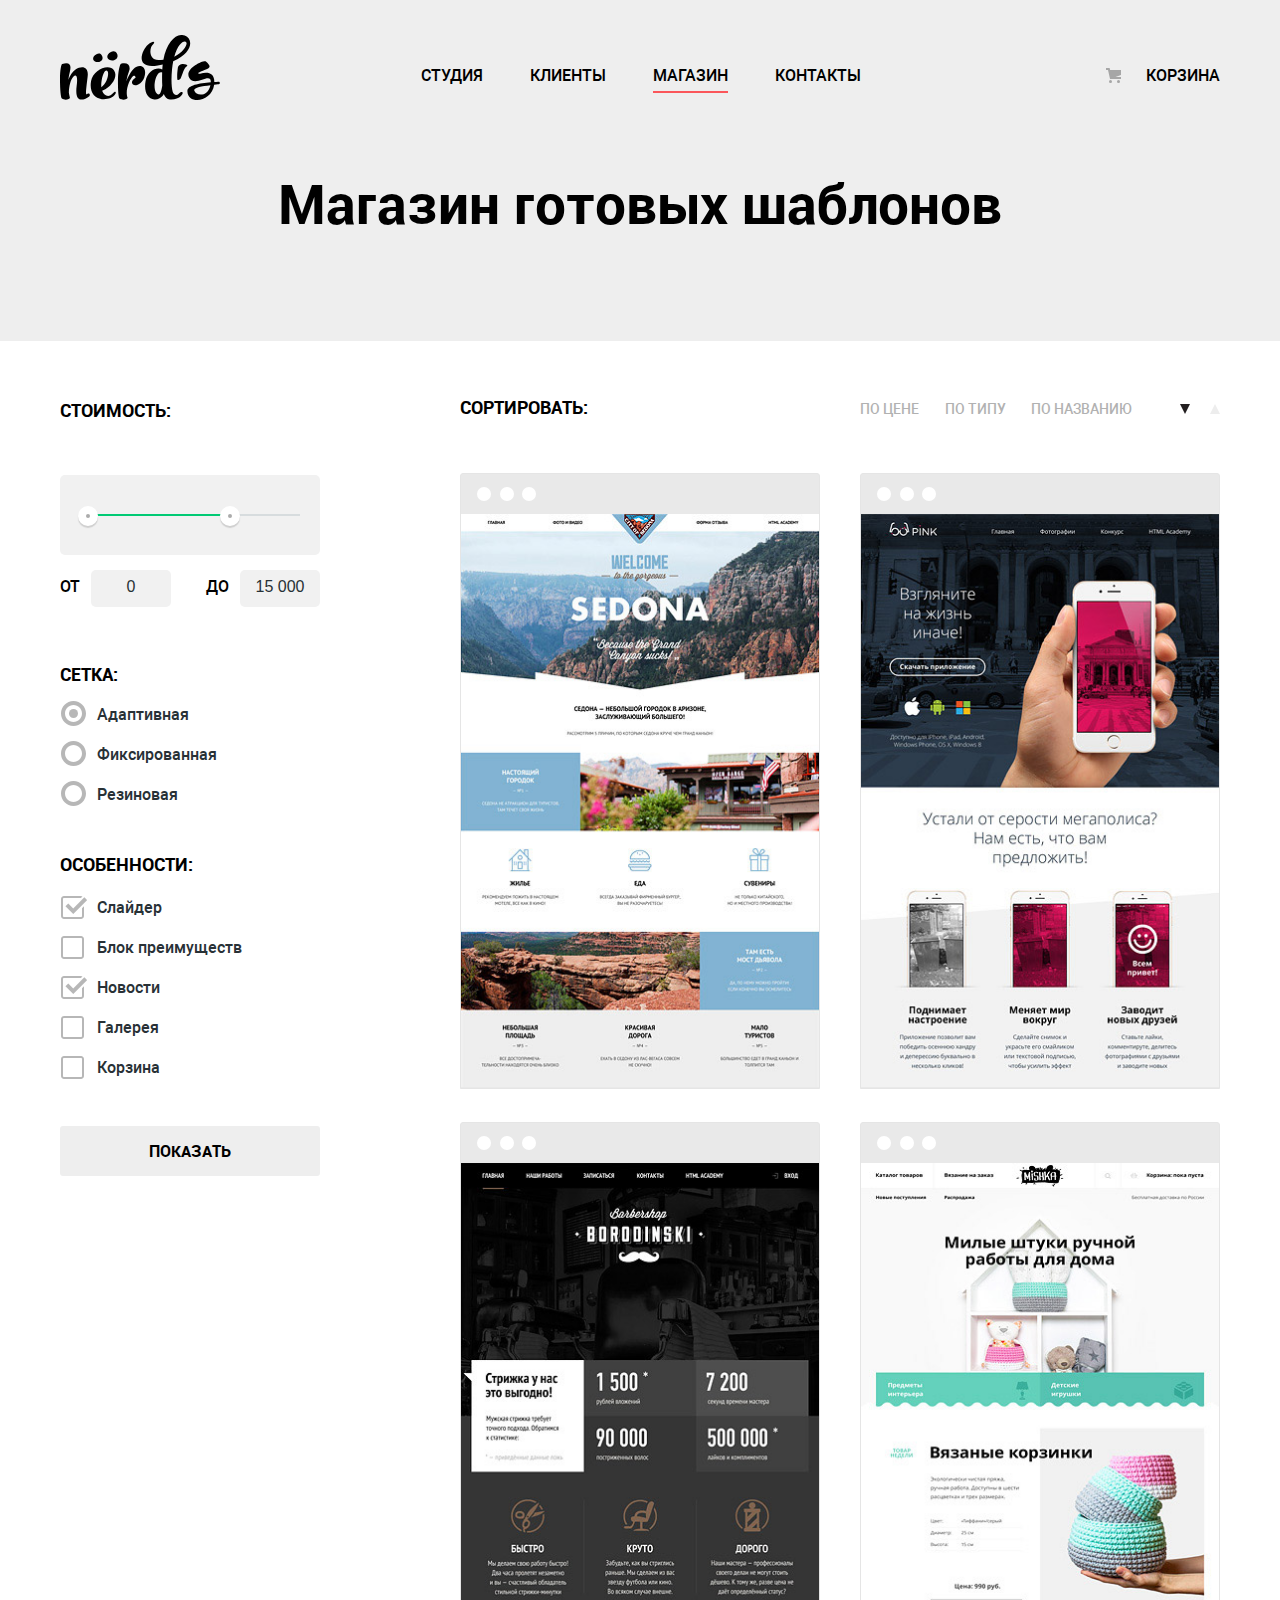
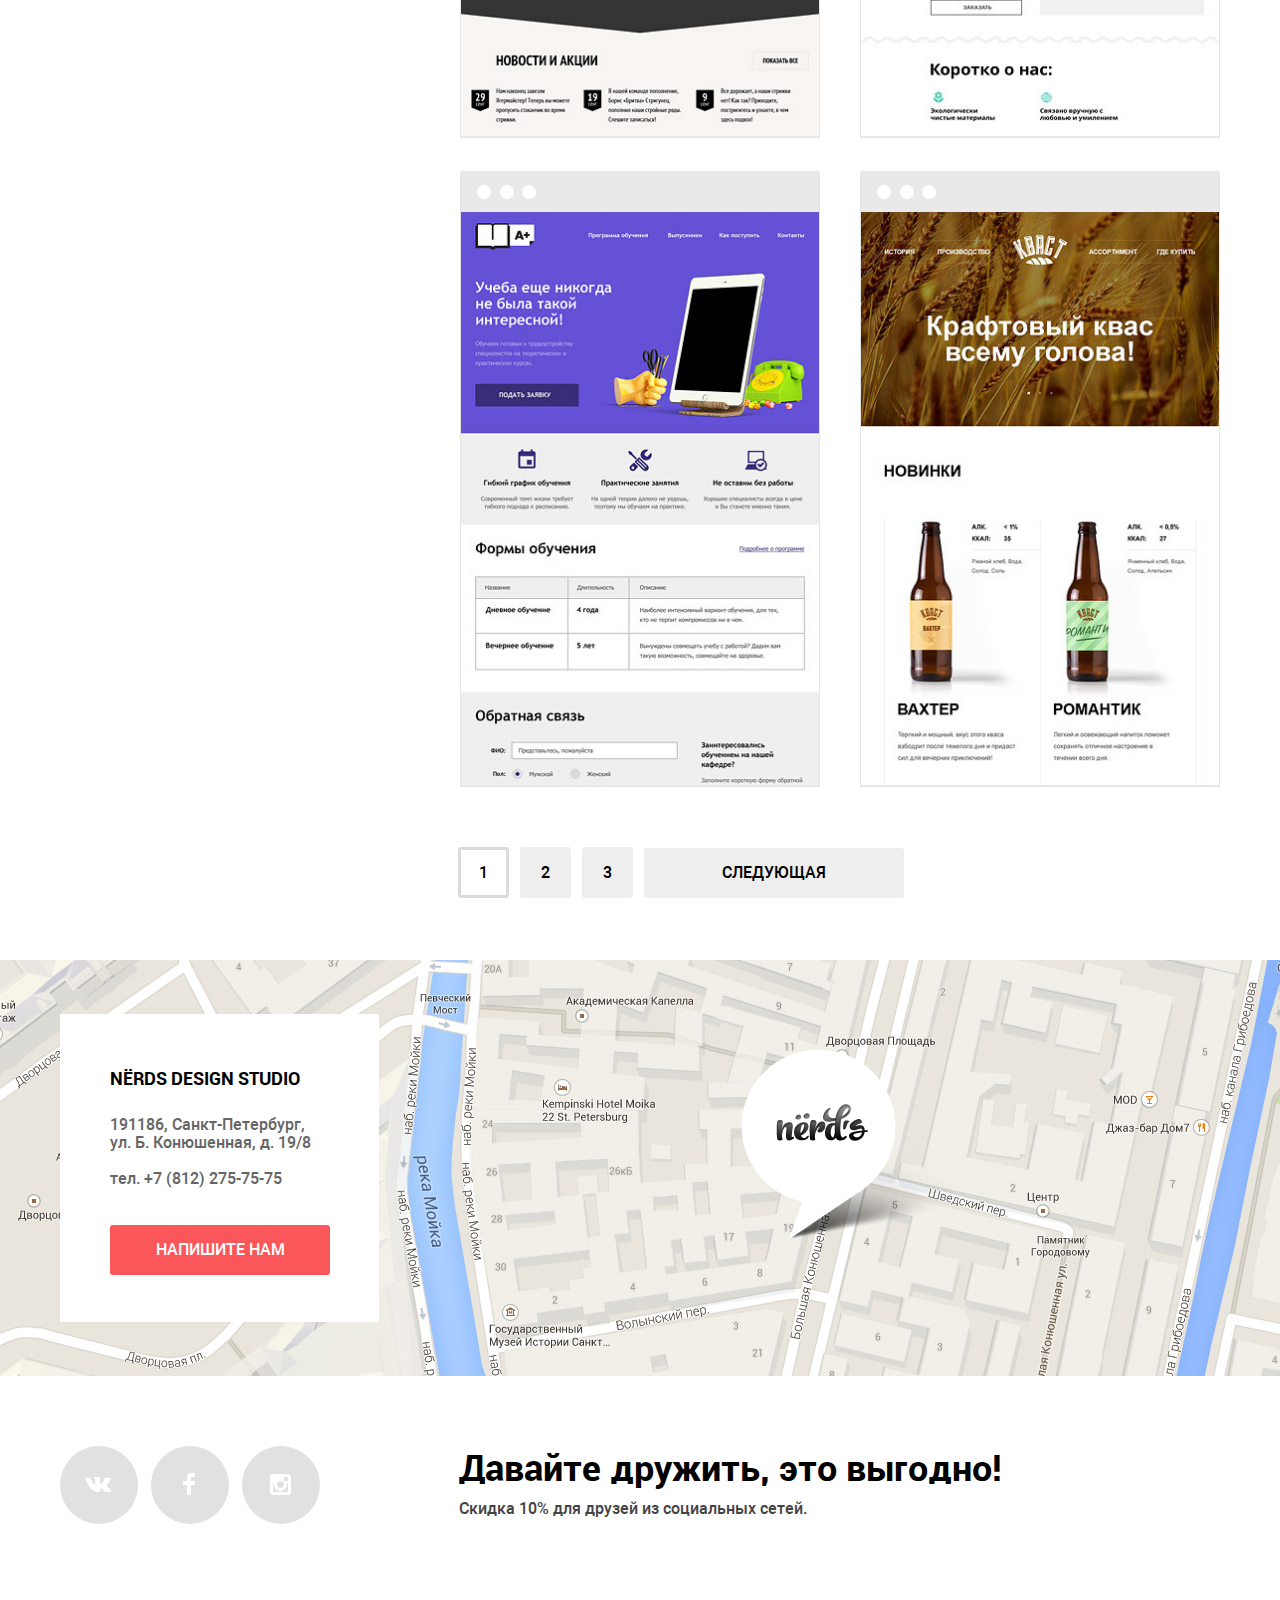
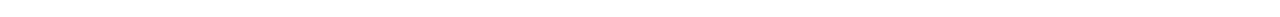
==== commit 92791ed1: "Сделал последние последние подправки в разметке!" ====
--- a/catalog.html
+++ b/catalog.html
@@ -52,8 +52,8 @@
                 <div class="scale">
                   <div class="bar"></div>
                 </div>
-                <div class="toggle toggle-min"></div>
-                <div class="toggle toggle-max"></div>
+                <div class="toggle toggle-min" tabindex="0"></div>
+                <div class="toggle toggle-max" tabindex="0"></div>
               </div>
               <div class="price-controls">
                 <label class="min-price">от <input name="min-price" type="text" value="0"></label>
--- a/css/compressed.css
+++ b/css/compressed.css
@@ -1 +1 @@
-@-webkit-keyframes bounce{0%{-webkit-transform:translateY(-2000px);transform:translateY(-2000px)}70%{-webkit-transform:translateY(30px);transform:translateY(30px)}90%{-webkit-transform:translateY(-10px);transform:translateY(-10px)}to{-webkit-transform:translateY(0);transform:translateY(0)}}@keyframes bounce{0%{-webkit-transform:translateY(-2000px);transform:translateY(-2000px)}70%{-webkit-transform:translateY(30px);transform:translateY(30px)}90%{-webkit-transform:translateY(-10px);transform:translateY(-10px)}to{-webkit-transform:translateY(0);transform:translateY(0)}}@-webkit-keyframes shake{0%,to{-webkit-transform:translateX(0);transform:translateX(0)}10%,30%,50%,70%,90%{-webkit-transform:translateX(-10px);transform:translateX(-10px)}20%,40%,60%,80%{-webkit-transform:translateX(10px);transform:translateX(10px)}}@keyframes shake{0%,to{-webkit-transform:translateX(0);transform:translateX(0)}10%,30%,50%,70%,90%{-webkit-transform:translateX(-10px);transform:translateX(-10px)}20%,40%,60%,80%{-webkit-transform:translateX(10px);transform:translateX(10px)}}body,html{margin:0;padding:0;font-family:"Roboto","Arial",sans-serif;font-size:16px;line-height:24px;font-weight:500}a{text-decoration:none}img{max-width:100%;height:auto}.visually-hidden:not(:focus):not(:hover),input[type=checkbox].visually-hidden,input[type=radio].visually-hidden{position:absolute;width:1px;height:1px;margin:-1px;border:0;padding:0;white-space:nowrap;-webkit-clip-path:inset(100%);clip-path:inset(100%);clip:rect(0 0 0 0);overflow:hidden}.wrapper{width:1160px;margin:0 auto}.main-header,.main-navigation{min-height:100px;background-color:#eee}.main-navigation{display:-webkit-box;display:-ms-flexbox;display:flex;-webkit-box-orient:horizontal;-webkit-box-direction:normal;-ms-flex-direction:row;flex-direction:row;-webkit-box-align:end;-ms-flex-align:end;align-items:flex-end;-ms-flex-wrap:wrap;flex-wrap:wrap;font-size:16px;font-weight:500;line-height:30px;color:#000}.main-header-logo{width:160px;height:65px}.main-header-logo:focus,.main-header-logo:hover{opacity:.8}.main-header-logo:active{opacity:.3}.main-nav-item,.user-navigation{display:-webkit-box;display:-ms-flexbox;display:flex;list-style:none}.main-nav-item{-ms-flex-wrap:wrap;flex-wrap:wrap;-webkit-box-pack:justify;-ms-flex-pack:justify;justify-content:space-between;min-width:440px;margin-bottom:7px;margin-left:161px}.user-navigation{max-width:180px;margin-bottom:-7px;margin-left:auto;margin-top:20px}.main-nav-item a,.user-navigation a{color:#000;text-transform:uppercase;display:block;vertical-align:middle}.user-navigation .basket{position:relative;margin-bottom:16px;padding-left:40px}.user-navigation .basket::before{content:"";position:absolute;top:7px;left:0;width:18px;height:18px;background-image:url(../img/cart-icon.svg);background-repeat:no-repeat;background-position:0 0}.main-nav-item a:hover,.user-navigation a:hover{color:#fb565a}.main-nav-item a:focus,.user-navigation a:focus{color:#000;opacity:.3}.main-nav-store-current{padding-left:0;border-bottom:2px solid #fb565a}.slider{position:relative;width:1160px;min-height:430px;overflow:hidden;margin-left:auto;margin-right:auto}.slider,.slider-wrapper{background-color:#eee}#check1:checked~.slider-controls .slider-control:nth-of-type(1)::after,#check2:checked~.slider-controls .slider-control:nth-of-type(2)::after,#check3:checked~.slider-controls .slider-control:nth-of-type(3)::after{opacity:.5}#check1:checked~.slider-slide-first,#check2:checked~.slider-slide-second,#check3:checked~.slider-slide-third{z-index:1;opacity:1}.slider-slide{position:absolute;z-index:0;width:1160px;height:430px;opacity:0}.slider-slide-first{background:url(../img/slide1.png) no-repeat 430px bottom}.slider-slide-second{background:url(../img/slide2.png) no-repeat right bottom}.slider-slide-third{background:url(../img/slide3.png) no-repeat right bottom}.slider-title{width:520px;margin-top:78px;margin-bottom:25px;font-size:55px;font-weight:400;line-height:55px}.slider-description{width:420px;margin-bottom:40px;font-size:16px;font-weight:400;line-height:24px;color:#283136}.slider-controls{position:absolute;bottom:96px;left:50%;z-index:2;display:-webkit-box;display:-ms-flexbox;display:flex;-webkit-box-align:center;-ms-flex-align:center;align-items:center;-webkit-box-pack:justify;-ms-flex-pack:justify;justify-content:space-between;width:90px;height:18px;margin-left:-45px}.slider-control{position:relative;display:block;width:18px;height:18px;overflow:hidden;text-indent:100%;cursor:pointer;background-color:#fff;border-radius:50%}.slider-control::after{content:"";position:absolute;top:50%;left:50%;width:4px;height:4px;margin-top:-4px;margin-left:-4px;background-color:#fff;border:2px solid #c2c2c2;border-radius:50%;opacity:0}.slider-control:focus::after,.slider-control:hover::after{opacity:1}.button{background-color:#fb565a;display:block;width:240px;padding:16px 0;font-size:16px;font-weight:500;line-height:18px;color:#fff;text-align:center;text-transform:uppercase;border:0;border-radius:3px}.button:active{color:rgba(255,255,255,.3);background-color:#d7373b;-webkit-box-shadow:inset 0 3px 0 0 rgba(0,1,1,.1);box-shadow:inset 0 3px 0 0 rgba(0,1,1,.1)}.services,.services-list{display:-webkit-box;display:-ms-flexbox;display:flex;-webkit-box-pack:justify;-ms-flex-pack:justify;justify-content:space-between}.services{-webkit-box-align:start;-ms-flex-align:start;align-items:flex-start;min-height:428px;padding-top:80px;color:#000;background-color:#fff;border-bottom:2px solid #eee}.services-list{width:100%;-ms-flex-wrap:wrap;flex-wrap:wrap;margin:0;padding:0 60px 0 0;list-style:none}.service-item{min-height:348px;width:300px}.services-title{font-size:24px;line-height:30px;font-weight:700;text-transform:uppercase;margin:21px 0 0}.services-list p{font-size:16px;line-height:24px;color:#283136;margin:14px 0 32px}.service-item .button{display:block;width:160px;padding:16px 0;font-size:16px;font-weight:500;line-height:18px;color:#fff;text-align:center;text-transform:uppercase;border:0;border-radius:3px}.service-item:nth-child(1) .button{background-color:#fb565a}.service-item:nth-child(2) .button{background-color:#00ca74}.service-item:nth-child(3) .button{background-color:#efc84a}.service-item:nth-child(1) .button:hover{background-color:#e74246}.service-item:nth-child(2) .button:hover{background-color:#00bc6c}.service-item:nth-child(3) .button:hover{background-color:#eab534}.service-item:nth-child(1) .button:active{background-color:#d7373b;color:rgba(255,255,255,.3)}.service-item:nth-child(2) .button:active{background-color:#00bc6c;color:rgba(255,255,255,.3)}.service-item:nth-child(3) .button:active{background-color:#e5a722;color:rgba(255,255,255,.3)}.about-us{display:-webkit-box;display:-ms-flexbox;display:flex;-webkit-box-align:start;-ms-flex-align:start;align-items:flex-start;-webkit-box-pack:justify;-ms-flex-pack:justify;justify-content:space-between;min-height:490px;padding-top:35px;color:#000;background-color:#fff;border-bottom:2px solid #eee}.about-us-column{width:680px}.about-us-column-logo{width:360px}.about-us-column-logo .about-us-subtitle{margin:14px 3px 40px 0;text-align:center}.about-us-column-logo .about-us-description{line-height:18px}.about-us-title{font-size:45px;font-weight:500;line-height:45px;margin:38px 0 33px}.about-us-description{font-size:16px;font-weight:400;line-height:24px;color:#283136;margin-bottom:39px;margin-top:12px}.about-us-subtitle{margin-bottom:24px;font-size:16px;line-height:24px;text-transform:uppercase}.about-us-list{font-size:16px;line-height:24px;padding:0;margin:0;list-style:none}.about-us-item{position:relative;padding-left:36px;margin-bottom:24px;color:#283136}.about-us-item:before{content:"";position:absolute;top:50%;left:0;width:25px;height:2px;margin-top:-1px;background-color:#fb565a}.about-us-logo{padding-top:5px;margin-bottom:15px}.about-us-num{display:inline-block;width:105px;margin:2px 10px 0 0;font-size:45px;font-weight:700;line-height:50px;vertical-align:top}.about-us-num sup{font-size:28px}.portfolio-list{display:-webkit-box;display:-ms-flexbox;display:flex;-webkit-box-align:center;-ms-flex-align:center;align-items:center;-webkit-box-pack:justify;-ms-flex-pack:justify;justify-content:space-between;min-height:164px;margin-bottom:80px;list-style:none;border-bottom:2px solid #eee}.our-products-item{position:relative;width:300px;text-align:center}.our-products-item:nth-child(1){margin-left:-60px}.our-products-item:nth-child(4){margin-right:-22px}.our-products-item:not(:last-of-type)::after{content:"";position:absolute;top:50%;right:0;width:2px;height:52px;margin-top:-35px;background:#eee}.portfolio img{opacity:.2}.portfolio img:hover{opacity:1}.portfolio img:active{opacity:.1}page-footer .map{width:100%;min-height:416px;background:url(../img/footer-map.jpg) no-repeat 50%}.map iframe{position:absolute;z-index:2;border:0;width:100%}.contacts{display:-webkit-box;display:-ms-flexbox;display:flex;-webkit-box-align:start;-ms-flex-align:start;align-items:flex-start;-webkit-box-orient:vertical;-webkit-box-direction:normal;-ms-flex-direction:column;flex-direction:column;-webkit-box-pack:start;-ms-flex-pack:start;justify-content:flex-start;position:absolute;width:319px;min-height:308px;padding-top:34px;padding-left:50px;margin:54px 0 0;color:#000;background-color:#fff;-webkit-box-sizing:border-box;box-sizing:border-box;z-index:3}.footer-map-marker{padding:89px 0 0 741px}.contacts-title{margin-bottom:4px;font-size:18px;font-weight:700;line-height:30px;text-transform:uppercase}.contacts-address,.contacts-phone{font-size:16px;line-height:18px;margin-bottom:2px;color:#666}.contacts-phone{margin-bottom:37px}.contacts .button{width:220px}.main-social{display:-webkit-box;display:-ms-flexbox;display:flex;-webkit-box-align:start;-ms-flex-align:start;align-items:flex-start;-webkit-box-pack:justify;-ms-flex-pack:justify;justify-content:space-between;min-height:217px;padding-top:200px;-webkit-box-sizing:border-box;box-sizing:border-box}.social-text{width:761px}.social-text h2{margin:8px 0 0;font-size:36px;font-weight:700;line-height:36px}.social-text p{font-size:16px;line-height:22px;color:#444;margin-top:8px}.main-social ul,.social-button{display:-webkit-box;display:-ms-flexbox;display:flex}.main-social ul{list-style:none;-ms-flex-wrap:wrap;flex-wrap:wrap;margin:0;padding:0;width:260px;-webkit-box-pack:justify;-ms-flex-pack:justify;justify-content:space-between}.social-button{width:78px;height:78px;background-color:#e1e1e1;-webkit-box-align:center;-ms-flex-align:center;align-items:center;-webkit-box-pack:center;-ms-flex-pack:center;justify-content:center;border-radius:50%}.social-button-fb::after,.social-button-ig::after,.social-button-vk::after{content:"";position:relative;top:50%;left:50%;width:26px;height:15px;margin-top:-80px;margin-left:-80px;background-image:url(../img/vk-icon.svg)}.social-button-fb::after,.social-button-ig::after{width:12px;height:22px;background-image:url(../img/fb-icon.svg)}.social-button-ig::after{width:21px;height:21px;background-image:url(../img/insta-icon.svg)}.social-button:focus,.social-button:hover{background-color:#e74246}.social-button:active{background-color:#d7373b}.social-button:active::after{opacity:.3}.main-header h1{margin:83px 0 36px;padding-bottom:103px;font-size:55px;line-height:55px;text-align:center}.range-filter{width:260px;margin-top:49px}.range-controls{-webkit-box-sizing:border-box;box-sizing:border-box;position:relative;height:80px;margin-bottom:15px;padding-top:39px;background-color:#f1f1f1;padding-right:20px;padding-left:20px;border-radius:5px}.range-controls .scale{height:2px;background:#d7dcde}.range-controls .bar{width:70%;height:2px;background:#00ca74}.range-controls .toggle{position:absolute;top:31px;left:0;width:4px;height:4px;padding:0;border:8px solid #fff;background-color:#ababab;-webkit-box-shadow:0 2px 1px 0 #cfcfcf;box-shadow:0 2px 1px 0 #cfcfcf;border-radius:50%;cursor:pointer}.range-controls .toggle-min{left:18px}.range-controls .toggle-max{left:160px}.price-controls{font-size:0}.price-controls label{display:inline-block;width:50%;font-size:16px;text-transform:uppercase;vertical-align:top}.price-controls input{width:80px;padding:8px 0 11px;margin-left:7px;font-size:16px;text-align:center;color:#283136;border:0;border-radius:5px;background:#f1f1f1}.max-price{text-align:right}.filters legend:nth-child(1){padding-top:22px}.filters legend{font-size:18px;font-weight:700;line-height:27px;text-transform:uppercase}.filter fieldset{padding:0;border:0;margin:0 0 34px}.filter fieldset:nth-of-type(2){margin-bottom:4px}.filter ul{list-style:none;line-height:20px;margin-top:1px}.filters label{font-size:16px;line-height:20px}.filter-input+label{color:#283136}.filter-input:hover+label{color:#000}.filter-input:disabled+label{color:rgba(40,49,54,.3)}input[type=checkbox]+label{position:relative;display:inline-block;vertical-align:top;cursor:pointer;margin-top:17px;margin-left:-3px;padding-bottom:3px}input[type=checkbox]+label::before{content:"";display:block;width:26px;height:26px;background:url(../img/checkbox-off.svg) no-repeat;position:absolute;top:-2px;left:-36px}input[type=checkbox]:checked+label::before{background:url(../img/checkbox-on.svg) no-repeat}input[type=radio]+label{position:relative;display:inline-block;vertical-align:top;cursor:pointer;margin-top:14px;margin-left:-3px;padding-bottom:6px}input[type=radio]+label::before{content:"";display:block;width:26px;height:26px;background:url(../img/radio-off.svg) no-repeat;position:absolute;top:-4px;left:-36px}input[type=radio]:checked+label::before{background:url(../img/radio-on.svg) no-repeat}input[type=checkbox]+label::before,input[type=checkbox]:checked+label::before,input[type=radio]+label::before,input[type=radio]:checked+label::before{opacity:.4}input[type=checkbox]:hover+label::before,input[type=checkbox]:hover:checked+label::before,input[type=radio]:hover+label::before,input[type=radio]:hover:checked+label::before{opacity:1}input[type=checkbox]:focus+label::before,input[type=checkbox]:focus:checked+label::before,input[type=radio]:focus+label::before,input[type=radio]:focus:checked+label::before{opacity:1}input[type=checkbox]:disabled+label::before,input[type=checkbox]:disabled:checked+label::before,input[type=radio]:disabled+label::before,input[type=radio]:disabled:checked+label::before{opacity:.3}.filter-button{display:inline-block;vertical-align:top;width:260px;padding:18px 0 14px;font:inherit;font-size:16px;font-weight:700;line-height:18px;color:#000;text-transform:uppercase;text-align:center;text-decoration:none;background-color:#eee;border:0;border-radius:3px;cursor:pointer;margin-top:-5px}.filter-button:hover{color:#000;background-color:#dfdfdf;border:0}.filter-button:focus{color:rgba(0,0,0,.1);background-color:#d5d5d5;-webkit-box-shadow:inset 0 3px 0 0 rgba(0,1,1,.1);box-shadow:inset 0 3px 0 0 rgba(0,1,1,.1);border:0;outline:0}.catalog{width:760px}.catalog-columns,.catalog-option,.sort{display:-webkit-box;display:-ms-flexbox;display:flex;-webkit-box-pack:justify;-ms-flex-pack:justify;justify-content:space-between}.sort{-webkit-box-align:baseline;-ms-flex-align:baseline;align-items:baseline;margin-bottom:30px}.sort h3{font-size:18px;font-weight:700;line-height:30px;color:#000;text-transform:uppercase}.catalog-option{min-width:272px;margin-left:auto;list-style:none}.catalog-option-functional,.catalog-option-price,.catalog-option-type{font-size:14px;line-height:18px;color:#000;text-decoration:none;text-transform:uppercase;opacity:.3}.catalog-option a:focus,.catalog-option a:hover{opacity:.6}.catalog-option a:active{opacity:1}.catalog-arrow-control:focus,.catalog-arrow-control:hover,.catalog-option-current:active,.catalog-option-current:focus,.catalog-option-current:hover{opacity:1}.catalog-arrow-down-up{display:-webkit-box;display:-ms-flexbox;display:flex;-webkit-box-pack:justify;-ms-flex-pack:justify;justify-content:space-between;width:40px;margin-left:48px}.catalog-arrow-control{cursor:pointer;border:5px solid #a6a6a6;border-bottom:none;border-color:#a6a6a6 transparent;border-top-width:10px;opacity:.2}.catalog-arrow-up{border-top:none;border-bottom:10px solid #a6a6a6}.catalog-arrow-active{border-color:#231f20 transparent;opacity:1}.item-card,.items{display:-webkit-box;display:-ms-flexbox;display:flex}.items{-ms-flex-wrap:wrap;flex-wrap:wrap;-webkit-box-pack:justify;-ms-flex-pack:justify;justify-content:space-between}.item-card{-webkit-box-sizing:border-box;box-sizing:border-box;position:relative;-webkit-box-orient:vertical;-webkit-box-direction:normal;-ms-flex-direction:column;flex-direction:column;text-align:center;overflow:hidden;width:360px;height:616px;margin-bottom:33px;padding-top:40px;background-color:#e9e9e9;border:1px solid #e5e5e5;border-top-right-radius:3px;border-top-left-radius:3px}.item-card:focus,.item-card:hover{background-color:#4d4d4d}.item-dots,.item-dots::after,.item-dots::before{position:absolute;top:13px;left:16px;width:14px;height:14px;background-color:#fff;border-radius:50%}.item-dots::after,.item-dots::before{content:"";top:0;left:23px}.item-dots::after{left:45px}.item-description{position:absolute;left:0;bottom:0;width:100%;height:auto;min-height:220px;padding-top:30px;margin-bottom:10px;-webkit-box-sizing:border-box;box-sizing:border-box;background-color:#eee;-webkit-transition:all .2s;-o-transition:all .2s;transition:all .2s;opacity:0;visibility:hidden}.item-card:focus .item-description,.item-card:hover .item-description{opacity:1;visibility:visible}.item-card:hover{-webkit-box-shadow:0 6px 15px rgba(0,1,1,.25);box-shadow:0 6px 15px rgba(0,1,1,.25)}.item-title{font-size:18px;line-height:30px;color:#000;font-weight:700;text-transform:uppercase;text-align:center}.item-description .button,.item-text{font-size:16px;line-height:18px;text-align:center}.item-text{margin:13px 0 30px;color:#666}.item-description .button{background-color:#fb565a;display:block;margin-left:80px;width:200px;font-weight:500;color:#fff;text-transform:uppercase;border:0;border-radius:3px}.button:focus,.button:hover{background-color:#e74246}.item-description .button:active{color:#fff;background-color:#d7373b;-webkit-box-shadow:inset 0 3px 0 0 rgba(0,1,1,.1);box-shadow:inset 0 3px 0 0 rgba(0,1,1,.1)}.pagination{width:480px;height:140px}.pagination-list{display:-webkit-box;display:-ms-flexbox;display:flex;-webkit-box-align:center;-ms-flex-align:center;align-items:center;padding:0;margin:28px 0 0 -2px;list-style:none}.pagination-item a{background-color:#eee;padding:16px 21px;margin-right:11px;font-size:16px;font-weight:500;line-height:18px;color:#000;text-align:center;text-transform:uppercase;border-radius:3px}.pagination-item a:focus,.pagination-item a:hover{background-color:#dfdfdf}.pagination-item a:active{color:rgba(0,0,0,.3);background-color:#d5d5d5;-webkit-box-shadow:inset 0 3px 0 0 rgba(0,1,1,.1);box-shadow:inset 0 3px 0 0 rgba(0,1,1,.1)}.pagination-item-current a{padding:13px 18px;background-color:#fff;border:3px solid #dbdbdb}.pagination-item-current a:focus,.pagination-item-current a:hover{background:0 0}.pagination-item-current a:active{color:#000;background:0 0;-webkit-box-shadow:none;box-shadow:none}.next{-webkit-box-sizing:border-box;box-sizing:border-box;display:block;width:260px;height:50px}.modal-fixed-overlay{text-align:center;white-space:nowrap}.modal-fixed-overlay::after{display:inline-block;vertical-align:middle;width:0;height:100%;content:''}.modal{position:fixed;bottom:180px;left:50%;z-index:3;display:none;width:960px;height:590px;padding:68px 100px 83px;margin-left:-480px;color:#000;background-color:#fff;-webkit-box-shadow:0 20px 40px 0 rgba(0,1,1,.75);box-shadow:0 20px 40px 0 rgba(0,1,1,.75);-webkit-box-sizing:border-box;box-sizing:border-box}.modal-show{display:block;-webkit-animation:bounce .6s;animation:bounce .6s}.modal-error{-webkit-animation:shake .6s;animation:shake .6s}.modal-container{margin:0;padding:0;min-width:220px;text-align:left;white-space:normal;background-color:#fff;color:#000}.modal-close{position:absolute;right:58px;width:24px;min-height:24px;background-image:url(../img/close-cross.svg);background-repeat:no-repeat;opacity:.3}.modal-close:focus,.modal-close:hover{opacity:1}.modal-close:active{opacity:.1}.modal-title{width:100%;margin-top:0;margin-bottom:40px;font-size:45px;line-height:45px}.feedback,.feedback-label{display:-webkit-box;display:-ms-flexbox;display:flex;-webkit-box-pack:justify;-ms-flex-pack:justify;justify-content:space-between}.feedback{-ms-flex-line-pack:justify;align-content:space-between;-webkit-box-align:start;-ms-flex-align:start;align-items:flex-start;-ms-flex-wrap:wrap;flex-wrap:wrap;margin:0 auto;width:760px;height:353px}.feedback .button{width:260px;margin-top:20px}.feedback-label{font-size:16px;color:#283136;-webkit-box-orient:vertical;-webkit-box-direction:normal;-ms-flex-direction:column;flex-direction:column;width:100%;height:145px;font-weight:700;line-height:18px}.feedback-label-email,.feedback-label-name{width:360px;height:77px}.feedback-input{border:2px solid #d7dcde;border-radius:3px;font-size:16px;color:#283136;width:100%;height:50px;padding:14px 13px;line-height:18px;color:rgba(68,68,68,.5);outline:0}.feedback-input:hover{border-color:#b4b9bb}.feedback-input:focus{color:#e74246;border-color:#e74246}.feedback-text-field{border:2px solid #d7dcde;border-radius:3px;font-size:16px;color:#283136;width:100%;height:115px;padding:14px 13px;line-height:18px;color:rgba(68,68,68,.5);outline:0}.feedback-text-field:hover{border-color:#b4b9bb}.feedback-text-field:focus{color:#e74246;border-color:#e74246}
+@-webkit-keyframes bounce{0%{-webkit-transform:translateY(-2000px);transform:translateY(-2000px)}70%{-webkit-transform:translateY(30px);transform:translateY(30px)}90%{-webkit-transform:translateY(-10px);transform:translateY(-10px)}to{-webkit-transform:translateY(0);transform:translateY(0)}}@keyframes bounce{0%{-webkit-transform:translateY(-2000px);transform:translateY(-2000px)}70%{-webkit-transform:translateY(30px);transform:translateY(30px)}90%{-webkit-transform:translateY(-10px);transform:translateY(-10px)}to{-webkit-transform:translateY(0);transform:translateY(0)}}@-webkit-keyframes shake{0%,to{-webkit-transform:translateX(0);transform:translateX(0)}10%,30%,50%,70%,90%{-webkit-transform:translateX(-10px);transform:translateX(-10px)}20%,40%,60%,80%{-webkit-transform:translateX(10px);transform:translateX(10px)}}@keyframes shake{0%,to{-webkit-transform:translateX(0);transform:translateX(0)}10%,30%,50%,70%,90%{-webkit-transform:translateX(-10px);transform:translateX(-10px)}20%,40%,60%,80%{-webkit-transform:translateX(10px);transform:translateX(10px)}}body,html{margin:0;padding:0;font-family:"Roboto","Arial",sans-serif;font-size:16px;line-height:24px;font-weight:500}a{text-decoration:none}img{max-width:100%;height:auto}.visually-hidden:not(:focus):not(:hover),input[type=checkbox].visually-hidden,input[type=radio].visually-hidden{position:absolute;width:1px;height:1px;margin:-1px;border:0;padding:0;white-space:nowrap;-webkit-clip-path:inset(100%);clip-path:inset(100%);clip:rect(0 0 0 0);overflow:hidden}.wrapper{width:1160px;margin:0 auto}.main-header,.main-navigation{min-height:100px;background-color:#eee}.main-navigation{display:-webkit-box;display:-ms-flexbox;display:flex;-webkit-box-orient:horizontal;-webkit-box-direction:normal;-ms-flex-direction:row;flex-direction:row;-webkit-box-align:end;-ms-flex-align:end;align-items:flex-end;-ms-flex-wrap:wrap;flex-wrap:wrap;font-size:16px;font-weight:500;line-height:30px;color:#000}.main-header-logo{width:160px;height:65px}.main-header-logo:focus,.main-header-logo:hover{opacity:.8}.main-header-logo:active{opacity:.3}.main-nav-item,.user-navigation{display:-webkit-box;display:-ms-flexbox;display:flex;list-style:none}.main-nav-item{-ms-flex-wrap:wrap;flex-wrap:wrap;-webkit-box-pack:justify;-ms-flex-pack:justify;justify-content:space-between;min-width:440px;margin-bottom:7px;margin-left:161px}.user-navigation{max-width:180px;margin-bottom:-7px;margin-left:auto;margin-top:20px}.main-nav-item a,.user-navigation a{color:#000;text-transform:uppercase;display:block;vertical-align:middle}.user-navigation .basket{position:relative;margin-bottom:16px;padding-left:40px}.user-navigation .basket::before{content:"";position:absolute;top:7px;left:0;width:18px;height:18px;background-image:url(../img/cart-icon.svg);background-repeat:no-repeat;background-position:0 0}.main-nav-item a:hover,.user-navigation a:hover{color:#fb565a}.main-nav-item a:focus,.user-navigation a:focus{color:#000;opacity:.3}.main-nav-store-current{padding-left:0;border-bottom:2px solid #fb565a}.slider{position:relative;width:1160px;min-height:430px;overflow:hidden;margin-left:auto;margin-right:auto}.slider,.slider-wrapper{background-color:#eee}#check1:checked~.slider-controls .slider-control:nth-of-type(1)::after,#check2:checked~.slider-controls .slider-control:nth-of-type(2)::after,#check3:checked~.slider-controls .slider-control:nth-of-type(3)::after{opacity:.5}#check1:checked~.slider-slide-first,#check2:checked~.slider-slide-second,#check3:checked~.slider-slide-third{z-index:1;opacity:1}.slider-slide{position:absolute;z-index:0;width:1160px;height:430px;opacity:0}.slider-slide-first{background:url(../img/slide1.png) no-repeat 430px bottom}.slider-slide-second{background:url(../img/slide2.png) no-repeat right bottom}.slider-slide-third{background:url(../img/slide3.png) no-repeat right bottom}.slider-title{width:520px;margin-top:78px;margin-bottom:25px;font-size:55px;font-weight:400;line-height:55px}.slider-description{width:420px;margin-bottom:40px;font-size:16px;font-weight:400;line-height:24px;color:#283136}.slider-controls{position:absolute;bottom:96px;left:50%;z-index:2;display:-webkit-box;display:-ms-flexbox;display:flex;-webkit-box-align:center;-ms-flex-align:center;align-items:center;-webkit-box-pack:justify;-ms-flex-pack:justify;justify-content:space-between;width:90px;height:18px;margin-left:-45px}.slider-control{position:relative;display:block;width:18px;height:18px;overflow:hidden;text-indent:100%;cursor:pointer;background-color:#fff;border-radius:50%}.slider-control::after{content:"";position:absolute;top:50%;left:50%;width:4px;height:4px;margin-top:-4px;margin-left:-4px;background-color:#fff;border:2px solid #c2c2c2;border-radius:50%;opacity:0}.slider-control:focus::after,.slider-control:hover::after{opacity:1}.button{background-color:#fb565a;display:block;width:240px;padding:16px 0;font-size:16px;font-weight:500;line-height:18px;color:#fff;text-align:center;text-transform:uppercase;border:0;border-radius:3px}.button:active{color:rgba(255,255,255,.3);background-color:#d7373b;-webkit-box-shadow:inset 0 3px 0 0 rgba(0,1,1,.1);box-shadow:inset 0 3px 0 0 rgba(0,1,1,.1)}.services,.services-list{display:-webkit-box;display:-ms-flexbox;display:flex;-webkit-box-pack:justify;-ms-flex-pack:justify;justify-content:space-between}.services{-webkit-box-align:start;-ms-flex-align:start;align-items:flex-start;min-height:428px;padding-top:80px;color:#000;background-color:#fff;border-bottom:2px solid #eee}.services-list{width:100%;-ms-flex-wrap:wrap;flex-wrap:wrap;margin:0;padding:0 60px 0 0;list-style:none}.service-item{min-height:348px;width:300px}.services-title{font-size:24px;line-height:30px;font-weight:700;text-transform:uppercase;margin:21px 0 0}.services-list p{font-size:16px;line-height:24px;color:#283136;margin:14px 0 32px}.service-item .button{display:block;width:160px;padding:16px 0;font-size:16px;font-weight:500;line-height:18px;color:#fff;text-align:center;text-transform:uppercase;border:0;border-radius:3px}.service-item:nth-child(1) .button{background-color:#fb565a}.service-item:nth-child(2) .button{background-color:#00ca74}.service-item:nth-child(3) .button{background-color:#efc84a}.service-item:nth-child(1) .button:hover{background-color:#e74246}.service-item:nth-child(2) .button:hover{background-color:#00bc6c}.service-item:nth-child(3) .button:hover{background-color:#eab534}.service-item:nth-child(1) .button:active{background-color:#d7373b;color:rgba(255,255,255,.3)}.service-item:nth-child(2) .button:active{background-color:#00bc6c;color:rgba(255,255,255,.3)}.service-item:nth-child(3) .button:active{background-color:#e5a722;color:rgba(255,255,255,.3)}.about-us{display:-webkit-box;display:-ms-flexbox;display:flex;-webkit-box-align:start;-ms-flex-align:start;align-items:flex-start;-webkit-box-pack:justify;-ms-flex-pack:justify;justify-content:space-between;min-height:490px;padding-top:35px;color:#000;background-color:#fff;border-bottom:2px solid #eee}.about-us-column{width:680px}.about-us-column-logo{width:360px}.about-us-column-logo .about-us-subtitle{margin:14px 3px 40px 0;text-align:center}.about-us-column-logo .about-us-description{line-height:18px}.about-us-title{font-size:45px;font-weight:500;line-height:45px;margin:38px 0 33px}.about-us-description{font-size:16px;font-weight:400;line-height:24px;color:#283136;margin-bottom:39px;margin-top:12px}.about-us-subtitle{margin-bottom:24px;font-size:16px;line-height:24px;text-transform:uppercase}.about-us-list{font-size:16px;line-height:24px;padding:0;margin:0;list-style:none}.about-us-item{position:relative;padding-left:36px;margin-bottom:24px;color:#283136}.about-us-item:before{content:"";position:absolute;top:50%;left:0;width:25px;height:2px;margin-top:-1px;background-color:#fb565a}.about-us-logo{padding-top:5px;margin-bottom:15px}.about-us-num{display:inline-block;width:105px;margin:2px 10px 0 0;font-size:45px;font-weight:700;line-height:50px;vertical-align:top}.about-us-num sup{font-size:28px}.portfolio-list{display:-webkit-box;display:-ms-flexbox;display:flex;-webkit-box-align:center;-ms-flex-align:center;align-items:center;-webkit-box-pack:justify;-ms-flex-pack:justify;justify-content:space-between;min-height:164px;margin-bottom:80px;list-style:none;border-bottom:2px solid #eee}.our-products-item{position:relative;width:300px;text-align:center}.our-products-item:nth-child(1){margin-left:-60px}.our-products-item:nth-child(4){margin-right:-22px}.our-products-item:not(:last-of-type)::after{content:"";position:absolute;top:50%;right:0;width:2px;height:52px;margin-top:-35px;background:#eee}.portfolio img{opacity:.2}.portfolio img:hover{opacity:1}.portfolio img:active{opacity:.1}.map{width:100%;min-height:416px;background:url(../img/footer-map.jpg) no-repeat 50%}.map iframe{position:absolute;z-index:2;border:0;width:100%}.contacts{display:-webkit-box;display:-ms-flexbox;display:flex;-webkit-box-align:start;-ms-flex-align:start;align-items:flex-start;-webkit-box-orient:vertical;-webkit-box-direction:normal;-ms-flex-direction:column;flex-direction:column;-webkit-box-pack:start;-ms-flex-pack:start;justify-content:flex-start;position:absolute;width:319px;min-height:308px;padding-top:34px;padding-left:50px;margin:54px 0 0;color:#000;background-color:#fff;-webkit-box-sizing:border-box;box-sizing:border-box;z-index:3}.footer-map-marker{padding:89px 0 0 741px}.contacts-title{margin-bottom:4px;font-size:18px;font-weight:700;line-height:30px;text-transform:uppercase}.contacts-address,.contacts-phone{font-size:16px;line-height:18px;margin-bottom:2px;color:#666}.contacts-phone{margin-bottom:37px}.contacts .button{width:220px}.main-social{display:-webkit-box;display:-ms-flexbox;display:flex;-webkit-box-align:start;-ms-flex-align:start;align-items:flex-start;-webkit-box-pack:justify;-ms-flex-pack:justify;justify-content:space-between;min-height:217px;padding-top:70px;-webkit-box-sizing:border-box;box-sizing:border-box}.social-text{width:761px}.social-text h2{margin:8px 0 0;font-size:36px;font-weight:700;line-height:36px}.social-text p{font-size:16px;line-height:22px;color:#444;margin-top:8px}.main-social ul,.social-button{display:-webkit-box;display:-ms-flexbox;display:flex}.main-social ul{list-style:none;-ms-flex-wrap:wrap;flex-wrap:wrap;margin:0;padding:0;width:260px;-webkit-box-pack:justify;-ms-flex-pack:justify;justify-content:space-between}.social-button{width:78px;height:78px;background-color:#e1e1e1;-webkit-box-align:center;-ms-flex-align:center;align-items:center;-webkit-box-pack:center;-ms-flex-pack:center;justify-content:center;border-radius:50%}.social-button-fb::after,.social-button-ig::after,.social-button-vk::after{content:"";position:relative;top:50%;left:50%;width:26px;height:15px;margin-top:-80px;margin-left:-80px;background-image:url(../img/vk-icon.svg)}.social-button-fb::after,.social-button-ig::after{width:12px;height:22px;background-image:url(../img/fb-icon.svg)}.social-button-ig::after{width:21px;height:21px;background-image:url(../img/insta-icon.svg)}.social-button:focus,.social-button:hover{background-color:#e74246}.social-button:active{background-color:#d7373b}.social-button:active::after{opacity:.3}.main-header h1{margin:83px 0 36px;padding-bottom:103px;font-size:55px;line-height:55px;text-align:center}.range-filter{width:260px;margin-top:49px}.range-controls{-webkit-box-sizing:border-box;box-sizing:border-box;position:relative;height:80px;margin-bottom:15px;padding-top:39px;background-color:#f1f1f1;padding-right:20px;padding-left:20px;border-radius:5px}.range-controls .scale{height:2px;background:#d7dcde}.range-controls .bar{width:70%;height:2px;background:#00ca74}.range-controls .toggle{position:absolute;top:31px;left:0;width:4px;height:4px;padding:0;border:8px solid #fff;background-color:#ababab;-webkit-box-shadow:0 2px 1px 0 #cfcfcf;box-shadow:0 2px 1px 0 #cfcfcf;border-radius:50%;cursor:pointer}.range-controls .toggle-min{left:18px}.range-controls .toggle-max{left:160px}.price-controls{font-size:0}.price-controls label{display:inline-block;width:50%;font-size:16px;text-transform:uppercase;vertical-align:top}.price-controls input{width:80px;padding:8px 0 11px;margin-left:7px;font-size:16px;text-align:center;color:#283136;border:0;border-radius:5px;background:#f1f1f1}.max-price{text-align:right}.filters legend:nth-child(1){padding-top:22px}.filters legend{font-size:18px;font-weight:700;line-height:27px;text-transform:uppercase}.filter fieldset{padding:0;border:0;margin:0 0 34px}.filter fieldset:nth-of-type(2){margin-bottom:4px}.filter ul{list-style:none;line-height:20px;margin-top:1px}.filters label{font-size:16px;line-height:20px}.filter-input+label{color:#283136}.filter-input:hover+label{color:#000}.filter-input:disabled+label{color:rgba(40,49,54,.3)}input[type=checkbox]+label{position:relative;display:inline-block;vertical-align:top;cursor:pointer;margin-top:17px;margin-left:-3px;padding-bottom:3px}input[type=checkbox]+label::before{content:"";display:block;width:26px;height:26px;background:url(../img/checkbox-off.svg) no-repeat;position:absolute;top:-2px;left:-36px}input[type=checkbox]:checked+label::before{background:url(../img/checkbox-on.svg) no-repeat}input[type=radio]+label{position:relative;display:inline-block;vertical-align:top;cursor:pointer;margin-top:14px;margin-left:-3px;padding-bottom:6px}input[type=radio]+label::before{content:"";display:block;width:26px;height:26px;background:url(../img/radio-off.svg) no-repeat;position:absolute;top:-4px;left:-36px}input[type=radio]:checked+label::before{background:url(../img/radio-on.svg) no-repeat}input[type=checkbox]+label::before,input[type=checkbox]:checked+label::before,input[type=radio]+label::before,input[type=radio]:checked+label::before{opacity:.4}input[type=checkbox]:hover+label::before,input[type=checkbox]:hover:checked+label::before,input[type=radio]:hover+label::before,input[type=radio]:hover:checked+label::before{opacity:1}input[type=checkbox]:focus+label::before,input[type=checkbox]:focus:checked+label::before,input[type=radio]:focus+label::before,input[type=radio]:focus:checked+label::before{opacity:1}input[type=checkbox]:disabled+label::before,input[type=checkbox]:disabled:checked+label::before,input[type=radio]:disabled+label::before,input[type=radio]:disabled:checked+label::before{opacity:.3}.filter-button{display:inline-block;vertical-align:top;width:260px;padding:18px 0 14px;font:inherit;font-size:16px;font-weight:700;line-height:18px;color:#000;text-transform:uppercase;text-align:center;text-decoration:none;background-color:#eee;border:0;border-radius:3px;cursor:pointer;margin-top:-5px}.filter-button:hover{color:#000;background-color:#dfdfdf;border:0}.filter-button:focus{color:rgba(0,0,0,.1);background-color:#d5d5d5;-webkit-box-shadow:inset 0 3px 0 0 rgba(0,1,1,.1);box-shadow:inset 0 3px 0 0 rgba(0,1,1,.1);border:0;outline:0}.catalog{width:760px}.catalog-columns,.catalog-option,.sort{display:-webkit-box;display:-ms-flexbox;display:flex;-webkit-box-pack:justify;-ms-flex-pack:justify;justify-content:space-between}.sort{-webkit-box-align:baseline;-ms-flex-align:baseline;align-items:baseline;margin-bottom:30px}.sort h3{font-size:18px;font-weight:700;line-height:30px;color:#000;text-transform:uppercase}.catalog-option{min-width:272px;margin-left:auto;list-style:none}.catalog-option-functional,.catalog-option-price,.catalog-option-type{font-size:14px;line-height:18px;color:#000;text-decoration:none;text-transform:uppercase;opacity:.3}.catalog-option a:focus,.catalog-option a:hover{opacity:.6}.catalog-option a:active{opacity:1}.catalog-arrow-control:focus,.catalog-arrow-control:hover,.catalog-option-current:active,.catalog-option-current:focus,.catalog-option-current:hover{opacity:1}.catalog-arrow-down-up{display:-webkit-box;display:-ms-flexbox;display:flex;-webkit-box-pack:justify;-ms-flex-pack:justify;justify-content:space-between;width:40px;margin-left:48px}.catalog-arrow-control{cursor:pointer;border:5px solid #a6a6a6;border-bottom:none;border-color:#a6a6a6 transparent;border-top-width:10px;opacity:.2}.catalog-arrow-up{border-top:none;border-bottom:10px solid #a6a6a6}.catalog-arrow-active{border-color:#231f20 transparent;opacity:1}.item-card,.items{display:-webkit-box;display:-ms-flexbox;display:flex}.items{-ms-flex-wrap:wrap;flex-wrap:wrap;-webkit-box-pack:justify;-ms-flex-pack:justify;justify-content:space-between}.item-card{-webkit-box-sizing:border-box;box-sizing:border-box;position:relative;-webkit-box-orient:vertical;-webkit-box-direction:normal;-ms-flex-direction:column;flex-direction:column;text-align:center;overflow:hidden;width:360px;height:616px;margin-bottom:33px;padding-top:40px;background-color:#e9e9e9;border:1px solid #e5e5e5;border-top-right-radius:3px;border-top-left-radius:3px}.item-card:focus,.item-card:hover{background-color:#4d4d4d}.item-dots,.item-dots::after,.item-dots::before{position:absolute;top:13px;left:16px;width:14px;height:14px;background-color:#fff;border-radius:50%}.item-dots::after,.item-dots::before{content:"";top:0;left:23px}.item-dots::after{left:45px}.item-description{position:absolute;left:0;bottom:0;width:100%;height:auto;min-height:220px;padding-top:30px;padding-bottom:10px;-webkit-box-sizing:border-box;box-sizing:border-box;background-color:#eee;-webkit-transition:all .2s;-o-transition:all .2s;transition:all .2s;opacity:0;visibility:hidden}.item-card:focus .item-description,.item-card:hover .item-description{opacity:1;visibility:visible}.item-card:hover{-webkit-box-shadow:0 6px 15px rgba(0,1,1,.25);box-shadow:0 6px 15px rgba(0,1,1,.25)}.item-title{font-size:18px;line-height:30px;color:#000;font-weight:700;text-transform:uppercase;text-align:center}.item-description .button,.item-text{font-size:16px;line-height:18px;text-align:center}.item-text{margin:13px 0 30px;color:#666}.item-description .button{background-color:#fb565a;display:block;margin-left:80px;width:200px;font-weight:500;color:#fff;text-transform:uppercase;border:0;border-radius:3px}.button:focus,.button:hover{background-color:#e74246}.item-description .button:active{color:#fff;background-color:#d7373b;-webkit-box-shadow:inset 0 3px 0 0 rgba(0,1,1,.1);box-shadow:inset 0 3px 0 0 rgba(0,1,1,.1)}.pagination{width:480px;height:140px}.pagination-list{display:-webkit-box;display:-ms-flexbox;display:flex;-webkit-box-align:center;-ms-flex-align:center;align-items:center;padding:0;margin:28px 0 0 -2px;list-style:none}.pagination-item a{background-color:#eee;padding:16px 21px;margin-right:11px;font-size:16px;font-weight:500;line-height:18px;color:#000;text-align:center;text-transform:uppercase;border-radius:3px}.pagination-item a:focus,.pagination-item a:hover{background-color:#dfdfdf}.pagination-item a:active{color:rgba(0,0,0,.3);background-color:#d5d5d5;-webkit-box-shadow:inset 0 3px 0 0 rgba(0,1,1,.1);box-shadow:inset 0 3px 0 0 rgba(0,1,1,.1)}.pagination-item-current a{padding:13px 18px;background-color:#fff;border:3px solid #dbdbdb}.pagination-item-current a:focus,.pagination-item-current a:hover{background:0 0}.pagination-item-current a:active{color:#000;background:0 0;-webkit-box-shadow:none;box-shadow:none}.next{-webkit-box-sizing:border-box;box-sizing:border-box;display:block;width:260px;height:50px}.modal-fixed-overlay{text-align:center;white-space:nowrap}.modal-fixed-overlay::after{display:inline-block;vertical-align:middle;width:0;height:100%;content:''}.modal{position:fixed;bottom:180px;left:50%;z-index:3;display:none;width:960px;height:590px;padding:68px 100px 83px;margin-left:-480px;color:#000;background-color:#fff;-webkit-box-shadow:0 20px 40px 0 rgba(0,1,1,.75);box-shadow:0 20px 40px 0 rgba(0,1,1,.75);-webkit-box-sizing:border-box;box-sizing:border-box}.modal-show{display:block;-webkit-animation:bounce .6s;animation:bounce .6s}.modal-error{-webkit-animation:shake .6s;animation:shake .6s}.modal-container{margin:0;padding:0;min-width:220px;text-align:left;white-space:normal;background-color:#fff;color:#000}.modal-close{position:absolute;right:58px;width:24px;min-height:24px;background-image:url(../img/close-cross.svg);background-repeat:no-repeat;opacity:.3}.modal-close:focus,.modal-close:hover{opacity:1}.modal-close:active{opacity:.1}.modal-title{width:100%;margin-top:0;margin-bottom:40px;font-size:45px;line-height:45px}.feedback,.feedback-label{display:-webkit-box;display:-ms-flexbox;display:flex;-webkit-box-pack:justify;-ms-flex-pack:justify;justify-content:space-between}.feedback{-ms-flex-line-pack:justify;align-content:space-between;-webkit-box-align:start;-ms-flex-align:start;align-items:flex-start;-ms-flex-wrap:wrap;flex-wrap:wrap;margin:0 auto;width:760px;height:353px}.feedback .button{width:260px;margin-top:20px}.feedback-label{font-size:16px;color:#283136;-webkit-box-orient:vertical;-webkit-box-direction:normal;-ms-flex-direction:column;flex-direction:column;width:100%;height:145px;font-weight:700;line-height:18px}.feedback-label-email,.feedback-label-name{width:360px;height:77px}.feedback-input{border:2px solid #d7dcde;border-radius:3px;font-size:16px;color:#283136;width:100%;height:50px;padding:14px 13px;line-height:18px;color:rgba(68,68,68,.5);outline:0}.feedback-input:hover{border-color:#b4b9bb}.feedback-input:focus{color:#e74246;border-color:#e74246}.feedback-text-field{border:2px solid #d7dcde;border-radius:3px;font-size:16px;color:#283136;width:100%;height:115px;padding:14px 13px;line-height:18px;color:rgba(68,68,68,.5);outline:0}.feedback-text-field:hover{border-color:#b4b9bb}.feedback-text-field:focus{color:#e74246;border-color:#e74246}
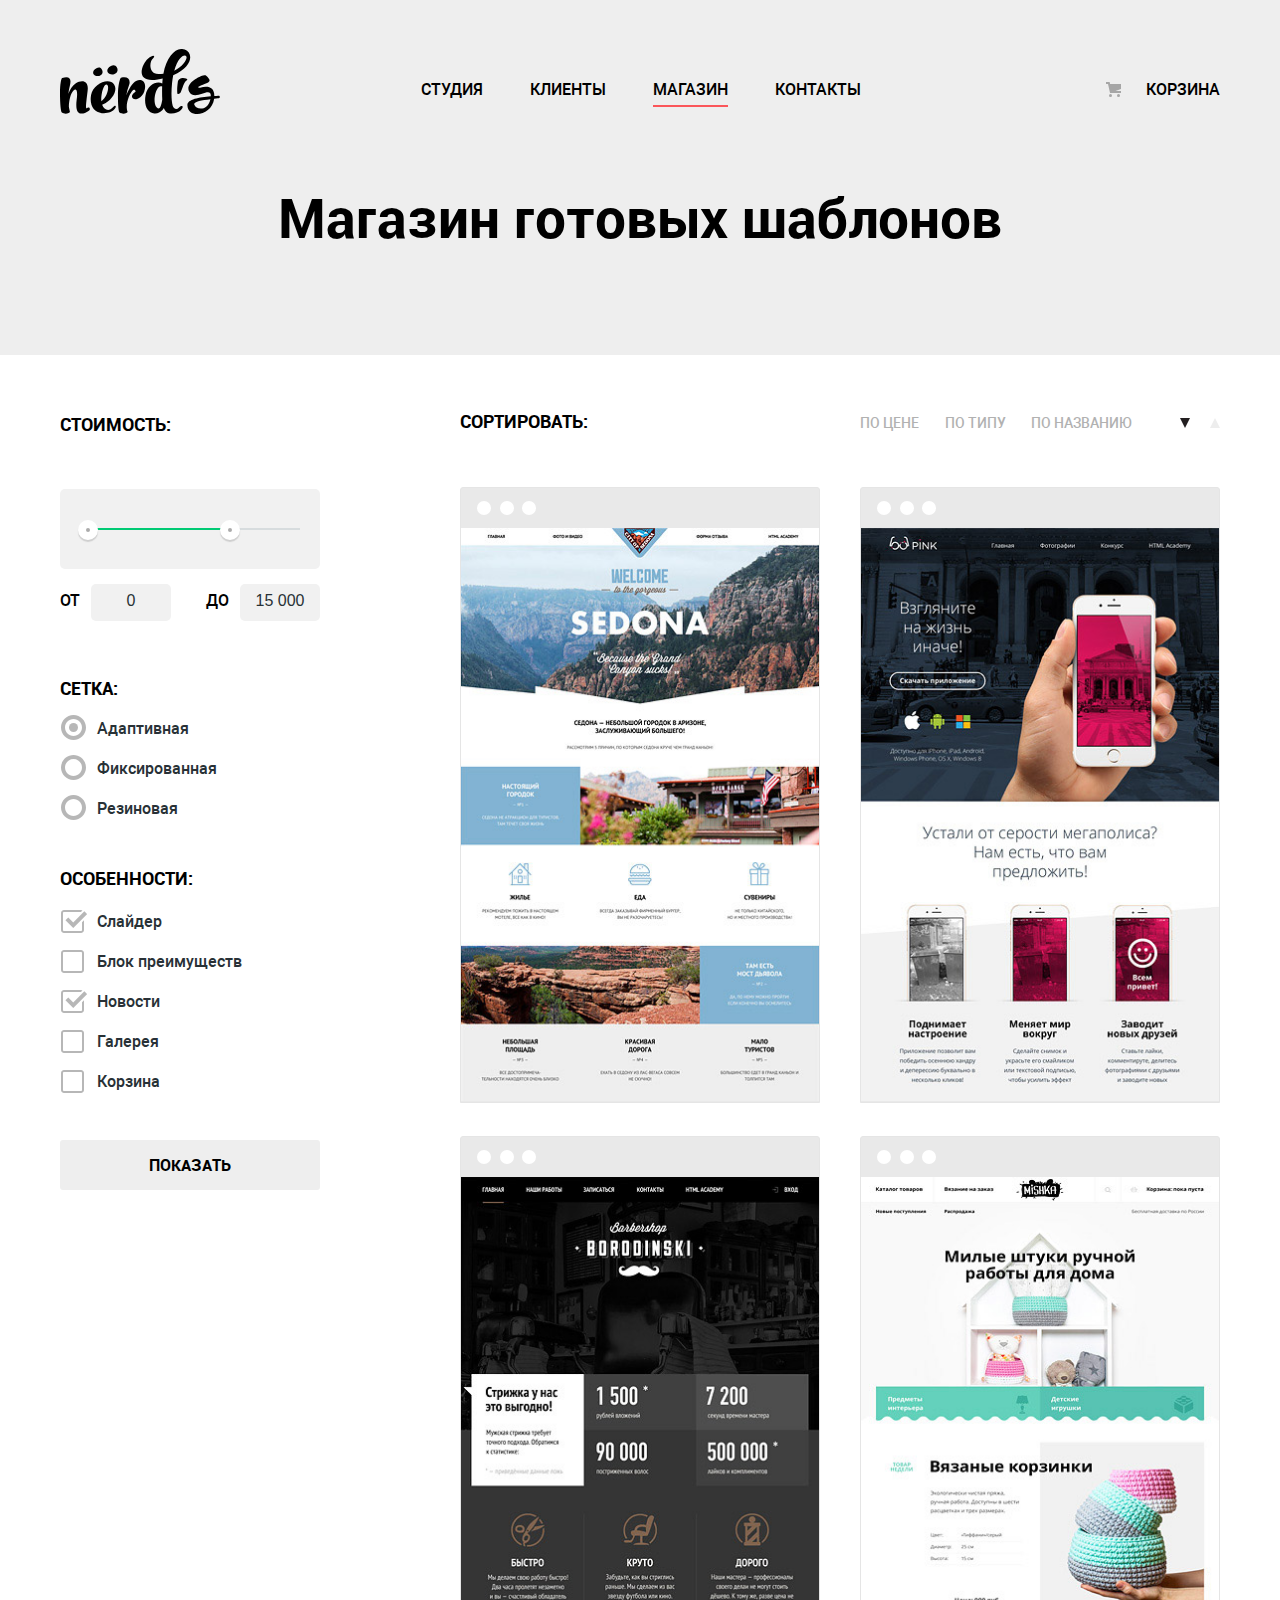
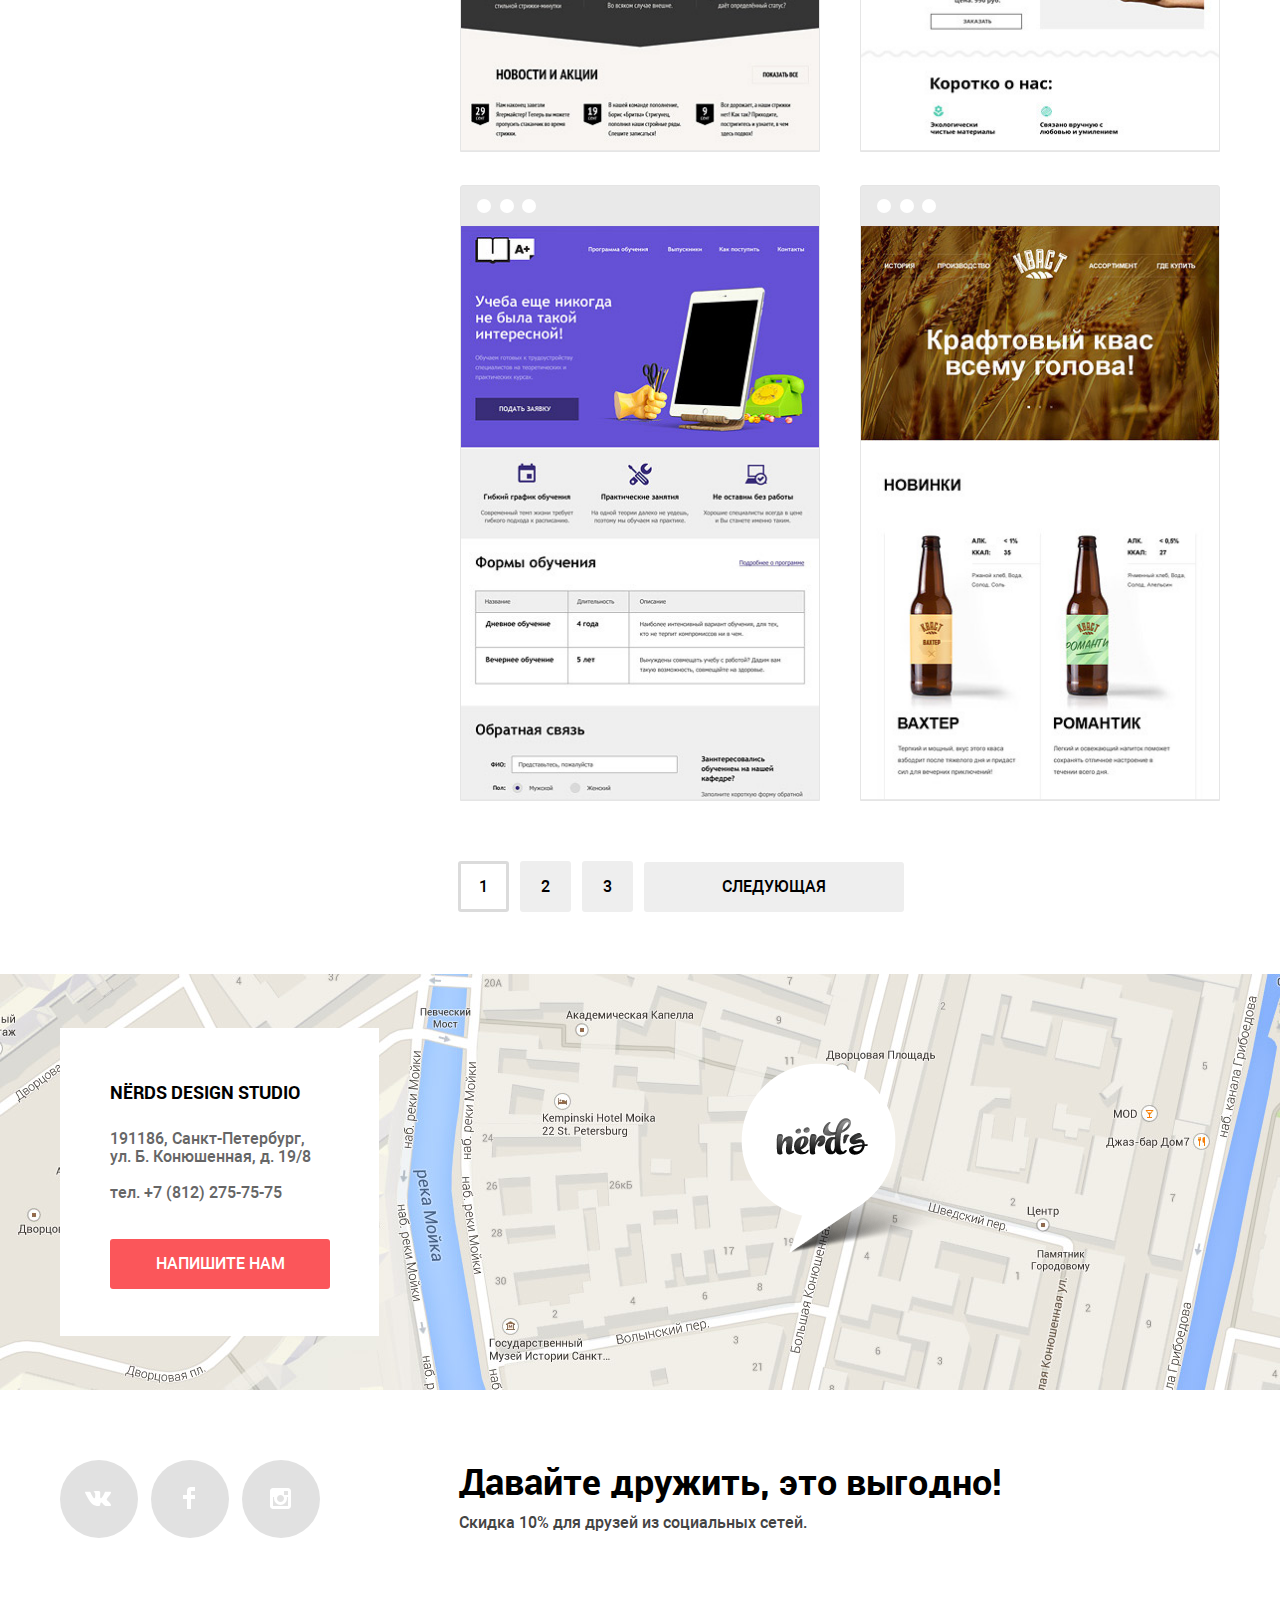
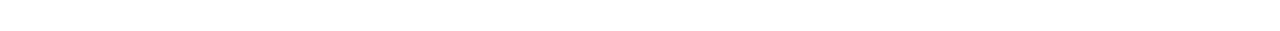
==== commit 4afd8b0a: "Проверка итогового проекта: подправил: Б2, Б6, Б11, Б15, Д25, Д19. в index.html переделал полнастю s" ====
--- a/catalog.html
+++ b/catalog.html
@@ -6,7 +6,6 @@
   <title>HTML Academy: Нёрдс</title>
   <link rel="stylesheet" href="css/normalize.css">
   <link rel="stylesheet" href="css/compressed.css">
-  <link rel="stylesheet" href="css/fonts.css">
 </head>
 
 <body class="inner-page">
--- a/css/compressed.css
+++ b/css/compressed.css
@@ -1 +1 @@
-@-webkit-keyframes bounce{0%{-webkit-transform:translateY(-2000px);transform:translateY(-2000px)}70%{-webkit-transform:translateY(30px);transform:translateY(30px)}90%{-webkit-transform:translateY(-10px);transform:translateY(-10px)}to{-webkit-transform:translateY(0);transform:translateY(0)}}@keyframes bounce{0%{-webkit-transform:translateY(-2000px);transform:translateY(-2000px)}70%{-webkit-transform:translateY(30px);transform:translateY(30px)}90%{-webkit-transform:translateY(-10px);transform:translateY(-10px)}to{-webkit-transform:translateY(0);transform:translateY(0)}}@-webkit-keyframes shake{0%,to{-webkit-transform:translateX(0);transform:translateX(0)}10%,30%,50%,70%,90%{-webkit-transform:translateX(-10px);transform:translateX(-10px)}20%,40%,60%,80%{-webkit-transform:translateX(10px);transform:translateX(10px)}}@keyframes shake{0%,to{-webkit-transform:translateX(0);transform:translateX(0)}10%,30%,50%,70%,90%{-webkit-transform:translateX(-10px);transform:translateX(-10px)}20%,40%,60%,80%{-webkit-transform:translateX(10px);transform:translateX(10px)}}body,html{margin:0;padding:0;font-family:"Roboto","Arial",sans-serif;font-size:16px;line-height:24px;font-weight:500}a{text-decoration:none}img{max-width:100%;height:auto}.visually-hidden:not(:focus):not(:hover),input[type=checkbox].visually-hidden,input[type=radio].visually-hidden{position:absolute;width:1px;height:1px;margin:-1px;border:0;padding:0;white-space:nowrap;-webkit-clip-path:inset(100%);clip-path:inset(100%);clip:rect(0 0 0 0);overflow:hidden}.wrapper{width:1160px;margin:0 auto}.main-header,.main-navigation{min-height:100px;background-color:#eee}.main-navigation{display:-webkit-box;display:-ms-flexbox;display:flex;-webkit-box-orient:horizontal;-webkit-box-direction:normal;-ms-flex-direction:row;flex-direction:row;-webkit-box-align:end;-ms-flex-align:end;align-items:flex-end;-ms-flex-wrap:wrap;flex-wrap:wrap;font-size:16px;font-weight:500;line-height:30px;color:#000}.main-header-logo{width:160px;height:65px}.main-header-logo:focus,.main-header-logo:hover{opacity:.8}.main-header-logo:active{opacity:.3}.main-nav-item,.user-navigation{display:-webkit-box;display:-ms-flexbox;display:flex;list-style:none}.main-nav-item{-ms-flex-wrap:wrap;flex-wrap:wrap;-webkit-box-pack:justify;-ms-flex-pack:justify;justify-content:space-between;min-width:440px;margin-bottom:7px;margin-left:161px}.user-navigation{max-width:180px;margin-bottom:-7px;margin-left:auto;margin-top:20px}.main-nav-item a,.user-navigation a{color:#000;text-transform:uppercase;display:block;vertical-align:middle}.user-navigation .basket{position:relative;margin-bottom:16px;padding-left:40px}.user-navigation .basket::before{content:"";position:absolute;top:7px;left:0;width:18px;height:18px;background-image:url(../img/cart-icon.svg);background-repeat:no-repeat;background-position:0 0}.main-nav-item a:hover,.user-navigation a:hover{color:#fb565a}.main-nav-item a:focus,.user-navigation a:focus{color:#000;opacity:.3}.main-nav-store-current{padding-left:0;border-bottom:2px solid #fb565a}.slider{position:relative;width:1160px;min-height:430px;overflow:hidden;margin-left:auto;margin-right:auto}.slider,.slider-wrapper{background-color:#eee}#check1:checked~.slider-controls .slider-control:nth-of-type(1)::after,#check2:checked~.slider-controls .slider-control:nth-of-type(2)::after,#check3:checked~.slider-controls .slider-control:nth-of-type(3)::after{opacity:.5}#check1:checked~.slider-slide-first,#check2:checked~.slider-slide-second,#check3:checked~.slider-slide-third{z-index:1;opacity:1}.slider-slide{position:absolute;z-index:0;width:1160px;height:430px;opacity:0}.slider-slide-first{background:url(../img/slide1.png) no-repeat 430px bottom}.slider-slide-second{background:url(../img/slide2.png) no-repeat right bottom}.slider-slide-third{background:url(../img/slide3.png) no-repeat right bottom}.slider-title{width:520px;margin-top:78px;margin-bottom:25px;font-size:55px;font-weight:400;line-height:55px}.slider-description{width:420px;margin-bottom:40px;font-size:16px;font-weight:400;line-height:24px;color:#283136}.slider-controls{position:absolute;bottom:96px;left:50%;z-index:2;display:-webkit-box;display:-ms-flexbox;display:flex;-webkit-box-align:center;-ms-flex-align:center;align-items:center;-webkit-box-pack:justify;-ms-flex-pack:justify;justify-content:space-between;width:90px;height:18px;margin-left:-45px}.slider-control{position:relative;display:block;width:18px;height:18px;overflow:hidden;text-indent:100%;cursor:pointer;background-color:#fff;border-radius:50%}.slider-control::after{content:"";position:absolute;top:50%;left:50%;width:4px;height:4px;margin-top:-4px;margin-left:-4px;background-color:#fff;border:2px solid #c2c2c2;border-radius:50%;opacity:0}.slider-control:focus::after,.slider-control:hover::after{opacity:1}.button{background-color:#fb565a;display:block;width:240px;padding:16px 0;font-size:16px;font-weight:500;line-height:18px;color:#fff;text-align:center;text-transform:uppercase;border:0;border-radius:3px}.button:active{color:rgba(255,255,255,.3);background-color:#d7373b;-webkit-box-shadow:inset 0 3px 0 0 rgba(0,1,1,.1);box-shadow:inset 0 3px 0 0 rgba(0,1,1,.1)}.services,.services-list{display:-webkit-box;display:-ms-flexbox;display:flex;-webkit-box-pack:justify;-ms-flex-pack:justify;justify-content:space-between}.services{-webkit-box-align:start;-ms-flex-align:start;align-items:flex-start;min-height:428px;padding-top:80px;color:#000;background-color:#fff;border-bottom:2px solid #eee}.services-list{width:100%;-ms-flex-wrap:wrap;flex-wrap:wrap;margin:0;padding:0 60px 0 0;list-style:none}.service-item{min-height:348px;width:300px}.services-title{font-size:24px;line-height:30px;font-weight:700;text-transform:uppercase;margin:21px 0 0}.services-list p{font-size:16px;line-height:24px;color:#283136;margin:14px 0 32px}.service-item .button{display:block;width:160px;padding:16px 0;font-size:16px;font-weight:500;line-height:18px;color:#fff;text-align:center;text-transform:uppercase;border:0;border-radius:3px}.service-item:nth-child(1) .button{background-color:#fb565a}.service-item:nth-child(2) .button{background-color:#00ca74}.service-item:nth-child(3) .button{background-color:#efc84a}.service-item:nth-child(1) .button:hover{background-color:#e74246}.service-item:nth-child(2) .button:hover{background-color:#00bc6c}.service-item:nth-child(3) .button:hover{background-color:#eab534}.service-item:nth-child(1) .button:active{background-color:#d7373b;color:rgba(255,255,255,.3)}.service-item:nth-child(2) .button:active{background-color:#00bc6c;color:rgba(255,255,255,.3)}.service-item:nth-child(3) .button:active{background-color:#e5a722;color:rgba(255,255,255,.3)}.about-us{display:-webkit-box;display:-ms-flexbox;display:flex;-webkit-box-align:start;-ms-flex-align:start;align-items:flex-start;-webkit-box-pack:justify;-ms-flex-pack:justify;justify-content:space-between;min-height:490px;padding-top:35px;color:#000;background-color:#fff;border-bottom:2px solid #eee}.about-us-column{width:680px}.about-us-column-logo{width:360px}.about-us-column-logo .about-us-subtitle{margin:14px 3px 40px 0;text-align:center}.about-us-column-logo .about-us-description{line-height:18px}.about-us-title{font-size:45px;font-weight:500;line-height:45px;margin:38px 0 33px}.about-us-description{font-size:16px;font-weight:400;line-height:24px;color:#283136;margin-bottom:39px;margin-top:12px}.about-us-subtitle{margin-bottom:24px;font-size:16px;line-height:24px;text-transform:uppercase}.about-us-list{font-size:16px;line-height:24px;padding:0;margin:0;list-style:none}.about-us-item{position:relative;padding-left:36px;margin-bottom:24px;color:#283136}.about-us-item:before{content:"";position:absolute;top:50%;left:0;width:25px;height:2px;margin-top:-1px;background-color:#fb565a}.about-us-logo{padding-top:5px;margin-bottom:15px}.about-us-num{display:inline-block;width:105px;margin:2px 10px 0 0;font-size:45px;font-weight:700;line-height:50px;vertical-align:top}.about-us-num sup{font-size:28px}.portfolio-list{display:-webkit-box;display:-ms-flexbox;display:flex;-webkit-box-align:center;-ms-flex-align:center;align-items:center;-webkit-box-pack:justify;-ms-flex-pack:justify;justify-content:space-between;min-height:164px;margin-bottom:80px;list-style:none;border-bottom:2px solid #eee}.our-products-item{position:relative;width:300px;text-align:center}.our-products-item:nth-child(1){margin-left:-60px}.our-products-item:nth-child(4){margin-right:-22px}.our-products-item:not(:last-of-type)::after{content:"";position:absolute;top:50%;right:0;width:2px;height:52px;margin-top:-35px;background:#eee}.portfolio img{opacity:.2}.portfolio img:hover{opacity:1}.portfolio img:active{opacity:.1}.map{width:100%;min-height:416px;background:url(../img/footer-map.jpg) no-repeat 50%}.map iframe{position:absolute;z-index:2;border:0;width:100%}.contacts{display:-webkit-box;display:-ms-flexbox;display:flex;-webkit-box-align:start;-ms-flex-align:start;align-items:flex-start;-webkit-box-orient:vertical;-webkit-box-direction:normal;-ms-flex-direction:column;flex-direction:column;-webkit-box-pack:start;-ms-flex-pack:start;justify-content:flex-start;position:absolute;width:319px;min-height:308px;padding-top:34px;padding-left:50px;margin:54px 0 0;color:#000;background-color:#fff;-webkit-box-sizing:border-box;box-sizing:border-box;z-index:3}.footer-map-marker{padding:89px 0 0 741px}.contacts-title{margin-bottom:4px;font-size:18px;font-weight:700;line-height:30px;text-transform:uppercase}.contacts-address,.contacts-phone{font-size:16px;line-height:18px;margin-bottom:2px;color:#666}.contacts-phone{margin-bottom:37px}.contacts .button{width:220px}.main-social{display:-webkit-box;display:-ms-flexbox;display:flex;-webkit-box-align:start;-ms-flex-align:start;align-items:flex-start;-webkit-box-pack:justify;-ms-flex-pack:justify;justify-content:space-between;min-height:217px;padding-top:70px;-webkit-box-sizing:border-box;box-sizing:border-box}.social-text{width:761px}.social-text h2{margin:8px 0 0;font-size:36px;font-weight:700;line-height:36px}.social-text p{font-size:16px;line-height:22px;color:#444;margin-top:8px}.main-social ul,.social-button{display:-webkit-box;display:-ms-flexbox;display:flex}.main-social ul{list-style:none;-ms-flex-wrap:wrap;flex-wrap:wrap;margin:0;padding:0;width:260px;-webkit-box-pack:justify;-ms-flex-pack:justify;justify-content:space-between}.social-button{width:78px;height:78px;background-color:#e1e1e1;-webkit-box-align:center;-ms-flex-align:center;align-items:center;-webkit-box-pack:center;-ms-flex-pack:center;justify-content:center;border-radius:50%}.social-button-fb::after,.social-button-ig::after,.social-button-vk::after{content:"";position:relative;top:50%;left:50%;width:26px;height:15px;margin-top:-80px;margin-left:-80px;background-image:url(../img/vk-icon.svg)}.social-button-fb::after,.social-button-ig::after{width:12px;height:22px;background-image:url(../img/fb-icon.svg)}.social-button-ig::after{width:21px;height:21px;background-image:url(../img/insta-icon.svg)}.social-button:focus,.social-button:hover{background-color:#e74246}.social-button:active{background-color:#d7373b}.social-button:active::after{opacity:.3}.main-header h1{margin:83px 0 36px;padding-bottom:103px;font-size:55px;line-height:55px;text-align:center}.range-filter{width:260px;margin-top:49px}.range-controls{-webkit-box-sizing:border-box;box-sizing:border-box;position:relative;height:80px;margin-bottom:15px;padding-top:39px;background-color:#f1f1f1;padding-right:20px;padding-left:20px;border-radius:5px}.range-controls .scale{height:2px;background:#d7dcde}.range-controls .bar{width:70%;height:2px;background:#00ca74}.range-controls .toggle{position:absolute;top:31px;left:0;width:4px;height:4px;padding:0;border:8px solid #fff;background-color:#ababab;-webkit-box-shadow:0 2px 1px 0 #cfcfcf;box-shadow:0 2px 1px 0 #cfcfcf;border-radius:50%;cursor:pointer}.range-controls .toggle-min{left:18px}.range-controls .toggle-max{left:160px}.price-controls{font-size:0}.price-controls label{display:inline-block;width:50%;font-size:16px;text-transform:uppercase;vertical-align:top}.price-controls input{width:80px;padding:8px 0 11px;margin-left:7px;font-size:16px;text-align:center;color:#283136;border:0;border-radius:5px;background:#f1f1f1}.max-price{text-align:right}.filters legend:nth-child(1){padding-top:22px}.filters legend{font-size:18px;font-weight:700;line-height:27px;text-transform:uppercase}.filter fieldset{padding:0;border:0;margin:0 0 34px}.filter fieldset:nth-of-type(2){margin-bottom:4px}.filter ul{list-style:none;line-height:20px;margin-top:1px}.filters label{font-size:16px;line-height:20px}.filter-input+label{color:#283136}.filter-input:hover+label{color:#000}.filter-input:disabled+label{color:rgba(40,49,54,.3)}input[type=checkbox]+label{position:relative;display:inline-block;vertical-align:top;cursor:pointer;margin-top:17px;margin-left:-3px;padding-bottom:3px}input[type=checkbox]+label::before{content:"";display:block;width:26px;height:26px;background:url(../img/checkbox-off.svg) no-repeat;position:absolute;top:-2px;left:-36px}input[type=checkbox]:checked+label::before{background:url(../img/checkbox-on.svg) no-repeat}input[type=radio]+label{position:relative;display:inline-block;vertical-align:top;cursor:pointer;margin-top:14px;margin-left:-3px;padding-bottom:6px}input[type=radio]+label::before{content:"";display:block;width:26px;height:26px;background:url(../img/radio-off.svg) no-repeat;position:absolute;top:-4px;left:-36px}input[type=radio]:checked+label::before{background:url(../img/radio-on.svg) no-repeat}input[type=checkbox]+label::before,input[type=checkbox]:checked+label::before,input[type=radio]+label::before,input[type=radio]:checked+label::before{opacity:.4}input[type=checkbox]:hover+label::before,input[type=checkbox]:hover:checked+label::before,input[type=radio]:hover+label::before,input[type=radio]:hover:checked+label::before{opacity:1}input[type=checkbox]:focus+label::before,input[type=checkbox]:focus:checked+label::before,input[type=radio]:focus+label::before,input[type=radio]:focus:checked+label::before{opacity:1}input[type=checkbox]:disabled+label::before,input[type=checkbox]:disabled:checked+label::before,input[type=radio]:disabled+label::before,input[type=radio]:disabled:checked+label::before{opacity:.3}.filter-button{display:inline-block;vertical-align:top;width:260px;padding:18px 0 14px;font:inherit;font-size:16px;font-weight:700;line-height:18px;color:#000;text-transform:uppercase;text-align:center;text-decoration:none;background-color:#eee;border:0;border-radius:3px;cursor:pointer;margin-top:-5px}.filter-button:hover{color:#000;background-color:#dfdfdf;border:0}.filter-button:focus{color:rgba(0,0,0,.1);background-color:#d5d5d5;-webkit-box-shadow:inset 0 3px 0 0 rgba(0,1,1,.1);box-shadow:inset 0 3px 0 0 rgba(0,1,1,.1);border:0;outline:0}.catalog{width:760px}.catalog-columns,.catalog-option,.sort{display:-webkit-box;display:-ms-flexbox;display:flex;-webkit-box-pack:justify;-ms-flex-pack:justify;justify-content:space-between}.sort{-webkit-box-align:baseline;-ms-flex-align:baseline;align-items:baseline;margin-bottom:30px}.sort h3{font-size:18px;font-weight:700;line-height:30px;color:#000;text-transform:uppercase}.catalog-option{min-width:272px;margin-left:auto;list-style:none}.catalog-option-functional,.catalog-option-price,.catalog-option-type{font-size:14px;line-height:18px;color:#000;text-decoration:none;text-transform:uppercase;opacity:.3}.catalog-option a:focus,.catalog-option a:hover{opacity:.6}.catalog-option a:active{opacity:1}.catalog-arrow-control:focus,.catalog-arrow-control:hover,.catalog-option-current:active,.catalog-option-current:focus,.catalog-option-current:hover{opacity:1}.catalog-arrow-down-up{display:-webkit-box;display:-ms-flexbox;display:flex;-webkit-box-pack:justify;-ms-flex-pack:justify;justify-content:space-between;width:40px;margin-left:48px}.catalog-arrow-control{cursor:pointer;border:5px solid #a6a6a6;border-bottom:none;border-color:#a6a6a6 transparent;border-top-width:10px;opacity:.2}.catalog-arrow-up{border-top:none;border-bottom:10px solid #a6a6a6}.catalog-arrow-active{border-color:#231f20 transparent;opacity:1}.item-card,.items{display:-webkit-box;display:-ms-flexbox;display:flex}.items{-ms-flex-wrap:wrap;flex-wrap:wrap;-webkit-box-pack:justify;-ms-flex-pack:justify;justify-content:space-between}.item-card{-webkit-box-sizing:border-box;box-sizing:border-box;position:relative;-webkit-box-orient:vertical;-webkit-box-direction:normal;-ms-flex-direction:column;flex-direction:column;text-align:center;overflow:hidden;width:360px;height:616px;margin-bottom:33px;padding-top:40px;background-color:#e9e9e9;border:1px solid #e5e5e5;border-top-right-radius:3px;border-top-left-radius:3px}.item-card:focus,.item-card:hover{background-color:#4d4d4d}.item-dots,.item-dots::after,.item-dots::before{position:absolute;top:13px;left:16px;width:14px;height:14px;background-color:#fff;border-radius:50%}.item-dots::after,.item-dots::before{content:"";top:0;left:23px}.item-dots::after{left:45px}.item-description{position:absolute;left:0;bottom:0;width:100%;height:auto;min-height:220px;padding-top:30px;padding-bottom:10px;-webkit-box-sizing:border-box;box-sizing:border-box;background-color:#eee;-webkit-transition:all .2s;-o-transition:all .2s;transition:all .2s;opacity:0;visibility:hidden}.item-card:focus .item-description,.item-card:hover .item-description{opacity:1;visibility:visible}.item-card:hover{-webkit-box-shadow:0 6px 15px rgba(0,1,1,.25);box-shadow:0 6px 15px rgba(0,1,1,.25)}.item-title{font-size:18px;line-height:30px;color:#000;font-weight:700;text-transform:uppercase;text-align:center}.item-description .button,.item-text{font-size:16px;line-height:18px;text-align:center}.item-text{margin:13px 0 30px;color:#666}.item-description .button{background-color:#fb565a;display:block;margin-left:80px;width:200px;font-weight:500;color:#fff;text-transform:uppercase;border:0;border-radius:3px}.button:focus,.button:hover{background-color:#e74246}.item-description .button:active{color:#fff;background-color:#d7373b;-webkit-box-shadow:inset 0 3px 0 0 rgba(0,1,1,.1);box-shadow:inset 0 3px 0 0 rgba(0,1,1,.1)}.pagination{width:480px;height:140px}.pagination-list{display:-webkit-box;display:-ms-flexbox;display:flex;-webkit-box-align:center;-ms-flex-align:center;align-items:center;padding:0;margin:28px 0 0 -2px;list-style:none}.pagination-item a{background-color:#eee;padding:16px 21px;margin-right:11px;font-size:16px;font-weight:500;line-height:18px;color:#000;text-align:center;text-transform:uppercase;border-radius:3px}.pagination-item a:focus,.pagination-item a:hover{background-color:#dfdfdf}.pagination-item a:active{color:rgba(0,0,0,.3);background-color:#d5d5d5;-webkit-box-shadow:inset 0 3px 0 0 rgba(0,1,1,.1);box-shadow:inset 0 3px 0 0 rgba(0,1,1,.1)}.pagination-item-current a{padding:13px 18px;background-color:#fff;border:3px solid #dbdbdb}.pagination-item-current a:focus,.pagination-item-current a:hover{background:0 0}.pagination-item-current a:active{color:#000;background:0 0;-webkit-box-shadow:none;box-shadow:none}.next{-webkit-box-sizing:border-box;box-sizing:border-box;display:block;width:260px;height:50px}.modal-fixed-overlay{text-align:center;white-space:nowrap}.modal-fixed-overlay::after{display:inline-block;vertical-align:middle;width:0;height:100%;content:''}.modal{position:fixed;bottom:180px;left:50%;z-index:3;display:none;width:960px;height:590px;padding:68px 100px 83px;margin-left:-480px;color:#000;background-color:#fff;-webkit-box-shadow:0 20px 40px 0 rgba(0,1,1,.75);box-shadow:0 20px 40px 0 rgba(0,1,1,.75);-webkit-box-sizing:border-box;box-sizing:border-box}.modal-show{display:block;-webkit-animation:bounce .6s;animation:bounce .6s}.modal-error{-webkit-animation:shake .6s;animation:shake .6s}.modal-container{margin:0;padding:0;min-width:220px;text-align:left;white-space:normal;background-color:#fff;color:#000}.modal-close{position:absolute;right:58px;width:24px;min-height:24px;background-image:url(../img/close-cross.svg);background-repeat:no-repeat;opacity:.3}.modal-close:focus,.modal-close:hover{opacity:1}.modal-close:active{opacity:.1}.modal-title{width:100%;margin-top:0;margin-bottom:40px;font-size:45px;line-height:45px}.feedback,.feedback-label{display:-webkit-box;display:-ms-flexbox;display:flex;-webkit-box-pack:justify;-ms-flex-pack:justify;justify-content:space-between}.feedback{-ms-flex-line-pack:justify;align-content:space-between;-webkit-box-align:start;-ms-flex-align:start;align-items:flex-start;-ms-flex-wrap:wrap;flex-wrap:wrap;margin:0 auto;width:760px;height:353px}.feedback .button{width:260px;margin-top:20px}.feedback-label{font-size:16px;color:#283136;-webkit-box-orient:vertical;-webkit-box-direction:normal;-ms-flex-direction:column;flex-direction:column;width:100%;height:145px;font-weight:700;line-height:18px}.feedback-label-email,.feedback-label-name{width:360px;height:77px}.feedback-input{border:2px solid #d7dcde;border-radius:3px;font-size:16px;color:#283136;width:100%;height:50px;padding:14px 13px;line-height:18px;color:rgba(68,68,68,.5);outline:0}.feedback-input:hover{border-color:#b4b9bb}.feedback-input:focus{color:#e74246;border-color:#e74246}.feedback-text-field{border:2px solid #d7dcde;border-radius:3px;font-size:16px;color:#283136;width:100%;height:115px;padding:14px 13px;line-height:18px;color:rgba(68,68,68,.5);outline:0}.feedback-text-field:hover{border-color:#b4b9bb}.feedback-text-field:focus{color:#e74246;border-color:#e74246}
+@-webkit-keyframes bounce{0%{-webkit-transform:translateY(-2000px);transform:translateY(-2000px)}70%{-webkit-transform:translateY(30px);transform:translateY(30px)}90%{-webkit-transform:translateY(-10px);transform:translateY(-10px)}to{-webkit-transform:translateY(0);transform:translateY(0)}}@keyframes bounce{0%{-webkit-transform:translateY(-2000px);transform:translateY(-2000px)}70%{-webkit-transform:translateY(30px);transform:translateY(30px)}90%{-webkit-transform:translateY(-10px);transform:translateY(-10px)}to{-webkit-transform:translateY(0);transform:translateY(0)}}@-webkit-keyframes shake{0%,to{-webkit-transform:translateX(0);transform:translateX(0)}10%,30%,50%,70%,90%{-webkit-transform:translateX(-10px);transform:translateX(-10px)}20%,40%,60%,80%{-webkit-transform:translateX(10px);transform:translateX(10px)}}@keyframes shake{0%,to{-webkit-transform:translateX(0);transform:translateX(0)}10%,30%,50%,70%,90%{-webkit-transform:translateX(-10px);transform:translateX(-10px)}20%,40%,60%,80%{-webkit-transform:translateX(10px);transform:translateX(10px)}}@font-face{font-family:"Roboto";src:local("Roboto"),url(../fonts/roboto.woff) format("woff"),url(../fonts/roboto.woff2) format("woff2");font-weight:400;font-style:normal}@font-face{font-family:"Roboto";src:local("Roboto"),url(../fonts/robotobold.woff) format("woff"),url(../forms/robotobold.woff2) format("woff2");font-weight:700;font-style:normal}@font-face{font-family:"Roboto";src:local("Roboto"),url(../fonts/robotomedium.woff) format("woff"),url(../fonts/robotomedium.woff2) format("woff2")}body,html{margin:0;padding:0;font-family:"Roboto","Arial",sans-serif;font-size:16px;line-height:24px;font-weight:500}a{text-decoration:none}img{max-width:100%;height:auto}.visually-hidden:not(:focus):not(:hover),input[type=checkbox].visually-hidden,input[type=radio].visually-hidden{position:absolute;width:1px;height:1px;margin:-1px;border:0;padding:0;white-space:nowrap;-webkit-clip-path:inset(100%);clip-path:inset(100%);clip:rect(0 0 0 0);overflow:hidden}.wrapper{width:1160px;margin:0 auto}.main-header{padding-top:14px;background-color:#eee}.main-navigation{min-height:100px;display:-webkit-box;display:-ms-flexbox;display:flex;-webkit-box-orient:horizontal;-webkit-box-direction:normal;-ms-flex-direction:row;flex-direction:row;-webkit-box-align:end;-ms-flex-align:end;align-items:flex-end;-ms-flex-wrap:wrap;flex-wrap:wrap;font-size:16px;font-weight:500;line-height:30px;color:#000;background-color:#eee}.main-header-logo{width:160px;height:65px}.main-header-logo:focus,.main-header-logo:hover{opacity:.8}.main-header-logo:active{opacity:.3}.main-nav-item,.user-navigation{display:-webkit-box;display:-ms-flexbox;display:flex;list-style:none}.main-nav-item{-ms-flex-wrap:wrap;flex-wrap:wrap;-webkit-box-pack:justify;-ms-flex-pack:justify;justify-content:space-between;min-width:440px;margin-bottom:7px;margin-left:161px}.user-navigation{max-width:180px;margin-bottom:-7px;margin-left:auto;margin-top:20px}.main-nav-item a,.user-navigation a{color:#000;text-transform:uppercase;display:block;vertical-align:middle}.user-navigation .basket{position:relative;margin-bottom:16px;padding-left:40px}.user-navigation .basket::before{content:"";position:absolute;top:7px;left:0;width:18px;height:18px;background-image:url(../img/cart-icon.svg);background-repeat:no-repeat;background-position:0 0}.main-nav-item a:hover,.user-navigation a:hover{color:#fb565a}.main-nav-item a:focus,.user-navigation a:focus{color:#000;opacity:.3}.main-nav-store-current{padding-left:0;border-bottom:2px solid #fb565a}.slider-wrapper{position:relative;background-color:#eee}.slider{width:1160px;min-height:430px;margin:0 auto;-webkit-box-sizing:border-box;box-sizing:border-box}.slider-controls label{position:relative;display:inline-block;width:18px;height:18px;padding:8px;border-radius:50%;cursor:pointer}.slider-controls label::after{content:"";position:absolute;top:8px;left:8px;z-index:1;width:18px;height:18px;background:#fff;border-radius:50%}.slider-list{margin:0;padding:0;list-style:none}.slider-slide{display:none;padding:78px 0 80px}.slider-slide:nth-child(1){background-image:url(../img/slide1.png);background-repeat:no-repeat;background-position:93% 18px}.slider-slide:nth-child(2),.slider-slide:nth-child(3){background-image:url(../img/slide2.png);background-repeat:no-repeat;background-position:100% 0}.slider-slide:nth-child(3){background-image:url(../img/slide3.png);background-position:100% 20px}#product-1:checked~.slider-list .slider-slide:nth-child(1),#product-2:checked~.slider-list .slider-slide:nth-child(2),#product-3:checked~.slider-list .slider-slide:nth-child(3){display:block}#product-1:checked~.slider-controls .slider-controls-item--1::before,#product-2:checked~.slider-controls .slider-controls-item--2::before,#product-3:checked~.slider-controls .slider-controls-item--3::before{content:"";position:absolute;left:50%;top:50%;z-index:2;width:4px;height:4px;margin:-4px;background-color:inherit;border:2px solid #c1c1c1;border-radius:50%}.slider-title{width:520px;margin-bottom:25px;margin-top:0;font-size:55px;font-weight:400;line-height:55px}.slider-description{width:420px;margin-bottom:40px;font-size:16px;font-weight:400;line-height:24px;color:#283136}.slider-controls{position:absolute;bottom:96px;left:50%;z-index:2;display:-webkit-box;display:-ms-flexbox;display:flex;-webkit-box-align:center;-ms-flex-align:center;align-items:center;-webkit-box-pack:justify;-ms-flex-pack:justify;justify-content:space-between;height:18px;margin-left:-51px}.slider-control{position:relative;display:block;width:18px;height:18px;overflow:hidden;text-indent:100%;cursor:pointer;background-color:#fff;border-radius:50%}.slider-control::after{content:"";position:absolute;top:50%;left:50%;width:4px;height:4px;margin-top:-4px;margin-left:-4px;background-color:#fff;border:2px solid #c2c2c2;border-radius:50%;opacity:0}.slider-control:focus::after,.slider-control:hover::after{opacity:1}.button{background-color:#fb565a;display:block;width:240px;padding:16px 0;font-size:16px;font-weight:500;line-height:18px;color:#fff;text-align:center;text-transform:uppercase;border:0;border-radius:3px}.button:active{color:rgba(255,255,255,.3);background-color:#d7373b;-webkit-box-shadow:inset 0 3px 0 0 rgba(0,1,1,.1);box-shadow:inset 0 3px 0 0 rgba(0,1,1,.1)}.services,.services-list{display:-webkit-box;display:-ms-flexbox;display:flex;-webkit-box-pack:justify;-ms-flex-pack:justify;justify-content:space-between}.services{-webkit-box-align:start;-ms-flex-align:start;align-items:flex-start;min-height:428px;padding-top:80px;color:#000;background-color:#fff;border-bottom:2px solid #eee}.services-list{width:100%;-ms-flex-wrap:wrap;flex-wrap:wrap;margin:0;padding:0 60px 0 0;list-style:none}.service-item{min-height:348px;width:300px}.services-title{font-size:24px;line-height:30px;font-weight:700;text-transform:uppercase;margin:21px 0 0}.services-list p{font-size:16px;line-height:24px;color:#283136;margin:14px 0 32px}.service-item .button{display:block;width:160px;padding:16px 0;font-size:16px;font-weight:500;line-height:18px;color:#fff;text-align:center;text-transform:uppercase;border:0;border-radius:3px}.service-item:nth-child(1) .button{background-color:#fb565a}.service-item:nth-child(2) .button{background-color:#00ca74}.service-item:nth-child(3) .button{background-color:#efc84a}.service-item:nth-child(1) .button:hover{background-color:#e74246}.service-item:nth-child(2) .button:hover{background-color:#00bc6c}.service-item:nth-child(3) .button:hover{background-color:#eab534}.service-item:nth-child(1) .button:active{background-color:#d7373b;color:rgba(255,255,255,.3)}.service-item:nth-child(2) .button:active{background-color:#00bc6c;color:rgba(255,255,255,.3)}.service-item:nth-child(3) .button:active{background-color:#e5a722;color:rgba(255,255,255,.3)}.about-us{display:-webkit-box;display:-ms-flexbox;display:flex;-webkit-box-align:start;-ms-flex-align:start;align-items:flex-start;-webkit-box-pack:justify;-ms-flex-pack:justify;justify-content:space-between;min-height:490px;padding-top:35px;color:#000;background-color:#fff;border-bottom:2px solid #eee}.about-us-column{width:680px}.about-us-column-logo{width:360px}.about-us-column-logo .about-us-subtitle{margin:14px 3px 40px 0;text-align:center}.about-us-column-logo .about-us-description{line-height:18px}.about-us-title{font-size:45px;font-weight:500;line-height:45px;margin:38px 0 33px}.about-us-description{font-size:16px;font-weight:400;line-height:24px;color:#283136;margin-bottom:39px;margin-top:12px}.about-us-subtitle{margin-bottom:24px;font-size:16px;line-height:24px;text-transform:uppercase}.about-us-list{font-size:16px;line-height:24px;padding:0;margin:0;list-style:none}.about-us-item{position:relative;padding-left:36px;margin-bottom:24px;color:#283136}.about-us-item:before{content:"";position:absolute;top:50%;left:0;width:25px;height:2px;margin-top:-1px;background-color:#fb565a}.about-us-logo{padding-top:5px;margin-bottom:15px}.about-us-num{display:inline-block;width:105px;margin:2px 10px 0 0;font-size:45px;font-weight:700;line-height:50px;vertical-align:top}.about-us-num sup{font-size:28px}.portfolio-list{display:-webkit-box;display:-ms-flexbox;display:flex;-webkit-box-align:center;-ms-flex-align:center;align-items:center;-webkit-box-pack:justify;-ms-flex-pack:justify;justify-content:space-between;min-height:164px;margin-bottom:80px;list-style:none;border-bottom:2px solid #eee}.our-products-item{position:relative;width:300px;text-align:center}.our-products-item:nth-child(1){margin-left:-60px}.our-products-item:nth-child(4){margin-right:-22px}.our-products-item:not(:last-of-type)::after{content:"";position:absolute;top:50%;right:0;width:2px;height:52px;margin-top:-35px;background:#eee}.portfolio img{opacity:.2}.portfolio img:hover{opacity:1}.portfolio img:active{opacity:.1}.map{width:100%;min-height:416px;background:url(../img/footer-map.jpg) no-repeat 50%}.map iframe{position:absolute;z-index:2;border:0;width:100%}.contacts{display:-webkit-box;display:-ms-flexbox;display:flex;-webkit-box-align:start;-ms-flex-align:start;align-items:flex-start;-webkit-box-orient:vertical;-webkit-box-direction:normal;-ms-flex-direction:column;flex-direction:column;-webkit-box-pack:start;-ms-flex-pack:start;justify-content:flex-start;position:absolute;width:319px;min-height:308px;padding-top:34px;padding-left:50px;margin:54px 0 0;color:#000;background-color:#fff;-webkit-box-sizing:border-box;box-sizing:border-box;z-index:3}.footer-map-marker{padding:89px 0 0 741px}.contacts-title{margin-bottom:4px;font-size:18px;font-weight:700;line-height:30px;text-transform:uppercase}.contacts-address,.contacts-phone{font-size:16px;line-height:18px;margin-bottom:2px;color:#666}.contacts-phone{margin-bottom:37px}.contacts .button{width:220px}.main-social{display:-webkit-box;display:-ms-flexbox;display:flex;-webkit-box-align:start;-ms-flex-align:start;align-items:flex-start;-webkit-box-pack:justify;-ms-flex-pack:justify;justify-content:space-between;min-height:217px;padding-top:70px;-webkit-box-sizing:border-box;box-sizing:border-box}.social-text{width:761px}.social-text h2{margin:8px 0 0;font-size:36px;font-weight:700;line-height:36px}.social-text p{font-size:16px;line-height:22px;color:#444;margin-top:8px}.main-social ul,.social-button{display:-webkit-box;display:-ms-flexbox;display:flex}.main-social ul{list-style:none;-ms-flex-wrap:wrap;flex-wrap:wrap;margin:0;padding:0;width:260px;-webkit-box-pack:justify;-ms-flex-pack:justify;justify-content:space-between}.social-button{width:78px;height:78px;background-color:#e1e1e1;-webkit-box-align:center;-ms-flex-align:center;align-items:center;-webkit-box-pack:center;-ms-flex-pack:center;justify-content:center;border-radius:50%}.social-button-fb::after,.social-button-ig::after,.social-button-vk::after{content:"";position:relative;top:50%;left:50%;width:26px;height:15px;margin-top:-80px;margin-left:-80px;background-image:url(../img/vk-icon.svg)}.social-button-fb::after,.social-button-ig::after{width:12px;height:22px;background-image:url(../img/fb-icon.svg)}.social-button-ig::after{width:21px;height:21px;background-image:url(../img/insta-icon.svg)}.social-button:focus,.social-button:hover{background-color:#e74246}.social-button:active{background-color:#d7373b}.social-button:active::after{opacity:.3}.main-header h1{margin:83px 0 36px;padding-bottom:103px;font-size:55px;line-height:55px;text-align:center}.range-filter{width:260px;margin-top:49px}.range-controls{-webkit-box-sizing:border-box;box-sizing:border-box;position:relative;height:80px;margin-bottom:15px;padding-top:39px;background-color:#f1f1f1;padding-right:20px;padding-left:20px;border-radius:5px}.range-controls .scale{height:2px;background:#d7dcde}.range-controls .bar{width:70%;height:2px;background:#00ca74}.range-controls .toggle{position:absolute;top:31px;left:0;width:4px;height:4px;padding:0;border:8px solid #fff;background-color:#ababab;-webkit-box-shadow:0 2px 1px 0 #cfcfcf;box-shadow:0 2px 1px 0 #cfcfcf;border-radius:50%;cursor:pointer}.range-controls .toggle-min{left:18px}.range-controls .toggle-max{left:160px}.price-controls{font-size:0}.price-controls label{display:inline-block;width:50%;font-size:16px;text-transform:uppercase;vertical-align:top}.price-controls input{width:80px;padding:8px 0 11px;margin-left:7px;font-size:16px;text-align:center;color:#283136;border:0;border-radius:5px;background:#f1f1f1}.max-price{text-align:right}.filters legend:nth-child(1){padding-top:22px}.filters legend{font-size:18px;font-weight:700;line-height:27px;text-transform:uppercase}.filter fieldset{padding:0;border:0;margin:0 0 34px}.filter fieldset:nth-of-type(2){margin-bottom:4px}.filter ul{list-style:none;line-height:20px;margin-top:1px}.filters label{font-size:16px;line-height:20px}.filter-input+label{color:#283136}.filter-input:hover+label{color:#000}.filter-input:disabled+label{color:rgba(40,49,54,.3)}.filter input[type=checkbox]+label{position:relative;display:inline-block;vertical-align:top;cursor:pointer;margin-top:17px;margin-left:-3px;padding-bottom:3px}.filter input[type=checkbox]+label::before{content:"";display:block;width:26px;height:26px;background:url(../img/checkbox-off.svg) no-repeat;position:absolute;top:-2px;left:-36px}.filter input[type=checkbox]:checked+label::before{background:url(../img/checkbox-on.svg) no-repeat}.filter input[type=radio]+label{position:relative;display:inline-block;vertical-align:top;cursor:pointer;margin-top:14px;margin-left:-3px;padding-bottom:6px}.filter input[type=radio]+label::before{content:"";display:block;width:26px;height:26px;background:url(../img/radio-off.svg) no-repeat;position:absolute;top:-4px;left:-36px}.filter input[type=radio]:checked+label::before{background:url(../img/radio-on.svg) no-repeat}.filter input[type=checkbox]+label::before,input[type=checkbox]:checked+label::before,input[type=radio]+label::before,input[type=radio]:checked+label::before{opacity:.4}.filter input[type=checkbox]:hover+label::before,input[type=checkbox]:hover:checked+label::before,input[type=radio]:hover+label::before,input[type=radio]:hover:checked+label::before{opacity:1}.filter input[type=checkbox]:focus+label::before,input[type=checkbox]:focus:checked+label::before,input[type=radio]:focus+label::before,input[type=radio]:focus:checked+label::before{opacity:1}.filter input[type=checkbox]:disabled+label::before,input[type=checkbox]:disabled:checked+label::before,input[type=radio]:disabled+label::before,input[type=radio]:disabled:checked+label::before{opacity:.3}.filter-button{display:inline-block;vertical-align:top;width:260px;padding:18px 0 14px;font:inherit;font-size:16px;font-weight:700;line-height:18px;color:#000;text-transform:uppercase;text-align:center;text-decoration:none;background-color:#eee;border:0;border-radius:3px;cursor:pointer;margin-top:-5px}.filter-button:hover{color:#000;background-color:#dfdfdf;border:0}.filter-button:focus{color:rgba(0,0,0,.1);background-color:#d5d5d5;-webkit-box-shadow:inset 0 3px 0 0 rgba(0,1,1,.1);box-shadow:inset 0 3px 0 0 rgba(0,1,1,.1);border:0;outline:0}.catalog{width:760px}.catalog-columns,.catalog-option,.sort{display:-webkit-box;display:-ms-flexbox;display:flex;-webkit-box-pack:justify;-ms-flex-pack:justify;justify-content:space-between}.sort{-webkit-box-align:baseline;-ms-flex-align:baseline;align-items:baseline;margin-bottom:30px}.sort h3{font-size:18px;font-weight:700;line-height:30px;color:#000;text-transform:uppercase}.catalog-option{min-width:272px;margin-left:auto;list-style:none}.catalog-option-functional,.catalog-option-price,.catalog-option-type{font-size:14px;line-height:18px;color:#000;text-decoration:none;text-transform:uppercase;opacity:.3}.catalog-option a:focus,.catalog-option a:hover{opacity:.6}.catalog-option a:active{opacity:1}.catalog-arrow-control:focus,.catalog-arrow-control:hover,.catalog-option-current:active,.catalog-option-current:focus,.catalog-option-current:hover{opacity:1}.catalog-arrow-down-up{display:-webkit-box;display:-ms-flexbox;display:flex;-webkit-box-pack:justify;-ms-flex-pack:justify;justify-content:space-between;width:40px;margin-left:48px}.catalog-arrow-control{cursor:pointer;border:5px solid #a6a6a6;border-bottom:none;border-color:#a6a6a6 transparent;border-top-width:10px;opacity:.2}.catalog-arrow-up{border-top:none;border-bottom:10px solid #a6a6a6}.catalog-arrow-active{border-color:#231f20 transparent;opacity:1}.item-card,.items{display:-webkit-box;display:-ms-flexbox;display:flex}.items{-ms-flex-wrap:wrap;flex-wrap:wrap;-webkit-box-pack:justify;-ms-flex-pack:justify;justify-content:space-between}.item-card{-webkit-box-sizing:border-box;box-sizing:border-box;position:relative;-webkit-box-orient:vertical;-webkit-box-direction:normal;-ms-flex-direction:column;flex-direction:column;text-align:center;overflow:hidden;width:360px;height:616px;margin-bottom:33px;padding-top:40px;background-color:#e9e9e9;border:1px solid #e5e5e5;border-top-right-radius:3px;border-top-left-radius:3px}.item-card:focus,.item-card:hover{background-color:#4d4d4d}.item-dots,.item-dots::after,.item-dots::before{position:absolute;top:13px;left:16px;width:14px;height:14px;background-color:#fff;border-radius:50%}.item-dots::after,.item-dots::before{content:"";top:0;left:23px}.item-dots::after{left:45px}.item-description{position:absolute;left:0;bottom:0;width:100%;height:auto;min-height:220px;padding-top:30px;padding-bottom:10px;-webkit-box-sizing:border-box;box-sizing:border-box;background-color:#eee;-webkit-transition:all .2s;-o-transition:all .2s;transition:all .2s;opacity:0;visibility:hidden}.item-card:focus .item-description,.item-card:hover .item-description{opacity:1;visibility:visible}.item-card:hover{-webkit-box-shadow:0 6px 15px rgba(0,1,1,.25);box-shadow:0 6px 15px rgba(0,1,1,.25)}.item-title{font-size:18px;line-height:30px;color:#000;font-weight:700;text-transform:uppercase;text-align:center}.item-description .button,.item-text{font-size:16px;line-height:18px;text-align:center}.item-text{margin:13px 0 30px;color:#666}.item-description .button{background-color:#fb565a;display:block;margin-left:80px;width:200px;font-weight:500;color:#fff;text-transform:uppercase;border:0;border-radius:3px}.button:focus,.button:hover{background-color:#e74246}.item-description .button:active{color:#fff;background-color:#d7373b;-webkit-box-shadow:inset 0 3px 0 0 rgba(0,1,1,.1);box-shadow:inset 0 3px 0 0 rgba(0,1,1,.1)}.pagination{width:480px;height:140px}.pagination-list{display:-webkit-box;display:-ms-flexbox;display:flex;-webkit-box-align:center;-ms-flex-align:center;align-items:center;padding:0;margin:28px 0 0 -2px;list-style:none}.pagination-item a{background-color:#eee;padding:16px 21px;margin-right:11px;font-size:16px;font-weight:500;line-height:18px;color:#000;text-align:center;text-transform:uppercase;border-radius:3px}.pagination-item a:focus,.pagination-item a:hover{background-color:#dfdfdf}.pagination-item a:active{color:rgba(0,0,0,.3);background-color:#d5d5d5;-webkit-box-shadow:inset 0 3px 0 0 rgba(0,1,1,.1);box-shadow:inset 0 3px 0 0 rgba(0,1,1,.1)}.pagination-item-current a{padding:13px 18px;background-color:#fff;border:3px solid #dbdbdb}.pagination-item-current a:focus,.pagination-item-current a:hover{background:0 0}.pagination-item-current a:active{color:#000;background:0 0;-webkit-box-shadow:none;box-shadow:none}.next{-webkit-box-sizing:border-box;box-sizing:border-box;display:block;width:260px;height:50px}.modal-fixed-overlay{text-align:center;white-space:nowrap}.modal-fixed-overlay::after{display:inline-block;vertical-align:middle;width:0;height:100%;content:""}.modal{position:fixed;bottom:180px;left:50%;z-index:3;display:none;width:960px;height:590px;padding:68px 100px 83px;margin-left:-480px;color:#000;background-color:#fff;-webkit-box-shadow:0 20px 40px 0 rgba(0,1,1,.75);box-shadow:0 20px 40px 0 rgba(0,1,1,.75);-webkit-box-sizing:border-box;box-sizing:border-box}.modal-show{display:block;-webkit-animation:bounce .6s;animation:bounce .6s}.modal-error{-webkit-animation:shake .6s;animation:shake .6s}.modal-container{margin:0;padding:0;min-width:220px;text-align:left;white-space:normal;background-color:#fff;color:#000}.modal-close{position:absolute;right:58px;width:24px;min-height:24px;background-image:url(../img/close-cross.svg);background-repeat:no-repeat;opacity:.3}.modal-close:focus,.modal-close:hover{opacity:1}.modal-close:active{opacity:.1}.modal-title{width:100%;margin-top:0;margin-bottom:40px;font-size:45px;line-height:45px}.feedback,.feedback-label{display:-webkit-box;display:-ms-flexbox;display:flex;-webkit-box-pack:justify;-ms-flex-pack:justify;justify-content:space-between}.feedback{-ms-flex-line-pack:justify;align-content:space-between;-webkit-box-align:start;-ms-flex-align:start;align-items:flex-start;-ms-flex-wrap:wrap;flex-wrap:wrap;margin:0 auto;width:760px;height:353px}.feedback .button{width:260px;margin-top:20px}.feedback-label{font-size:16px;color:#283136;-webkit-box-orient:vertical;-webkit-box-direction:normal;-ms-flex-direction:column;flex-direction:column;width:100%;height:145px;font-weight:700;line-height:18px}.feedback-label-email,.feedback-label-name{width:360px;height:77px}.feedback-input{border:2px solid #d7dcde;border-radius:3px;font-size:16px;color:#283136;width:100%;height:50px;padding:14px 13px;line-height:18px;color:rgba(68,68,68,.5);outline:0}.feedback-input:hover{border-color:#b4b9bb}.feedback-input:focus{color:#e74246;border-color:#e74246}.feedback-text-field{border:2px solid #d7dcde;border-radius:3px;font-size:16px;color:#283136;width:100%;height:115px;padding:14px 13px;line-height:18px;color:rgba(68,68,68,.5);outline:0}.feedback-text-field:hover{border-color:#b4b9bb}.feedback-text-field:focus{color:#e74246;border-color:#e74246}
